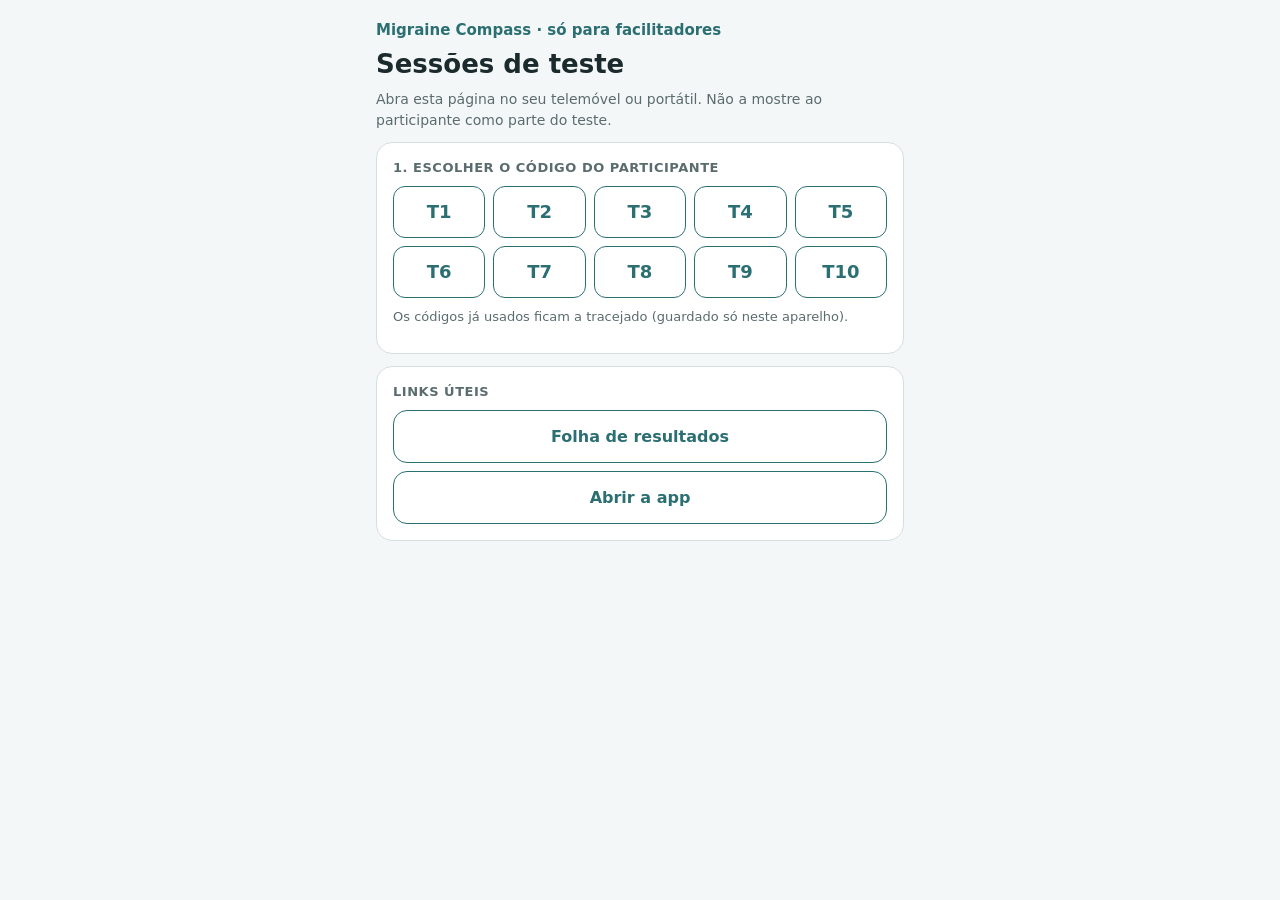
==== sessao/index.html @ 12ce5a34 "Facilitator page /sessao: codes T1-T10, participant QR and pre-filled facilitator record Co-Authored" ====
<!DOCTYPE html>
<html lang="pt-PT">
<head>
<meta charset="utf-8">
<meta name="viewport" content="width=device-width, initial-scale=1, viewport-fit=cover">
<meta name="robots" content="noindex, nofollow">
<title>Migraine Compass · Sessões de teste</title>
<link rel="icon" href="/icon-192.png">
<style>
:root{--bg:#F4F7F7;--card:#FFF;--ink:#1B2B2D;--muted:#5B6C6E;--primary:#2B6F73;--soft:#DCECEC;--line:#D5DFDF;--done:#9AA9AA}
@media (prefers-color-scheme:dark){:root{--bg:#111A1B;--card:#1A2526;--ink:#D9E4E4;--muted:#93A6A7;--primary:#4E908D;--soft:#203335;--line:#2A3A3B;--done:#5D6E6F}}
*{box-sizing:border-box}
body{margin:0;background:var(--bg);color:var(--ink);font:16px/1.45 Inter,system-ui,-apple-system,"Segoe UI",Roboto,sans-serif}
main{max-width:560px;margin:0 auto;padding:20px 16px 40px}
.top{color:var(--primary);font-weight:600;font-size:15px}
h1{font-size:26px;margin:4px 0 6px}
p{margin:0 0 10px}
.muted{color:var(--muted);font-size:14px}
.card{background:var(--card);border:1px solid var(--line);border-radius:16px;padding:16px;margin:12px 0}
ol{margin:6px 0 0;padding-left:20px}
ol li{margin:4px 0}
.codes{display:grid;grid-template-columns:repeat(5,1fr);gap:8px;margin-top:8px}
.code{font:inherit;font-weight:700;font-size:18px;padding:12px 0;border-radius:12px;border:1.5px solid var(--primary);background:var(--card);color:var(--primary);cursor:pointer}
.code[aria-pressed=true]{background:var(--primary);color:#fff}
.code.used{border-style:dashed;color:var(--done);border-color:var(--done)}
.code.used[aria-pressed=true]{background:var(--done);color:#fff}
.panel{display:none}
.panel.on{display:block}
.label{font-size:13px;font-weight:600;letter-spacing:.04em;text-transform:uppercase;color:var(--muted);margin:0 0 8px}
.qrwrap{background:#fff;border-radius:12px;padding:10px;width:min(240px,70vw);margin:8px auto}
.qr{width:100%;height:auto;display:block}
.btn{display:block;width:100%;text-align:center;text-decoration:none;font:inherit;font-weight:700;padding:14px;border-radius:14px;border:0;background:var(--primary);color:#fff;cursor:pointer;margin-top:8px}
.btn.outline{background:transparent;color:var(--primary);border:1.5px solid var(--primary)}
.big{font-size:40px;font-weight:800;color:var(--primary);text-align:center;margin:0}
.small{font-size:13px}
a{color:var(--primary)}
</style>
</head>
<body>
<main>
  <div class="top">Migraine Compass · só para facilitadores</div>
  <h1>Sessões de teste</h1>
  <p class="muted">Abra esta página no seu telemóvel ou portátil. Não a mostre ao participante como parte do teste.</p>

  <div class="card">
    <p class="label">1. Escolher o código do participante</p>
    <div class="codes" id="codes"></div>
    <p class="muted small" style="margin-top:10px">Os códigos já usados ficam a tracejado (guardado só neste aparelho).</p>
  </div>

  <div id="panels"></div>

  <div class="card">
    <p class="label">Links úteis</p>
    <a class="btn outline" href="https://docs.google.com/spreadsheets/d/1HkFYwpGPPAi-QM-9GYHcIaAOdXdDjIM5D2pAPT6kwIw/edit" target="_blank" rel="noopener">Folha de resultados</a>
    <a class="btn outline" href="/" target="_blank" rel="noopener">Abrir a app</a>
  </div>
</main>
<script>
const QR = {"T1": "<svg class=\"qr\" role=\"img\" version=\"1.1\" viewBox=\"0 0 33 33\" xmlns=\"http://www.w3.org/2000/svg\"><path d=\"M2,2H3V3H2zM3,2H4V3H3zM4,2H5V3H4zM5,2H6V3H5zM6,2H7V3H6zM7,2H8V3H7zM8,2H9V3H8zM10,2H11V3H10zM11,2H12V3H11zM12,2H13V3H12zM13,2H14V3H13zM15,2H16V3H15zM19,2H20V3H19zM24,2H25V3H24zM25,2H26V3H25zM26,2H27V3H26zM27,2H28V3H27zM28,2H29V3H28zM29,2H30V3H29zM30,2H31V3H30zM2,3H3V4H2zM8,3H9V4H8zM10,3H11V4H10zM13,3H14V4H13zM14,3H15V4H14zM15,3H16V4H15zM18,3H19V4H18zM19,3H20V4H19zM20,3H21V4H20zM21,3H22V4H21zM24,3H25V4H24zM30,3H31V4H30zM2,4H3V5H2zM4,4H5V5H4zM5,4H6V5H5zM6,4H7V5H6zM8,4H9V5H8zM10,4H11V5H10zM11,4H12V5H11zM12,4H13V5H12zM15,4H16V5H15zM21,4H22V5H21zM24,4H25V5H24zM26,4H27V5H26zM27,4H28V5H27zM28,4H29V5H28zM30,4H31V5H30zM2,5H3V6H2zM4,5H5V6H4zM5,5H6V6H5zM6,5H7V6H6zM8,5H9V6H8zM11,5H12V6H11zM12,5H13V6H12zM13,5H14V6H13zM15,5H16V6H15zM16,5H17V6H16zM17,5H18V6H17zM19,5H20V6H19zM22,5H23V6H22zM24,5H25V6H24zM26,5H27V6H26zM27,5H28V6H27zM28,5H29V6H28zM30,5H31V6H30zM2,6H3V7H2zM4,6H5V7H4zM5,6H6V7H5zM6,6H7V7H6zM8,6H9V7H8zM10,6H11V7H10zM11,6H12V7H11zM12,6H13V7H12zM14,6H15V7H14zM15,6H16V7H15zM19,6H20V7H19zM21,6H22V7H21zM24,6H25V7H24zM26,6H27V7H26zM27,6H28V7H27zM28,6H29V7H28zM30,6H31V7H30zM2,7H3V8H2zM8,7H9V8H8zM12,7H13V8H12zM14,7H15V8H14zM16,7H17V8H16zM20,7H21V8H20zM24,7H25V8H24zM30,7H31V8H30zM2,8H3V9H2zM3,8H4V9H3zM4,8H5V9H4zM5,8H6V9H5zM6,8H7V9H6zM7,8H8V9H7zM8,8H9V9H8zM10,8H11V9H10zM12,8H13V9H12zM14,8H15V9H14zM16,8H17V9H16zM18,8H19V9H18zM20,8H21V9H20zM22,8H23V9H22zM24,8H25V9H24zM25,8H26V9H25zM26,8H27V9H26zM27,8H28V9H27zM28,8H29V9H28zM29,8H30V9H29zM30,8H31V9H30zM11,9H12V10H11zM12,9H13V10H12zM14,9H15V10H14zM15,9H16V10H15zM17,9H18V10H17zM18,9H19V10H18zM21,9H22V10H21zM22,9H23V10H22zM2,10H3V11H2zM5,10H6V11H5zM6,10H7V11H6zM7,10H8V11H7zM8,10H9V11H8zM9,10H10V11H9zM10,10H11V11H10zM11,10H12V11H11zM12,10H13V11H12zM15,10H16V11H15zM16,10H17V11H16zM18,10H19V11H18zM19,10H20V11H19zM20,10H21V11H20zM21,10H22V11H21zM22,10H23V11H22zM23,10H24V11H23zM26,10H27V11H26zM28,10H29V11H28zM29,10H30V11H29zM30,10H31V11H30zM2,11H3V12H2zM3,11H4V12H3zM9,11H10V12H9zM10,11H11V12H10zM11,11H12V12H11zM17,11H18V12H17zM18,11H19V12H18zM19,11H20V12H19zM20,11H21V12H20zM21,11H22V12H21zM25,11H26V12H25zM26,11H27V12H26zM28,11H29V12H28zM29,11H30V12H29zM4,12H5V13H4zM5,12H6V13H5zM6,12H7V13H6zM8,12H9V13H8zM11,12H12V13H11zM12,12H13V13H12zM14,12H15V13H14zM17,12H18V13H17zM23,12H24V13H23zM25,12H26V13H25zM28,12H29V13H28zM2,13H3V14H2zM4,13H5V14H4zM7,13H8V14H7zM9,13H10V14H9zM10,13H11V14H10zM17,13H18V14H17zM19,13H20V14H19zM20,13H21V14H20zM22,13H23V14H22zM23,13H24V14H23zM24,13H25V14H24zM25,13H26V14H25zM26,13H27V14H26zM27,13H28V14H27zM30,13H31V14H30zM2,14H3V15H2zM6,14H7V15H6zM7,14H8V15H7zM8,14H9V15H8zM11,14H12V15H11zM13,14H14V15H13zM16,14H17V15H16zM17,14H18V15H17zM22,14H23V15H22zM24,14H25V15H24zM30,14H31V15H30zM2,15H3V16H2zM3,15H4V16H3zM4,15H5V16H4zM5,15H6V16H5zM6,15H7V16H6zM9,15H10V16H9zM10,15H11V16H10zM11,15H12V16H11zM13,15H14V16H13zM15,15H16V16H15zM17,15H18V16H17zM18,15H19V16H18zM24,15H25V16H24zM25,15H26V16H25zM26,15H27V16H26zM27,15H28V16H27zM28,15H29V16H28zM29,15H30V16H29zM30,15H31V16H30zM2,16H3V17H2zM4,16H5V17H4zM5,16H6V17H5zM6,16H7V17H6zM7,16H8V17H7zM8,16H9V17H8zM11,16H12V17H11zM12,16H13V17H12zM13,16H14V17H13zM15,16H16V17H15zM17,16H18V17H17zM20,16H21V17H20zM21,16H22V17H21zM22,16H23V17H22zM23,16H24V17H23zM25,16H26V17H25zM28,16H29V17H28zM30,16H31V17H30zM3,17H4V18H3zM4,17H5V18H4zM5,17H6V18H5zM7,17H8V18H7zM9,17H10V18H9zM10,17H11V18H10zM11,17H12V18H11zM12,17H13V18H12zM20,17H21V18H20zM21,17H22V18H21zM23,17H24V18H23zM24,17H25V18H24zM25,17H26V18H25zM26,17H27V18H26zM28,17H29V18H28zM30,17H31V18H30zM2,18H3V19H2zM5,18H6V19H5zM7,18H8V19H7zM8,18H9V19H8zM9,18H10V19H9zM12,18H13V19H12zM16,18H17V19H16zM17,18H18V19H17zM21,18H22V19H21zM22,18H23V19H22zM25,18H26V19H25zM27,18H28V19H27zM2,19H3V20H2zM4,19H5V20H4zM5,19H6V20H5zM6,19H7V20H6zM7,19H8V20H7zM9,19H10V20H9zM13,19H14V20H13zM15,19H16V20H15zM17,19H18V20H17zM19,19H20V20H19zM20,19H21V20H20zM21,19H22V20H21zM22,19H23V20H22zM26,19H27V20H26zM28,19H29V20H28zM29,19H30V20H29zM2,20H3V21H2zM3,20H4V21H3zM4,20H5V21H4zM5,20H6V21H5zM7,20H8V21H7zM8,20H9V21H8zM12,20H13V21H12zM14,20H15V21H14zM17,20H18V21H17zM18,20H19V21H18zM19,20H20V21H19zM20,20H21V21H20zM21,20H22V21H21zM26,20H27V21H26zM27,20H28V21H27zM30,20H31V21H30zM2,21H3V22H2zM3,21H4V22H3zM7,21H8V22H7zM12,21H13V22H12zM14,21H15V22H14zM16,21H17V22H16zM18,21H19V22H18zM22,21H23V22H22zM24,21H25V22H24zM27,21H28V22H27zM28,21H29V22H28zM2,22H3V23H2zM3,22H4V23H3zM4,22H5V23H4zM6,22H7V23H6zM8,22H9V23H8zM11,22H12V23H11zM12,22H13V23H12zM13,22H14V23H13zM15,22H16V23H15zM16,22H17V23H16zM17,22H18V23H17zM18,22H19V23H18zM19,22H20V23H19zM21,22H22V23H21zM22,22H23V23H22zM23,22H24V23H23zM24,22H25V23H24zM25,22H26V23H25zM26,22H27V23H26zM27,22H28V23H27zM28,22H29V23H28zM29,22H30V23H29zM10,23H11V24H10zM11,23H12V24H11zM13,23H14V24H13zM16,23H17V24H16zM17,23H18V24H17zM20,23H21V24H20zM22,23H23V24H22zM26,23H27V24H26zM27,23H28V24H27zM2,24H3V25H2zM3,24H4V25H3zM4,24H5V25H4zM5,24H6V25H5zM6,24H7V25H6zM7,24H8V25H7zM8,24H9V25H8zM10,24H11V25H10zM11,24H12V25H11zM14,24H15V25H14zM16,24H17V25H16zM17,24H18V25H17zM21,24H22V25H21zM22,24H23V25H22zM24,24H25V25H24zM26,24H27V25H26zM27,24H28V25H27zM2,25H3V26H2zM8,25H9V26H8zM10,25H11V26H10zM11,25H12V26H11zM12,25H13V26H12zM14,25H15V26H14zM16,25H17V26H16zM17,25H18V26H17zM19,25H20V26H19zM21,25H22V26H21zM22,25H23V26H22zM26,25H27V26H26zM30,25H31V26H30zM2,26H3V27H2zM4,26H5V27H4zM5,26H6V27H5zM6,26H7V27H6zM8,26H9V27H8zM10,26H11V27H10zM13,26H14V27H13zM15,26H16V27H15zM16,26H17V27H16zM18,26H19V27H18zM21,26H22V27H21zM22,26H23V27H22zM23,26H24V27H23zM24,26H25V27H24zM25,26H26V27H25zM26,26H27V27H26zM27,26H28V27H27zM29,26H30V27H29zM2,27H3V28H2zM4,27H5V28H4zM5,27H6V28H5zM6,27H7V28H6zM8,27H9V28H8zM10,27H11V28H10zM13,27H14V28H13zM14,27H15V28H14zM17,27H18V28H17zM20,27H21V28H20zM22,27H23V28H22zM23,27H24V28H23zM30,27H31V28H30zM2,28H3V29H2zM4,28H5V29H4zM5,28H6V29H5zM6,28H7V29H6zM8,28H9V29H8zM11,28H12V29H11zM13,28H14V29H13zM15,28H16V29H15zM17,28H18V29H17zM22,28H23V29H22zM23,28H24V29H23zM25,28H26V29H25zM26,28H27V29H26zM28,28H29V29H28zM29,28H30V29H29zM30,28H31V29H30zM2,29H3V30H2zM8,29H9V30H8zM14,29H15V30H14zM15,29H16V30H15zM17,29H18V30H17zM18,29H19V30H18zM23,29H24V30H23zM24,29H25V30H24zM25,29H26V30H25zM26,29H27V30H26zM27,29H28V30H27zM28,29H29V30H28zM30,29H31V30H30zM2,30H3V31H2zM3,30H4V31H3zM4,30H5V31H4zM5,30H6V31H5zM6,30H7V31H6zM7,30H8V31H7zM8,30H9V31H8zM10,30H11V31H10zM11,30H12V31H11zM12,30H13V31H12zM15,30H16V31H15zM17,30H18V31H17zM18,30H19V31H18zM22,30H23V31H22z\" id=\"qr-path\" fill=\"#000000\" fill-opacity=\"1\" fill-rule=\"nonzero\" stroke=\"none\"/></svg>", "T2": "<svg class=\"qr\" role=\"img\" version=\"1.1\" viewBox=\"0 0 33 33\" xmlns=\"http://www.w3.org/2000/svg\"><path d=\"M2,2H3V3H2zM3,2H4V3H3zM4,2H5V3H4zM5,2H6V3H5zM6,2H7V3H6zM7,2H8V3H7zM8,2H9V3H8zM11,2H12V3H11zM12,2H13V3H12zM15,2H16V3H15zM19,2H20V3H19zM24,2H25V3H24zM25,2H26V3H25zM26,2H27V3H26zM27,2H28V3H27zM28,2H29V3H28zM29,2H30V3H29zM30,2H31V3H30zM2,3H3V4H2zM8,3H9V4H8zM10,3H11V4H10zM12,3H13V4H12zM13,3H14V4H13zM14,3H15V4H14zM16,3H17V4H16zM18,3H19V4H18zM19,3H20V4H19zM20,3H21V4H20zM22,3H23V4H22zM24,3H25V4H24zM30,3H31V4H30zM2,4H3V5H2zM4,4H5V5H4zM5,4H6V5H5zM6,4H7V5H6zM8,4H9V5H8zM10,4H11V5H10zM18,4H19V5H18zM24,4H25V5H24zM26,4H27V5H26zM27,4H28V5H27zM28,4H29V5H28zM30,4H31V5H30zM2,5H3V6H2zM4,5H5V6H4zM5,5H6V6H5zM6,5H7V6H6zM8,5H9V6H8zM10,5H11V6H10zM11,5H12V6H11zM15,5H16V6H15zM16,5H17V6H16zM17,5H18V6H17zM19,5H20V6H19zM22,5H23V6H22zM24,5H25V6H24zM26,5H27V6H26zM27,5H28V6H27zM28,5H29V6H28zM30,5H31V6H30zM2,6H3V7H2zM4,6H5V7H4zM5,6H6V7H5zM6,6H7V7H6zM8,6H9V7H8zM12,6H13V7H12zM13,6H14V7H13zM15,6H16V7H15zM16,6H17V7H16zM21,6H22V7H21zM22,6H23V7H22zM24,6H25V7H24zM26,6H27V7H26zM27,6H28V7H27zM28,6H29V7H28zM30,6H31V7H30zM2,7H3V8H2zM8,7H9V8H8zM11,7H12V8H11zM13,7H14V8H13zM16,7H17V8H16zM18,7H19V8H18zM19,7H20V8H19zM20,7H21V8H20zM24,7H25V8H24zM30,7H31V8H30zM2,8H3V9H2zM3,8H4V9H3zM4,8H5V9H4zM5,8H6V9H5zM6,8H7V9H6zM7,8H8V9H7zM8,8H9V9H8zM10,8H11V9H10zM12,8H13V9H12zM14,8H15V9H14zM16,8H17V9H16zM18,8H19V9H18zM20,8H21V9H20zM22,8H23V9H22zM24,8H25V9H24zM25,8H26V9H25zM26,8H27V9H26zM27,8H28V9H27zM28,8H29V9H28zM29,8H30V9H29zM30,8H31V9H30zM10,9H11V10H10zM11,9H12V10H11zM12,9H13V10H12zM13,9H14V10H13zM14,9H15V10H14zM16,9H17V10H16zM17,9H18V10H17zM18,9H19V10H18zM2,10H3V11H2zM8,10H9V11H8zM10,10H11V11H10zM14,10H15V11H14zM16,10H17V11H16zM19,10H20V11H19zM20,10H21V11H20zM22,10H23V11H22zM23,10H24V11H23zM24,10H25V11H24zM27,10H28V11H27zM28,10H29V11H28zM29,10H30V11H29zM5,11H6V12H5zM6,11H7V12H6zM7,11H8V12H7zM11,11H12V12H11zM12,11H13V12H12zM14,11H15V12H14zM17,11H18V12H17zM18,11H19V12H18zM19,11H20V12H19zM20,11H21V12H20zM21,11H22V12H21zM25,11H26V12H25zM26,11H27V12H26zM28,11H29V12H28zM29,11H30V12H29zM3,12H4V13H3zM4,12H5V13H4zM5,12H6V13H5zM7,12H8V13H7zM8,12H9V13H8zM10,12H11V13H10zM11,12H12V13H11zM13,12H14V13H13zM14,12H15V13H14zM16,12H17V13H16zM17,12H18V13H17zM19,12H20V13H19zM22,12H23V13H22zM23,12H24V13H23zM4,13H5V14H4zM6,13H7V14H6zM12,13H13V14H12zM14,13H15V14H14zM17,13H18V14H17zM18,13H19V14H18zM20,13H21V14H20zM22,13H23V14H22zM23,13H24V14H23zM26,13H27V14H26zM27,13H28V14H27zM3,14H4V15H3zM4,14H5V15H4zM5,14H6V15H5zM7,14H8V15H7zM8,14H9V15H8zM9,14H10V15H9zM10,14H11V15H10zM12,14H13V15H12zM14,14H15V15H14zM16,14H17V15H16zM17,14H18V15H17zM22,14H23V15H22zM24,14H25V15H24zM30,14H31V15H30zM5,15H6V16H5zM7,15H8V16H7zM9,15H10V16H9zM11,15H12V16H11zM12,15H13V16H12zM16,15H17V16H16zM17,15H18V16H17zM18,15H19V16H18zM21,15H22V16H21zM22,15H23V16H22zM24,15H25V16H24zM25,15H26V16H25zM26,15H27V16H26zM29,15H30V16H29zM30,15H31V16H30zM3,16H4V17H3zM4,16H5V17H4zM5,16H6V17H5zM6,16H7V17H6zM8,16H9V17H8zM10,16H11V17H10zM12,16H13V17H12zM13,16H14V17H13zM14,16H15V17H14zM15,16H16V17H15zM17,16H18V17H17zM18,16H19V17H18zM20,16H21V17H20zM22,16H23V17H22zM23,16H24V17H23zM24,16H25V17H24zM25,16H26V17H25zM27,16H28V17H27zM28,16H29V17H28zM2,17H3V18H2zM7,17H8V18H7zM9,17H10V18H9zM10,17H11V18H10zM11,17H12V18H11zM12,17H13V18H12zM13,17H14V18H13zM16,17H17V18H16zM20,17H21V18H20zM21,17H22V18H21zM23,17H24V18H23zM24,17H25V18H24zM25,17H26V18H25zM26,17H27V18H26zM28,17H29V18H28zM30,17H31V18H30zM2,18H3V19H2zM3,18H4V19H3zM6,18H7V19H6zM7,18H8V19H7zM8,18H9V19H8zM11,18H12V19H11zM12,18H13V19H12zM13,18H14V19H13zM14,18H15V19H14zM17,18H18V19H17zM19,18H20V19H19zM21,18H22V19H21zM27,18H28V19H27zM28,18H29V19H28zM2,19H3V20H2zM4,19H5V20H4zM11,19H12V20H11zM12,19H13V20H12zM13,19H14V20H13zM14,19H15V20H14zM15,19H16V20H15zM17,19H18V20H17zM18,19H19V20H18zM20,19H21V20H20zM21,19H22V20H21zM22,19H23V20H22zM24,19H25V20H24zM25,19H26V20H25zM26,19H27V20H26zM28,19H29V20H28zM29,19H30V20H29zM30,19H31V20H30zM2,20H3V21H2zM3,20H4V21H3zM7,20H8V21H7zM8,20H9V21H8zM9,20H10V21H9zM10,20H11V21H10zM12,20H13V21H12zM13,20H14V21H13zM17,20H18V21H17zM18,20H19V21H18zM19,20H20V21H19zM20,20H21V21H20zM21,20H22V21H21zM26,20H27V21H26zM27,20H28V21H27zM30,20H31V21H30zM2,21H3V22H2zM4,21H5V22H4zM5,21H6V22H5zM6,21H7V22H6zM9,21H10V22H9zM13,21H14V22H13zM14,21H15V22H14zM15,21H16V22H15zM18,21H19V22H18zM21,21H22V22H21zM24,21H25V22H24zM2,22H3V23H2zM5,22H6V23H5zM6,22H7V23H6zM7,22H8V23H7zM8,22H9V23H8zM11,22H12V23H11zM16,22H17V23H16zM17,22H18V23H17zM19,22H20V23H19zM22,22H23V23H22zM23,22H24V23H23zM24,22H25V23H24zM25,22H26V23H25zM26,22H27V23H26zM28,22H29V23H28zM29,22H30V23H29zM30,22H31V23H30zM10,23H11V24H10zM14,23H15V24H14zM16,23H17V24H16zM17,23H18V24H17zM20,23H21V24H20zM22,23H23V24H22zM26,23H27V24H26zM27,23H28V24H27zM2,24H3V25H2zM3,24H4V25H3zM4,24H5V25H4zM5,24H6V25H5zM6,24H7V25H6zM7,24H8V25H7zM8,24H9V25H8zM11,24H12V25H11zM13,24H14V25H13zM17,24H18V25H17zM19,24H20V25H19zM21,24H22V25H21zM22,24H23V25H22zM24,24H25V25H24zM26,24H27V25H26zM27,24H28V25H27zM28,24H29V25H28zM2,25H3V26H2zM8,25H9V26H8zM11,25H12V26H11zM13,25H14V26H13zM14,25H15V26H14zM16,25H17V26H16zM17,25H18V26H17zM18,25H19V26H18zM21,25H22V26H21zM22,25H23V26H22zM26,25H27V26H26zM2,26H3V27H2zM4,26H5V27H4zM5,26H6V27H5zM6,26H7V27H6zM8,26H9V27H8zM12,26H13V27H12zM13,26H14V27H13zM15,26H16V27H15zM16,26H17V27H16zM18,26H19V27H18zM21,26H22V27H21zM22,26H23V27H22zM23,26H24V27H23zM24,26H25V27H24zM25,26H26V27H25zM26,26H27V27H26zM27,26H28V27H27zM29,26H30V27H29zM2,27H3V28H2zM4,27H5V28H4zM5,27H6V28H5zM6,27H7V28H6zM8,27H9V28H8zM11,27H12V28H11zM12,27H13V28H12zM13,27H14V28H13zM15,27H16V28H15zM16,27H17V28H16zM17,27H18V28H17zM20,27H21V28H20zM21,27H22V28H21zM23,27H24V28H23zM27,27H28V28H27zM28,27H29V28H28zM30,27H31V28H30zM2,28H3V29H2zM4,28H5V29H4zM5,28H6V29H5zM6,28H7V29H6zM8,28H9V29H8zM14,28H15V29H14zM16,28H17V29H16zM17,28H18V29H17zM18,28H19V29H18zM21,28H22V29H21zM22,28H23V29H22zM23,28H24V29H23zM24,28H25V29H24zM25,28H26V29H25zM26,28H27V29H26zM27,28H28V29H27zM28,28H29V29H28zM29,28H30V29H29zM2,29H3V30H2zM8,29H9V30H8zM11,29H12V30H11zM13,29H14V30H13zM14,29H15V30H14zM17,29H18V30H17zM18,29H19V30H18zM23,29H24V30H23zM24,29H25V30H24zM25,29H26V30H25zM26,29H27V30H26zM27,29H28V30H27zM28,29H29V30H28zM30,29H31V30H30zM2,30H3V31H2zM3,30H4V31H3zM4,30H5V31H4zM5,30H6V31H5zM6,30H7V31H6zM7,30H8V31H7zM8,30H9V31H8zM10,30H11V31H10zM11,30H12V31H11zM15,30H16V31H15zM16,30H17V31H16zM17,30H18V31H17zM18,30H19V31H18zM19,30H20V31H19zM25,30H26V31H25zM28,30H29V31H28z\" id=\"qr-path\" fill=\"#000000\" fill-opacity=\"1\" fill-rule=\"nonzero\" stroke=\"none\"/></svg>", "T3": "<svg class=\"qr\" role=\"img\" version=\"1.1\" viewBox=\"0 0 33 33\" xmlns=\"http://www.w3.org/2000/svg\"><path d=\"M2,2H3V3H2zM3,2H4V3H3zM4,2H5V3H4zM5,2H6V3H5zM6,2H7V3H6zM7,2H8V3H7zM8,2H9V3H8zM10,2H11V3H10zM11,2H12V3H11zM14,2H15V3H14zM15,2H16V3H15zM17,2H18V3H17zM18,2H19V3H18zM24,2H25V3H24zM25,2H26V3H25zM26,2H27V3H26zM27,2H28V3H27zM28,2H29V3H28zM29,2H30V3H29zM30,2H31V3H30zM2,3H3V4H2zM8,3H9V4H8zM15,3H16V4H15zM18,3H19V4H18zM19,3H20V4H19zM20,3H21V4H20zM21,3H22V4H21zM24,3H25V4H24zM30,3H31V4H30zM2,4H3V5H2zM4,4H5V5H4zM5,4H6V5H5zM6,4H7V5H6zM8,4H9V5H8zM11,4H12V5H11zM12,4H13V5H12zM19,4H20V5H19zM20,4H21V5H20zM24,4H25V5H24zM26,4H27V5H26zM27,4H28V5H27zM28,4H29V5H28zM30,4H31V5H30zM2,5H3V6H2zM4,5H5V6H4zM5,5H6V6H5zM6,5H7V6H6zM8,5H9V6H8zM10,5H11V6H10zM11,5H12V6H11zM12,5H13V6H12zM13,5H14V6H13zM15,5H16V6H15zM20,5H21V6H20zM24,5H25V6H24zM26,5H27V6H26zM27,5H28V6H27zM28,5H29V6H28zM30,5H31V6H30zM2,6H3V7H2zM4,6H5V7H4zM5,6H6V7H5zM6,6H7V7H6zM8,6H9V7H8zM10,6H11V7H10zM11,6H12V7H11zM14,6H15V7H14zM17,6H18V7H17zM24,6H25V7H24zM26,6H27V7H26zM27,6H28V7H27zM28,6H29V7H28zM30,6H31V7H30zM2,7H3V8H2zM8,7H9V8H8zM10,7H11V8H10zM12,7H13V8H12zM13,7H14V8H13zM15,7H16V8H15zM18,7H19V8H18zM19,7H20V8H19zM20,7H21V8H20zM21,7H22V8H21zM22,7H23V8H22zM24,7H25V8H24zM30,7H31V8H30zM2,8H3V9H2zM3,8H4V9H3zM4,8H5V9H4zM5,8H6V9H5zM6,8H7V9H6zM7,8H8V9H7zM8,8H9V9H8zM10,8H11V9H10zM12,8H13V9H12zM14,8H15V9H14zM16,8H17V9H16zM18,8H19V9H18zM20,8H21V9H20zM22,8H23V9H22zM24,8H25V9H24zM25,8H26V9H25zM26,8H27V9H26zM27,8H28V9H27zM28,8H29V9H28zM29,8H30V9H29zM30,8H31V9H30zM10,9H11V10H10zM13,9H14V10H13zM14,9H15V10H14zM16,9H17V10H16zM19,9H20V10H19zM20,9H21V10H20zM2,10H3V11H2zM6,10H7V11H6zM8,10H9V11H8zM9,10H10V11H9zM10,10H11V11H10zM11,10H12V11H11zM13,10H14V11H13zM14,10H15V11H14zM15,10H16V11H15zM17,10H18V11H17zM19,10H20V11H19zM20,10H21V11H20zM21,10H22V11H21zM23,10H24V11H23zM24,10H25V11H24zM25,10H26V11H25zM26,10H27V11H26zM27,10H28V11H27zM30,10H31V11H30zM2,11H3V12H2zM4,11H5V12H4zM5,11H6V12H5zM9,11H10V12H9zM10,11H11V12H10zM11,11H12V12H11zM12,11H13V12H12zM14,11H15V12H14zM15,11H16V12H15zM17,11H18V12H17zM19,11H20V12H19zM20,11H21V12H20zM24,11H25V12H24zM25,11H26V12H25zM26,11H27V12H26zM27,11H28V12H27zM28,11H29V12H28zM29,11H30V12H29zM30,11H31V12H30zM3,12H4V13H3zM7,12H8V13H7zM8,12H9V13H8zM9,12H10V13H9zM12,12H13V13H12zM13,12H14V13H13zM16,12H17V13H16zM17,12H18V13H17zM18,12H19V13H18zM20,12H21V13H20zM22,12H23V13H22zM23,12H24V13H23zM24,12H25V13H24zM25,12H26V13H25zM26,12H27V13H26zM30,12H31V13H30zM2,13H3V14H2zM3,13H4V14H3zM7,13H8V14H7zM10,13H11V14H10zM12,13H13V14H12zM19,13H20V14H19zM22,13H23V14H22zM24,13H25V14H24zM25,13H26V14H25zM27,13H28V14H27zM29,13H30V14H29zM30,13H31V14H30zM3,14H4V15H3zM4,14H5V15H4zM5,14H6V15H5zM6,14H7V15H6zM8,14H9V15H8zM9,14H10V15H9zM10,14H11V15H10zM11,14H12V15H11zM12,14H13V15H12zM16,14H17V15H16zM18,14H19V15H18zM19,14H20V15H19zM22,14H23V15H22zM23,14H24V15H23zM25,14H26V15H25zM29,14H30V15H29zM2,15H3V16H2zM6,15H7V16H6zM9,15H10V16H9zM10,15H11V16H10zM15,15H16V16H15zM17,15H18V16H17zM18,15H19V16H18zM24,15H25V16H24zM25,15H26V16H25zM26,15H27V16H26zM27,15H28V16H27zM28,15H29V16H28zM29,15H30V16H29zM30,15H31V16H30zM2,16H3V17H2zM3,16H4V17H3zM6,16H7V17H6zM7,16H8V17H7zM8,16H9V17H8zM10,16H11V17H10zM12,16H13V17H12zM14,16H15V17H14zM15,16H16V17H15zM17,16H18V17H17zM19,16H20V17H19zM22,16H23V17H22zM23,16H24V17H23zM26,16H27V17H26zM27,16H28V17H27zM28,16H29V17H28zM30,16H31V17H30zM2,17H3V18H2zM3,17H4V18H3zM4,17H5V18H4zM6,17H7V18H6zM9,17H10V18H9zM14,17H15V18H14zM16,17H17V18H16zM17,17H18V18H17zM19,17H20V18H19zM21,17H22V18H21zM22,17H23V18H22zM24,17H25V18H24zM29,17H30V18H29zM30,17H31V18H30zM3,18H4V19H3zM4,18H5V19H4zM6,18H7V19H6zM7,18H8V19H7zM8,18H9V19H8zM13,18H14V19H13zM14,18H15V19H14zM15,18H16V19H15zM16,18H17V19H16zM19,18H20V19H19zM22,18H23V19H22zM23,18H24V19H23zM29,18H30V19H29zM2,19H3V20H2zM4,19H5V20H4zM6,19H7V20H6zM7,19H8V20H7zM9,19H10V20H9zM10,19H11V20H10zM11,19H12V20H11zM16,19H17V20H16zM17,19H18V20H17zM18,19H19V20H18zM20,19H21V20H20zM24,19H25V20H24zM25,19H26V20H25zM26,19H27V20H26zM27,19H28V20H27zM29,19H30V20H29zM30,19H31V20H30zM6,20H7V21H6zM8,20H9V21H8zM9,20H10V21H9zM11,20H12V21H11zM15,20H16V21H15zM16,20H17V21H16zM17,20H18V21H17zM18,20H19V21H18zM19,20H20V21H19zM22,20H23V21H22zM28,20H29V21H28zM30,20H31V21H30zM4,21H5V22H4zM5,21H6V22H5zM6,21H7V22H6zM9,21H10V22H9zM10,21H11V22H10zM11,21H12V22H11zM15,21H16V22H15zM17,21H18V22H17zM19,21H20V22H19zM20,21H21V22H20zM21,21H22V22H21zM23,21H24V22H23zM25,21H26V22H25zM26,21H27V22H26zM29,21H30V22H29zM30,21H31V22H30zM2,22H3V23H2zM3,22H4V23H3zM4,22H5V23H4zM8,22H9V23H8zM9,22H10V23H9zM13,22H14V23H13zM14,22H15V23H14zM15,22H16V23H15zM19,22H20V23H19zM21,22H22V23H21zM22,22H23V23H22zM23,22H24V23H23zM24,22H25V23H24zM25,22H26V23H25zM26,22H27V23H26zM27,22H28V23H27zM30,22H31V23H30zM10,23H11V24H10zM11,23H12V24H11zM12,23H13V24H12zM14,23H15V24H14zM15,23H16V24H15zM16,23H17V24H16zM17,23H18V24H17zM18,23H19V24H18zM20,23H21V24H20zM21,23H22V24H21zM22,23H23V24H22zM26,23H27V24H26zM30,23H31V24H30zM2,24H3V25H2zM3,24H4V25H3zM4,24H5V25H4zM5,24H6V25H5zM6,24H7V25H6zM7,24H8V25H7zM8,24H9V25H8zM10,24H11V25H10zM11,24H12V25H11zM12,24H13V25H12zM13,24H14V25H13zM17,24H18V25H17zM18,24H19V25H18zM20,24H21V25H20zM21,24H22V25H21zM22,24H23V25H22zM24,24H25V25H24zM26,24H27V25H26zM27,24H28V25H27zM28,24H29V25H28zM30,24H31V25H30zM2,25H3V26H2zM8,25H9V26H8zM11,25H12V26H11zM12,25H13V26H12zM13,25H14V26H13zM14,25H15V26H14zM16,25H17V26H16zM19,25H20V26H19zM20,25H21V26H20zM21,25H22V26H21zM22,25H23V26H22zM26,25H27V26H26zM29,25H30V26H29zM30,25H31V26H30zM2,26H3V27H2zM4,26H5V27H4zM5,26H6V27H5zM6,26H7V27H6zM8,26H9V27H8zM10,26H11V27H10zM11,26H12V27H11zM13,26H14V27H13zM14,26H15V27H14zM15,26H16V27H15zM16,26H17V27H16zM17,26H18V27H17zM19,26H20V27H19zM21,26H22V27H21zM22,26H23V27H22zM23,26H24V27H23zM24,26H25V27H24zM25,26H26V27H25zM26,26H27V27H26zM27,26H28V27H27zM30,26H31V27H30zM2,27H3V28H2zM4,27H5V28H4zM5,27H6V28H5zM6,27H7V28H6zM8,27H9V28H8zM12,27H13V28H12zM14,27H15V28H14zM17,27H18V28H17zM20,27H21V28H20zM22,27H23V28H22zM23,27H24V28H23zM30,27H31V28H30zM2,28H3V29H2zM4,28H5V29H4zM5,28H6V29H5zM6,28H7V29H6zM8,28H9V29H8zM11,28H12V29H11zM12,28H13V29H12zM14,28H15V29H14zM15,28H16V29H15zM16,28H17V29H16zM17,28H18V29H17zM19,28H20V29H19zM20,28H21V29H20zM21,28H22V29H21zM22,28H23V29H22zM23,28H24V29H23zM27,28H28V29H27zM28,28H29V29H28zM29,28H30V29H29zM30,28H31V29H30zM2,29H3V30H2zM8,29H9V30H8zM11,29H12V30H11zM15,29H16V30H15zM18,29H19V30H18zM19,29H20V30H19zM20,29H21V30H20zM22,29H23V30H22zM24,29H25V30H24zM27,29H28V30H27zM29,29H30V30H29zM30,29H31V30H30zM2,30H3V31H2zM3,30H4V31H3zM4,30H5V31H4zM5,30H6V31H5zM6,30H7V31H6zM7,30H8V31H7zM8,30H9V31H8zM10,30H11V31H10zM11,30H12V31H11zM12,30H13V31H12zM13,30H14V31H13zM18,30H19V31H18zM19,30H20V31H19zM21,30H22V31H21zM22,30H23V31H22zM23,30H24V31H23zM25,30H26V31H25zM27,30H28V31H27zM29,30H30V31H29z\" id=\"qr-path\" fill=\"#000000\" fill-opacity=\"1\" fill-rule=\"nonzero\" stroke=\"none\"/></svg>", "T4": "<svg class=\"qr\" role=\"img\" version=\"1.1\" viewBox=\"0 0 33 33\" xmlns=\"http://www.w3.org/2000/svg\"><path d=\"M2,2H3V3H2zM3,2H4V3H3zM4,2H5V3H4zM5,2H6V3H5zM6,2H7V3H6zM7,2H8V3H7zM8,2H9V3H8zM15,2H16V3H15zM19,2H20V3H19zM24,2H25V3H24zM25,2H26V3H25zM26,2H27V3H26zM27,2H28V3H27zM28,2H29V3H28zM29,2H30V3H29zM30,2H31V3H30zM2,3H3V4H2zM8,3H9V4H8zM10,3H11V4H10zM12,3H13V4H12zM16,3H17V4H16zM18,3H19V4H18zM19,3H20V4H19zM20,3H21V4H20zM22,3H23V4H22zM24,3H25V4H24zM30,3H31V4H30zM2,4H3V5H2zM4,4H5V5H4zM5,4H6V5H5zM6,4H7V5H6zM8,4H9V5H8zM10,4H11V5H10zM11,4H12V5H11zM12,4H13V5H12zM18,4H19V5H18zM24,4H25V5H24zM26,4H27V5H26zM27,4H28V5H27zM28,4H29V5H28zM30,4H31V5H30zM2,5H3V6H2zM4,5H5V6H4zM5,5H6V6H5zM6,5H7V6H6zM8,5H9V6H8zM10,5H11V6H10zM11,5H12V6H11zM15,5H16V6H15zM16,5H17V6H16zM17,5H18V6H17zM19,5H20V6H19zM22,5H23V6H22zM24,5H25V6H24zM26,5H27V6H26zM27,5H28V6H27zM28,5H29V6H28zM30,5H31V6H30zM2,6H3V7H2zM4,6H5V7H4zM5,6H6V7H5zM6,6H7V7H6zM8,6H9V7H8zM12,6H13V7H12zM13,6H14V7H13zM15,6H16V7H15zM16,6H17V7H16zM21,6H22V7H21zM22,6H23V7H22zM24,6H25V7H24zM26,6H27V7H26zM27,6H28V7H27zM28,6H29V7H28zM30,6H31V7H30zM2,7H3V8H2zM8,7H9V8H8zM11,7H12V8H11zM12,7H13V8H12zM16,7H17V8H16zM18,7H19V8H18zM19,7H20V8H19zM20,7H21V8H20zM24,7H25V8H24zM30,7H31V8H30zM2,8H3V9H2zM3,8H4V9H3zM4,8H5V9H4zM5,8H6V9H5zM6,8H7V9H6zM7,8H8V9H7zM8,8H9V9H8zM10,8H11V9H10zM12,8H13V9H12zM14,8H15V9H14zM16,8H17V9H16zM18,8H19V9H18zM20,8H21V9H20zM22,8H23V9H22zM24,8H25V9H24zM25,8H26V9H25zM26,8H27V9H26zM27,8H28V9H27zM28,8H29V9H28zM29,8H30V9H29zM30,8H31V9H30zM10,9H11V10H10zM16,9H17V10H16zM17,9H18V10H17zM18,9H19V10H18zM2,10H3V11H2zM8,10H9V11H8zM10,10H11V11H10zM11,10H12V11H11zM16,10H17V11H16zM19,10H20V11H19zM20,10H21V11H20zM22,10H23V11H22zM23,10H24V11H23zM24,10H25V11H24zM27,10H28V11H27zM28,10H29V11H28zM29,10H30V11H29zM2,11H3V12H2zM3,11H4V12H3zM4,11H5V12H4zM6,11H7V12H6zM9,11H10V12H9zM13,11H14V12H13zM17,11H18V12H17zM18,11H19V12H18zM19,11H20V12H19zM20,11H21V12H20zM21,11H22V12H21zM25,11H26V12H25zM26,11H27V12H26zM28,11H29V12H28zM29,11H30V12H29zM3,12H4V13H3zM4,12H5V13H4zM5,12H6V13H5zM8,12H9V13H8zM11,12H12V13H11zM13,12H14V13H13zM16,12H17V13H16zM17,12H18V13H17zM19,12H20V13H19zM22,12H23V13H22zM23,12H24V13H23zM4,13H5V14H4zM7,13H8V14H7zM10,13H11V14H10zM11,13H12V14H11zM12,13H13V14H12zM17,13H18V14H17zM18,13H19V14H18zM20,13H21V14H20zM22,13H23V14H22zM23,13H24V14H23zM26,13H27V14H26zM27,13H28V14H27zM3,14H4V15H3zM4,14H5V15H4zM6,14H7V15H6zM7,14H8V15H7zM8,14H9V15H8zM11,14H12V15H11zM13,14H14V15H13zM14,14H15V15H14zM16,14H17V15H16zM17,14H18V15H17zM22,14H23V15H22zM24,14H25V15H24zM30,14H31V15H30zM3,15H4V16H3zM4,15H5V16H4zM6,15H7V16H6zM12,15H13V16H12zM13,15H14V16H13zM14,15H15V16H14zM16,15H17V16H16zM17,15H18V16H17zM18,15H19V16H18zM21,15H22V16H21zM22,15H23V16H22zM24,15H25V16H24zM25,15H26V16H25zM26,15H27V16H26zM29,15H30V16H29zM30,15H31V16H30zM2,16H3V17H2zM6,16H7V17H6zM7,16H8V17H7zM8,16H9V17H8zM9,16H10V17H9zM10,16H11V17H10zM13,16H14V17H13zM14,16H15V17H14zM16,16H17V17H16zM17,16H18V17H17zM18,16H19V17H18zM20,16H21V17H20zM22,16H23V17H22zM23,16H24V17H23zM24,16H25V17H24zM25,16H26V17H25zM27,16H28V17H27zM28,16H29V17H28zM2,17H3V18H2zM5,17H6V18H5zM10,17H11V18H10zM11,17H12V18H11zM12,17H13V18H12zM14,17H15V18H14zM16,17H17V18H16zM20,17H21V18H20zM21,17H22V18H21zM23,17H24V18H23zM24,17H25V18H24zM25,17H26V18H25zM26,17H27V18H26zM28,17H29V18H28zM30,17H31V18H30zM2,18H3V19H2zM4,18H5V19H4zM5,18H6V19H5zM6,18H7V19H6zM7,18H8V19H7zM8,18H9V19H8zM10,18H11V19H10zM11,18H12V19H11zM13,18H14V19H13zM17,18H18V19H17zM19,18H20V19H19zM21,18H22V19H21zM27,18H28V19H27zM28,18H29V19H28zM2,19H3V20H2zM3,19H4V20H3zM5,19H6V20H5zM7,19H8V20H7zM9,19H10V20H9zM11,19H12V20H11zM12,19H13V20H12zM14,19H15V20H14zM15,19H16V20H15zM17,19H18V20H17zM18,19H19V20H18zM20,19H21V20H20zM21,19H22V20H21zM22,19H23V20H22zM24,19H25V20H24zM25,19H26V20H25zM26,19H27V20H26zM28,19H29V20H28zM29,19H30V20H29zM30,19H31V20H30zM2,20H3V21H2zM3,20H4V21H3zM6,20H7V21H6zM7,20H8V21H7zM8,20H9V21H8zM10,20H11V21H10zM11,20H12V21H11zM12,20H13V21H12zM13,20H14V21H13zM17,20H18V21H17zM18,20H19V21H18zM19,20H20V21H19zM20,20H21V21H20zM21,20H22V21H21zM26,20H27V21H26zM27,20H28V21H27zM30,20H31V21H30zM2,21H3V22H2zM5,21H6V22H5zM7,21H8V22H7zM11,21H12V22H11zM12,21H13V22H12zM15,21H16V22H15zM18,21H19V22H18zM21,21H22V22H21zM24,21H25V22H24zM2,22H3V23H2zM4,22H5V23H4zM5,22H6V23H5zM8,22H9V23H8zM9,22H10V23H9zM10,22H11V23H10zM11,22H12V23H11zM12,22H13V23H12zM16,22H17V23H16zM17,22H18V23H17zM19,22H20V23H19zM22,22H23V23H22zM23,22H24V23H23zM24,22H25V23H24zM25,22H26V23H25zM26,22H27V23H26zM28,22H29V23H28zM29,22H30V23H29zM30,22H31V23H30zM10,23H11V24H10zM12,23H13V24H12zM16,23H17V24H16zM17,23H18V24H17zM20,23H21V24H20zM22,23H23V24H22zM26,23H27V24H26zM27,23H28V24H27zM2,24H3V25H2zM3,24H4V25H3zM4,24H5V25H4zM5,24H6V25H5zM6,24H7V25H6zM7,24H8V25H7zM8,24H9V25H8zM11,24H12V25H11zM17,24H18V25H17zM19,24H20V25H19zM21,24H22V25H21zM22,24H23V25H22zM24,24H25V25H24zM26,24H27V25H26zM27,24H28V25H27zM28,24H29V25H28zM2,25H3V26H2zM8,25H9V26H8zM11,25H12V26H11zM12,25H13V26H12zM14,25H15V26H14zM16,25H17V26H16zM17,25H18V26H17zM18,25H19V26H18zM21,25H22V26H21zM22,25H23V26H22zM26,25H27V26H26zM2,26H3V27H2zM4,26H5V27H4zM5,26H6V27H5zM6,26H7V27H6zM8,26H9V27H8zM11,26H12V27H11zM13,26H14V27H13zM14,26H15V27H14zM15,26H16V27H15zM16,26H17V27H16zM18,26H19V27H18zM21,26H22V27H21zM22,26H23V27H22zM23,26H24V27H23zM24,26H25V27H24zM25,26H26V27H25zM26,26H27V27H26zM27,26H28V27H27zM29,26H30V27H29zM2,27H3V28H2zM4,27H5V28H4zM5,27H6V28H5zM6,27H7V28H6zM8,27H9V28H8zM13,27H14V28H13zM14,27H15V28H14zM16,27H17V28H16zM17,27H18V28H17zM20,27H21V28H20zM21,27H22V28H21zM23,27H24V28H23zM27,27H28V28H27zM28,27H29V28H28zM30,27H31V28H30zM2,28H3V29H2zM4,28H5V29H4zM5,28H6V29H5zM6,28H7V29H6zM8,28H9V29H8zM12,28H13V29H12zM14,28H15V29H14zM16,28H17V29H16zM17,28H18V29H17zM18,28H19V29H18zM21,28H22V29H21zM22,28H23V29H22zM23,28H24V29H23zM24,28H25V29H24zM25,28H26V29H25zM26,28H27V29H26zM27,28H28V29H27zM28,28H29V29H28zM29,28H30V29H29zM2,29H3V30H2zM8,29H9V30H8zM11,29H12V30H11zM16,29H17V30H16zM17,29H18V30H17zM18,29H19V30H18zM23,29H24V30H23zM24,29H25V30H24zM25,29H26V30H25zM26,29H27V30H26zM27,29H28V30H27zM28,29H29V30H28zM30,29H31V30H30zM2,30H3V31H2zM3,30H4V31H3zM4,30H5V31H4zM5,30H6V31H5zM6,30H7V31H6zM7,30H8V31H7zM8,30H9V31H8zM10,30H11V31H10zM11,30H12V31H11zM12,30H13V31H12zM15,30H16V31H15zM16,30H17V31H16zM17,30H18V31H17zM18,30H19V31H18zM19,30H20V31H19zM25,30H26V31H25zM28,30H29V31H28z\" id=\"qr-path\" fill=\"#000000\" fill-opacity=\"1\" fill-rule=\"nonzero\" stroke=\"none\"/></svg>", "T5": "<svg class=\"qr\" role=\"img\" version=\"1.1\" viewBox=\"0 0 33 33\" xmlns=\"http://www.w3.org/2000/svg\"><path d=\"M2,2H3V3H2zM3,2H4V3H3zM4,2H5V3H4zM5,2H6V3H5zM6,2H7V3H6zM7,2H8V3H7zM8,2H9V3H8zM11,2H12V3H11zM12,2H13V3H12zM14,2H15V3H14zM16,2H17V3H16zM18,2H19V3H18zM21,2H22V3H21zM22,2H23V3H22zM24,2H25V3H24zM25,2H26V3H25zM26,2H27V3H26zM27,2H28V3H27zM28,2H29V3H28zM29,2H30V3H29zM30,2H31V3H30zM2,3H3V4H2zM8,3H9V4H8zM11,3H12V4H11zM13,3H14V4H13zM14,3H15V4H14zM16,3H17V4H16zM17,3H18V4H17zM18,3H19V4H18zM19,3H20V4H19zM20,3H21V4H20zM22,3H23V4H22zM24,3H25V4H24zM30,3H31V4H30zM2,4H3V5H2zM4,4H5V5H4zM5,4H6V5H5zM6,4H7V5H6zM8,4H9V5H8zM10,4H11V5H10zM12,4H13V5H12zM13,4H14V5H13zM14,4H15V5H14zM18,4H19V5H18zM24,4H25V5H24zM26,4H27V5H26zM27,4H28V5H27zM28,4H29V5H28zM30,4H31V5H30zM2,5H3V6H2zM4,5H5V6H4zM5,5H6V6H5zM6,5H7V6H6zM8,5H9V6H8zM10,5H11V6H10zM11,5H12V6H11zM14,5H15V6H14zM15,5H16V6H15zM18,5H19V6H18zM19,5H20V6H19zM24,5H25V6H24zM26,5H27V6H26zM27,5H28V6H27zM28,5H29V6H28zM30,5H31V6H30zM2,6H3V7H2zM4,6H5V7H4zM5,6H6V7H5zM6,6H7V7H6zM8,6H9V7H8zM10,6H11V7H10zM14,6H15V7H14zM15,6H16V7H15zM16,6H17V7H16zM21,6H22V7H21zM22,6H23V7H22zM24,6H25V7H24zM26,6H27V7H26zM27,6H28V7H27zM28,6H29V7H28zM30,6H31V7H30zM2,7H3V8H2zM8,7H9V8H8zM10,7H11V8H10zM11,7H12V8H11zM16,7H17V8H16zM17,7H18V8H17zM18,7H19V8H18zM19,7H20V8H19zM20,7H21V8H20zM24,7H25V8H24zM30,7H31V8H30zM2,8H3V9H2zM3,8H4V9H3zM4,8H5V9H4zM5,8H6V9H5zM6,8H7V9H6zM7,8H8V9H7zM8,8H9V9H8zM10,8H11V9H10zM12,8H13V9H12zM14,8H15V9H14zM16,8H17V9H16zM18,8H19V9H18zM20,8H21V9H20zM22,8H23V9H22zM24,8H25V9H24zM25,8H26V9H25zM26,8H27V9H26zM27,8H28V9H27zM28,8H29V9H28zM29,8H30V9H29zM30,8H31V9H30zM10,9H11V10H10zM11,9H12V10H11zM13,9H14V10H13zM14,9H15V10H14zM16,9H17V10H16zM18,9H19V10H18zM2,10H3V11H2zM4,10H5V11H4zM5,10H6V11H5zM6,10H7V11H6zM7,10H8V11H7zM8,10H9V11H8zM11,10H12V11H11zM13,10H14V11H13zM16,10H17V11H16zM19,10H20V11H19zM20,10H21V11H20zM22,10H23V11H22zM24,10H25V11H24zM25,10H26V11H25zM26,10H27V11H26zM27,10H28V11H27zM28,10H29V11H28zM4,11H5V12H4zM5,11H6V12H5zM7,11H8V12H7zM9,11H10V12H9zM11,11H12V12H11zM13,11H14V12H13zM16,11H17V12H16zM19,11H20V12H19zM20,11H21V12H20zM21,11H22V12H21zM22,11H23V12H22zM23,11H24V12H23zM24,11H25V12H24zM25,11H26V12H25zM26,11H27V12H26zM30,11H31V12H30zM2,12H3V13H2zM3,12H4V13H3zM6,12H7V13H6zM7,12H8V13H7zM8,12H9V13H8zM9,12H10V13H9zM10,12H11V13H10zM16,12H17V13H16zM17,12H18V13H17zM19,12H20V13H19zM22,12H23V13H22zM23,12H24V13H23zM3,13H4V14H3zM7,13H8V14H7zM11,13H12V14H11zM13,13H14V14H13zM18,13H19V14H18zM20,13H21V14H20zM22,13H23V14H22zM26,13H27V14H26zM27,13H28V14H27zM29,13H30V14H29zM5,14H6V15H5zM8,14H9V15H8zM9,14H10V15H9zM10,14H11V15H10zM11,14H12V15H11zM13,14H14V15H13zM15,14H16V15H15zM17,14H18V15H17zM18,14H19V15H18zM19,14H20V15H19zM21,14H22V15H21zM25,14H26V15H25zM27,14H28V15H27zM28,14H29V15H28zM2,15H3V16H2zM7,15H8V16H7zM9,15H10V16H9zM13,15H14V16H13zM14,15H15V16H14zM16,15H17V16H16zM18,15H19V16H18zM21,15H22V16H21zM22,15H23V16H22zM23,15H24V16H23zM24,15H25V16H24zM25,15H26V16H25zM26,15H27V16H26zM30,15H31V16H30zM2,16H3V17H2zM4,16H5V17H4zM5,16H6V17H5zM7,16H8V17H7zM8,16H9V17H8zM9,16H10V17H9zM10,16H11V17H10zM12,16H13V17H12zM13,16H14V17H13zM16,16H17V17H16zM17,16H18V17H17zM18,16H19V17H18zM20,16H21V17H20zM22,16H23V17H22zM23,16H24V17H23zM24,16H25V17H24zM25,16H26V17H25zM27,16H28V17H27zM28,16H29V17H28zM3,17H4V18H3zM4,17H5V18H4zM5,17H6V18H5zM12,17H13V18H12zM14,17H15V18H14zM16,17H17V18H16zM17,17H18V18H17zM18,17H19V18H18zM20,17H21V18H20zM21,17H22V18H21zM22,17H23V18H22zM25,17H26V18H25zM26,17H27V18H26zM29,17H30V18H29zM3,18H4V19H3zM4,18H5V19H4zM6,18H7V19H6zM7,18H8V19H7zM8,18H9V19H8zM9,18H10V19H9zM11,18H12V19H11zM12,18H13V19H12zM13,18H14V19H13zM17,18H18V19H17zM19,18H20V19H19zM21,18H22V19H21zM27,18H28V19H27zM28,18H29V19H28zM2,19H3V20H2zM4,19H5V20H4zM6,19H7V20H6zM9,19H10V20H9zM13,19H14V20H13zM15,19H16V20H15zM18,19H19V20H18zM20,19H21V20H20zM21,19H22V20H21zM22,19H23V20H22zM23,19H24V20H23zM24,19H25V20H24zM25,19H26V20H25zM26,19H27V20H26zM28,19H29V20H28zM30,19H31V20H30zM2,20H3V21H2zM6,20H7V21H6zM7,20H8V21H7zM8,20H9V21H8zM12,20H13V21H12zM13,20H14V21H13zM14,20H15V21H14zM15,20H16V21H15zM16,20H17V21H16zM17,20H18V21H17zM20,20H21V21H20zM22,20H23V21H22zM24,20H25V21H24zM25,20H26V21H25zM26,20H27V21H26zM28,20H29V21H28zM2,21H3V22H2zM5,21H6V22H5zM6,21H7V22H6zM10,21H11V22H10zM15,21H16V22H15zM17,21H18V22H17zM18,21H19V22H18zM21,21H22V22H21zM23,21H24V22H23zM24,21H25V22H24zM29,21H30V22H29zM2,22H3V23H2zM4,22H5V23H4zM5,22H6V23H5zM6,22H7V23H6zM7,22H8V23H7zM8,22H9V23H8zM9,22H10V23H9zM11,22H12V23H11zM12,22H13V23H12zM13,22H14V23H13zM14,22H15V23H14zM16,22H17V23H16zM17,22H18V23H17zM19,22H20V23H19zM22,22H23V23H22zM23,22H24V23H23zM24,22H25V23H24zM25,22H26V23H25zM26,22H27V23H26zM28,22H29V23H28zM29,22H30V23H29zM30,22H31V23H30zM10,23H11V24H10zM18,23H19V24H18zM20,23H21V24H20zM22,23H23V24H22zM26,23H27V24H26zM27,23H28V24H27zM28,23H29V24H28zM29,23H30V24H29zM30,23H31V24H30zM2,24H3V25H2zM3,24H4V25H3zM4,24H5V25H4zM5,24H6V25H5zM6,24H7V25H6zM7,24H8V25H7zM8,24H9V25H8zM11,24H12V25H11zM13,24H14V25H13zM14,24H15V25H14zM17,24H18V25H17zM19,24H20V25H19zM21,24H22V25H21zM22,24H23V25H22zM24,24H25V25H24zM26,24H27V25H26zM27,24H28V25H27zM28,24H29V25H28zM2,25H3V26H2zM8,25H9V26H8zM10,25H11V26H10zM11,25H12V26H11zM12,25H13V26H12zM13,25H14V26H13zM16,25H17V26H16zM18,25H19V26H18zM21,25H22V26H21zM22,25H23V26H22zM26,25H27V26H26zM29,25H30V26H29zM2,26H3V27H2zM4,26H5V27H4zM5,26H6V27H5zM6,26H7V27H6zM8,26H9V27H8zM10,26H11V27H10zM11,26H12V27H11zM12,26H13V27H12zM13,26H14V27H13zM19,26H20V27H19zM22,26H23V27H22zM23,26H24V27H23zM24,26H25V27H24zM25,26H26V27H25zM26,26H27V27H26zM28,26H29V27H28zM29,26H30V27H29zM30,26H31V27H30zM2,27H3V28H2zM4,27H5V28H4zM5,27H6V28H5zM6,27H7V28H6zM8,27H9V28H8zM10,27H11V28H10zM16,27H17V28H16zM20,27H21V28H20zM21,27H22V28H21zM27,27H28V28H27zM28,27H29V28H28zM29,27H30V28H29zM30,27H31V28H30zM2,28H3V29H2zM4,28H5V29H4zM5,28H6V29H5zM6,28H7V29H6zM8,28H9V29H8zM10,28H11V29H10zM11,28H12V29H11zM12,28H13V29H12zM13,28H14V29H13zM15,28H16V29H15zM16,28H17V29H16zM17,28H18V29H17zM18,28H19V29H18zM21,28H22V29H21zM22,28H23V29H22zM23,28H24V29H23zM24,28H25V29H24zM25,28H26V29H25zM26,28H27V29H26zM27,28H28V29H27zM28,28H29V29H28zM29,28H30V29H29zM2,29H3V30H2zM8,29H9V30H8zM11,29H12V30H11zM12,29H13V30H12zM15,29H16V30H15zM16,29H17V30H16zM22,29H23V30H22zM25,29H26V30H25zM26,29H27V30H26zM27,29H28V30H27zM29,29H30V30H29zM2,30H3V31H2zM3,30H4V31H3zM4,30H5V31H4zM5,30H6V31H5zM6,30H7V31H6zM7,30H8V31H7zM8,30H9V31H8zM10,30H11V31H10zM13,30H14V31H13zM15,30H16V31H15zM16,30H17V31H16zM17,30H18V31H17zM18,30H19V31H18zM19,30H20V31H19zM25,30H26V31H25zM28,30H29V31H28z\" id=\"qr-path\" fill=\"#000000\" fill-opacity=\"1\" fill-rule=\"nonzero\" stroke=\"none\"/></svg>", "T6": "<svg class=\"qr\" role=\"img\" version=\"1.1\" viewBox=\"0 0 33 33\" xmlns=\"http://www.w3.org/2000/svg\"><path d=\"M2,2H3V3H2zM3,2H4V3H3zM4,2H5V3H4zM5,2H6V3H5zM6,2H7V3H6zM7,2H8V3H7zM8,2H9V3H8zM13,2H14V3H13zM14,2H15V3H14zM17,2H18V3H17zM21,2H22V3H21zM24,2H25V3H24zM25,2H26V3H25zM26,2H27V3H26zM27,2H28V3H27zM28,2H29V3H28zM29,2H30V3H29zM30,2H31V3H30zM2,3H3V4H2zM8,3H9V4H8zM10,3H11V4H10zM11,3H12V4H11zM12,3H13V4H12zM15,3H16V4H15zM16,3H17V4H16zM17,3H18V4H17zM18,3H19V4H18zM21,3H22V4H21zM22,3H23V4H22zM24,3H25V4H24zM30,3H31V4H30zM2,4H3V5H2zM4,4H5V5H4zM5,4H6V5H5zM6,4H7V5H6zM8,4H9V5H8zM13,4H14V5H13zM14,4H15V5H14zM16,4H17V5H16zM17,4H18V5H17zM22,4H23V5H22zM24,4H25V5H24zM26,4H27V5H26zM27,4H28V5H27zM28,4H29V5H28zM30,4H31V5H30zM2,5H3V6H2zM4,5H5V6H4zM5,5H6V6H5zM6,5H7V6H6zM8,5H9V6H8zM11,5H12V6H11zM12,5H13V6H12zM18,5H19V6H18zM20,5H21V6H20zM21,5H22V6H21zM24,5H25V6H24zM26,5H27V6H26zM27,5H28V6H27zM28,5H29V6H28zM30,5H31V6H30zM2,6H3V7H2zM4,6H5V7H4zM5,6H6V7H5zM6,6H7V7H6zM8,6H9V7H8zM10,6H11V7H10zM12,6H13V7H12zM15,6H16V7H15zM17,6H18V7H17zM18,6H19V7H18zM21,6H22V7H21zM24,6H25V7H24zM26,6H27V7H26zM27,6H28V7H27zM28,6H29V7H28zM30,6H31V7H30zM2,7H3V8H2zM8,7H9V8H8zM13,7H14V8H13zM15,7H16V8H15zM16,7H17V8H16zM17,7H18V8H17zM18,7H19V8H18zM21,7H22V8H21zM24,7H25V8H24zM30,7H31V8H30zM2,8H3V9H2zM3,8H4V9H3zM4,8H5V9H4zM5,8H6V9H5zM6,8H7V9H6zM7,8H8V9H7zM8,8H9V9H8zM10,8H11V9H10zM12,8H13V9H12zM14,8H15V9H14zM16,8H17V9H16zM18,8H19V9H18zM20,8H21V9H20zM22,8H23V9H22zM24,8H25V9H24zM25,8H26V9H25zM26,8H27V9H26zM27,8H28V9H27zM28,8H29V9H28zM29,8H30V9H29zM30,8H31V9H30zM11,9H12V10H11zM13,9H14V10H13zM15,9H16V10H15zM16,9H17V10H16zM18,9H19V10H18zM19,9H20V10H19zM20,9H21V10H20zM21,9H22V10H21zM2,10H3V11H2zM4,10H5V11H4zM6,10H7V11H6zM8,10H9V11H8zM11,10H12V11H11zM12,10H13V11H12zM13,10H14V11H13zM14,10H15V11H14zM17,10H18V11H17zM18,10H19V11H18zM19,10H20V11H19zM20,10H21V11H20zM26,10H27V11H26zM29,10H30V11H29zM4,11H5V12H4zM6,11H7V12H6zM7,11H8V12H7zM9,11H10V12H9zM10,11H11V12H10zM11,11H12V12H11zM12,11H13V12H12zM15,11H16V12H15zM16,11H17V12H16zM22,11H23V12H22zM23,11H24V12H23zM24,11H25V12H24zM27,11H28V12H27zM30,11H31V12H30zM2,12H3V13H2zM5,12H6V13H5zM6,12H7V13H6zM7,12H8V13H7zM8,12H9V13H8zM9,12H10V13H9zM11,12H12V13H11zM18,12H19V13H18zM19,12H20V13H19zM24,12H25V13H24zM28,12H29V13H28zM29,12H30V13H29zM30,12H31V13H30zM10,13H11V14H10zM11,13H12V14H11zM13,13H14V14H13zM15,13H16V14H15zM18,13H19V14H18zM19,13H20V14H19zM21,13H22V14H21zM22,13H23V14H22zM25,13H26V14H25zM29,13H30V14H29zM2,14H3V15H2zM3,14H4V15H3zM5,14H6V15H5zM8,14H9V15H8zM10,14H11V15H10zM11,14H12V15H11zM14,14H15V15H14zM15,14H16V15H15zM16,14H17V15H16zM19,14H20V15H19zM21,14H22V15H21zM22,14H23V15H22zM23,14H24V15H23zM24,14H25V15H24zM25,14H26V15H25zM27,14H28V15H27zM29,14H30V15H29zM30,14H31V15H30zM2,15H3V16H2zM3,15H4V16H3zM6,15H7V16H6zM7,15H8V16H7zM9,15H10V16H9zM12,15H13V16H12zM13,15H14V16H13zM15,15H16V16H15zM16,15H17V16H16zM18,15H19V16H18zM19,15H20V16H19zM20,15H21V16H20zM22,15H23V16H22zM23,15H24V16H23zM24,15H25V16H24zM27,15H28V16H27zM30,15H31V16H30zM8,16H9V17H8zM10,16H11V17H10zM12,16H13V17H12zM13,16H14V17H13zM14,16H15V17H14zM15,16H16V17H15zM20,16H21V17H20zM25,16H26V17H25zM27,16H28V17H27zM29,16H30V17H29zM30,16H31V17H30zM3,17H4V18H3zM7,17H8V18H7zM9,17H10V18H9zM12,17H13V18H12zM15,17H16V18H15zM17,17H18V18H17zM18,17H19V18H18zM19,17H20V18H19zM22,17H23V18H22zM27,17H28V18H27zM29,17H30V18H29zM4,18H5V19H4zM6,18H7V19H6zM8,18H9V19H8zM11,18H12V19H11zM13,18H14V19H13zM14,18H15V19H14zM16,18H17V19H16zM18,18H19V19H18zM19,18H20V19H19zM21,18H22V19H21zM22,18H23V19H22zM23,18H24V19H23zM24,18H25V19H24zM27,18H28V19H27zM29,18H30V19H29zM30,18H31V19H30zM3,19H4V20H3zM4,19H5V20H4zM5,19H6V20H5zM6,19H7V20H6zM7,19H8V20H7zM9,19H10V20H9zM11,19H12V20H11zM13,19H14V20H13zM18,19H19V20H18zM19,19H20V20H19zM22,19H23V20H22zM23,19H24V20H23zM24,19H25V20H24zM27,19H28V20H27zM28,19H29V20H28zM30,19H31V20H30zM2,20H3V21H2zM7,20H8V21H7zM8,20H9V21H8zM9,20H10V21H9zM11,20H12V21H11zM15,20H16V21H15zM18,20H19V21H18zM20,20H21V21H20zM23,20H24V21H23zM25,20H26V21H25zM26,20H27V21H26zM29,20H30V21H29zM30,20H31V21H30zM3,21H4V22H3zM9,21H10V22H9zM12,21H13V22H12zM14,21H15V22H14zM17,21H18V22H17zM18,21H19V22H18zM19,21H20V22H19zM20,21H21V22H20zM23,21H24V22H23zM24,21H25V22H24zM25,21H26V22H25zM26,21H27V22H26zM27,21H28V22H27zM29,21H30V22H29zM2,22H3V23H2zM4,22H5V23H4zM5,22H6V23H5zM6,22H7V23H6zM8,22H9V23H8zM10,22H11V23H10zM14,22H15V23H14zM18,22H19V23H18zM19,22H20V23H19zM22,22H23V23H22zM23,22H24V23H23zM24,22H25V23H24zM25,22H26V23H25zM26,22H27V23H26zM10,23H11V24H10zM11,23H12V24H11zM15,23H16V24H15zM18,23H19V24H18zM19,23H20V24H19zM21,23H22V24H21zM22,23H23V24H22zM26,23H27V24H26zM28,23H29V24H28zM29,23H30V24H29zM30,23H31V24H30zM2,24H3V25H2zM3,24H4V25H3zM4,24H5V25H4zM5,24H6V25H5zM6,24H7V25H6zM7,24H8V25H7zM8,24H9V25H8zM12,24H13V25H12zM13,24H14V25H13zM16,24H17V25H16zM18,24H19V25H18zM19,24H20V25H19zM21,24H22V25H21zM22,24H23V25H22zM24,24H25V25H24zM26,24H27V25H26zM27,24H28V25H27zM29,24H30V25H29zM30,24H31V25H30zM2,25H3V26H2zM8,25H9V26H8zM11,25H12V26H11zM12,25H13V26H12zM14,25H15V26H14zM15,25H16V26H15zM16,25H17V26H16zM18,25H19V26H18zM19,25H20V26H19zM20,25H21V26H20zM22,25H23V26H22zM26,25H27V26H26zM27,25H28V26H27zM29,25H30V26H29zM2,26H3V27H2zM4,26H5V27H4zM5,26H6V27H5zM6,26H7V27H6zM8,26H9V27H8zM10,26H11V27H10zM12,26H13V27H12zM13,26H14V27H13zM16,26H17V27H16zM17,26H18V27H17zM18,26H19V27H18zM19,26H20V27H19zM22,26H23V27H22zM23,26H24V27H23zM24,26H25V27H24zM25,26H26V27H25zM26,26H27V27H26zM2,27H3V28H2zM4,27H5V28H4zM5,27H6V28H5zM6,27H7V28H6zM8,27H9V28H8zM11,27H12V28H11zM12,27H13V28H12zM13,27H14V28H13zM15,27H16V28H15zM16,27H17V28H16zM19,27H20V28H19zM25,27H26V28H25zM26,27H27V28H26zM28,27H29V28H28zM29,27H30V28H29zM30,27H31V28H30zM2,28H3V29H2zM4,28H5V29H4zM5,28H6V29H5zM6,28H7V29H6zM8,28H9V29H8zM10,28H11V29H10zM11,28H12V29H11zM12,28H13V29H12zM14,28H15V29H14zM15,28H16V29H15zM16,28H17V29H16zM21,28H22V29H21zM25,28H26V29H25zM26,28H27V29H26zM27,28H28V29H27zM30,28H31V29H30zM2,29H3V30H2zM8,29H9V30H8zM12,29H13V30H12zM14,29H15V30H14zM15,29H16V30H15zM16,29H17V30H16zM19,29H20V30H19zM20,29H21V30H20zM21,29H22V30H21zM22,29H23V30H22zM29,29H30V30H29zM2,30H3V31H2zM3,30H4V31H3zM4,30H5V31H4zM5,30H6V31H5zM6,30H7V31H6zM7,30H8V31H7zM8,30H9V31H8zM10,30H11V31H10zM11,30H12V31H11zM15,30H16V31H15zM19,30H20V31H19zM22,30H23V31H22zM23,30H24V31H23zM24,30H25V31H24zM25,30H26V31H25zM29,30H30V31H29zM30,30H31V31H30z\" id=\"qr-path\" fill=\"#000000\" fill-opacity=\"1\" fill-rule=\"nonzero\" stroke=\"none\"/></svg>", "T7": "<svg class=\"qr\" role=\"img\" version=\"1.1\" viewBox=\"0 0 33 33\" xmlns=\"http://www.w3.org/2000/svg\"><path d=\"M2,2H3V3H2zM3,2H4V3H3zM4,2H5V3H4zM5,2H6V3H5zM6,2H7V3H6zM7,2H8V3H7zM8,2H9V3H8zM10,2H11V3H10zM13,2H14V3H13zM15,2H16V3H15zM19,2H20V3H19zM24,2H25V3H24zM25,2H26V3H25zM26,2H27V3H26zM27,2H28V3H27zM28,2H29V3H28zM29,2H30V3H29zM30,2H31V3H30zM2,3H3V4H2zM8,3H9V4H8zM10,3H11V4H10zM15,3H16V4H15zM18,3H19V4H18zM19,3H20V4H19zM20,3H21V4H20zM21,3H22V4H21zM24,3H25V4H24zM30,3H31V4H30zM2,4H3V5H2zM4,4H5V5H4zM5,4H6V5H5zM6,4H7V5H6zM8,4H9V5H8zM10,4H11V5H10zM15,4H16V5H15zM21,4H22V5H21zM24,4H25V5H24zM26,4H27V5H26zM27,4H28V5H27zM28,4H29V5H28zM30,4H31V5H30zM2,5H3V6H2zM4,5H5V6H4zM5,5H6V6H5zM6,5H7V6H6zM8,5H9V6H8zM11,5H12V6H11zM12,5H13V6H12zM13,5H14V6H13zM15,5H16V6H15zM16,5H17V6H16zM17,5H18V6H17zM19,5H20V6H19zM22,5H23V6H22zM24,5H25V6H24zM26,5H27V6H26zM27,5H28V6H27zM28,5H29V6H28zM30,5H31V6H30zM2,6H3V7H2zM4,6H5V7H4zM5,6H6V7H5zM6,6H7V7H6zM8,6H9V7H8zM10,6H11V7H10zM11,6H12V7H11zM12,6H13V7H12zM14,6H15V7H14zM15,6H16V7H15zM19,6H20V7H19zM21,6H22V7H21zM24,6H25V7H24zM26,6H27V7H26zM27,6H28V7H27zM28,6H29V7H28zM30,6H31V7H30zM2,7H3V8H2zM8,7H9V8H8zM13,7H14V8H13zM14,7H15V8H14zM16,7H17V8H16zM20,7H21V8H20zM24,7H25V8H24zM30,7H31V8H30zM2,8H3V9H2zM3,8H4V9H3zM4,8H5V9H4zM5,8H6V9H5zM6,8H7V9H6zM7,8H8V9H7zM8,8H9V9H8zM10,8H11V9H10zM12,8H13V9H12zM14,8H15V9H14zM16,8H17V9H16zM18,8H19V9H18zM20,8H21V9H20zM22,8H23V9H22zM24,8H25V9H24zM25,8H26V9H25zM26,8H27V9H26zM27,8H28V9H27zM28,8H29V9H28zM29,8H30V9H29zM30,8H31V9H30zM13,9H14V10H13zM15,9H16V10H15zM17,9H18V10H17zM18,9H19V10H18zM21,9H22V10H21zM22,9H23V10H22zM2,10H3V11H2zM5,10H6V11H5zM6,10H7V11H6zM7,10H8V11H7zM8,10H9V11H8zM9,10H10V11H9zM10,10H11V11H10zM12,10H13V11H12zM14,10H15V11H14zM15,10H16V11H15zM16,10H17V11H16zM18,10H19V11H18zM19,10H20V11H19zM20,10H21V11H20zM21,10H22V11H21zM22,10H23V11H22zM23,10H24V11H23zM26,10H27V11H26zM28,10H29V11H28zM29,10H30V11H29zM30,10H31V11H30zM4,11H5V12H4zM5,11H6V12H5zM7,11H8V12H7zM10,11H11V12H10zM12,11H13V12H12zM13,11H14V12H13zM14,11H15V12H14zM17,11H18V12H17zM18,11H19V12H18zM19,11H20V12H19zM20,11H21V12H20zM21,11H22V12H21zM25,11H26V12H25zM26,11H27V12H26zM28,11H29V12H28zM29,11H30V12H29zM4,12H5V13H4zM5,12H6V13H5zM6,12H7V13H6zM7,12H8V13H7zM8,12H9V13H8zM10,12H11V13H10zM11,12H12V13H11zM12,12H13V13H12zM17,12H18V13H17zM23,12H24V13H23zM25,12H26V13H25zM28,12H29V13H28zM2,13H3V14H2zM4,13H5V14H4zM6,13H7V14H6zM9,13H10V14H9zM11,13H12V14H11zM14,13H15V14H14zM17,13H18V14H17zM19,13H20V14H19zM20,13H21V14H20zM22,13H23V14H22zM23,13H24V14H23zM24,13H25V14H24zM25,13H26V14H25zM26,13H27V14H26zM27,13H28V14H27zM30,13H31V14H30zM2,14H3V15H2zM5,14H6V15H5zM7,14H8V15H7zM8,14H9V15H8zM9,14H10V15H9zM10,14H11V15H10zM12,14H13V15H12zM16,14H17V15H16zM17,14H18V15H17zM22,14H23V15H22zM24,14H25V15H24zM30,14H31V15H30zM2,15H3V16H2zM7,15H8V16H7zM10,15H11V16H10zM14,15H15V16H14zM15,15H16V16H15zM17,15H18V16H17zM18,15H19V16H18zM24,15H25V16H24zM25,15H26V16H25zM26,15H27V16H26zM27,15H28V16H27zM28,15H29V16H28zM29,15H30V16H29zM30,15H31V16H30zM3,16H4V17H3zM6,16H7V17H6zM8,16H9V17H8zM9,16H10V17H9zM11,16H12V17H11zM13,16H14V17H13zM16,16H17V17H16zM17,16H18V17H17zM20,16H21V17H20zM21,16H22V17H21zM22,16H23V17H22zM23,16H24V17H23zM25,16H26V17H25zM28,16H29V17H28zM30,16H31V17H30zM3,17H4V18H3zM4,17H5V18H4zM10,17H11V18H10zM11,17H12V18H11zM12,17H13V18H12zM13,17H14V18H13zM14,17H15V18H14zM20,17H21V18H20zM21,17H22V18H21zM23,17H24V18H23zM24,17H25V18H24zM25,17H26V18H25zM26,17H27V18H26zM28,17H29V18H28zM30,17H31V18H30zM2,18H3V19H2zM3,18H4V19H3zM4,18H5V19H4zM7,18H8V19H7zM8,18H9V19H8zM9,18H10V19H9zM10,18H11V19H10zM14,18H15V19H14zM16,18H17V19H16zM17,18H18V19H17zM21,18H22V19H21zM22,18H23V19H22zM25,18H26V19H25zM27,18H28V19H27zM2,19H3V20H2zM3,19H4V20H3zM6,19H7V20H6zM15,19H16V20H15zM17,19H18V20H17zM19,19H20V20H19zM20,19H21V20H20zM21,19H22V20H21zM22,19H23V20H22zM26,19H27V20H26zM28,19H29V20H28zM29,19H30V20H29zM2,20H3V21H2zM3,20H4V21H3zM4,20H5V21H4zM5,20H6V21H5zM6,20H7V21H6zM7,20H8V21H7zM8,20H9V21H8zM9,20H10V21H9zM11,20H12V21H11zM12,20H13V21H12zM14,20H15V21H14zM17,20H18V21H17zM18,20H19V21H18zM19,20H20V21H19zM20,20H21V21H20zM21,20H22V21H21zM26,20H27V21H26zM27,20H28V21H27zM30,20H31V21H30zM2,21H3V22H2zM3,21H4V22H3zM4,21H5V22H4zM6,21H7V22H6zM9,21H10V22H9zM11,21H12V22H11zM13,21H14V22H13zM16,21H17V22H16zM18,21H19V22H18zM22,21H23V22H22zM24,21H25V22H24zM27,21H28V22H27zM28,21H29V22H28zM2,22H3V23H2zM3,22H4V23H3zM7,22H8V23H7zM8,22H9V23H8zM9,22H10V23H9zM10,22H11V23H10zM11,22H12V23H11zM13,22H14V23H13zM15,22H16V23H15zM16,22H17V23H16zM17,22H18V23H17zM18,22H19V23H18zM19,22H20V23H19zM21,22H22V23H21zM22,22H23V23H22zM23,22H24V23H23zM24,22H25V23H24zM25,22H26V23H25zM26,22H27V23H26zM27,22H28V23H27zM28,22H29V23H28zM29,22H30V23H29zM10,23H11V24H10zM11,23H12V24H11zM12,23H13V24H12zM13,23H14V24H13zM14,23H15V24H14zM16,23H17V24H16zM17,23H18V24H17zM20,23H21V24H20zM22,23H23V24H22zM26,23H27V24H26zM27,23H28V24H27zM2,24H3V25H2zM3,24H4V25H3zM4,24H5V25H4zM5,24H6V25H5zM6,24H7V25H6zM7,24H8V25H7zM8,24H9V25H8zM10,24H11V25H10zM11,24H12V25H11zM13,24H14V25H13zM14,24H15V25H14zM16,24H17V25H16zM17,24H18V25H17zM21,24H22V25H21zM22,24H23V25H22zM24,24H25V25H24zM26,24H27V25H26zM27,24H28V25H27zM2,25H3V26H2zM8,25H9V26H8zM10,25H11V26H10zM11,25H12V26H11zM13,25H14V26H13zM14,25H15V26H14zM16,25H17V26H16zM17,25H18V26H17zM19,25H20V26H19zM21,25H22V26H21zM22,25H23V26H22zM26,25H27V26H26zM30,25H31V26H30zM2,26H3V27H2zM4,26H5V27H4zM5,26H6V27H5zM6,26H7V27H6zM8,26H9V27H8zM10,26H11V27H10zM11,26H12V27H11zM12,26H13V27H12zM13,26H14V27H13zM14,26H15V27H14zM15,26H16V27H15zM16,26H17V27H16zM18,26H19V27H18zM21,26H22V27H21zM22,26H23V27H22zM23,26H24V27H23zM24,26H25V27H24zM25,26H26V27H25zM26,26H27V27H26zM27,26H28V27H27zM29,26H30V27H29zM2,27H3V28H2zM4,27H5V28H4zM5,27H6V28H5zM6,27H7V28H6zM8,27H9V28H8zM10,27H11V28H10zM11,27H12V28H11zM12,27H13V28H12zM13,27H14V28H13zM15,27H16V28H15zM17,27H18V28H17zM20,27H21V28H20zM22,27H23V28H22zM23,27H24V28H23zM30,27H31V28H30zM2,28H3V29H2zM4,28H5V29H4zM5,28H6V29H5zM6,28H7V29H6zM8,28H9V29H8zM11,28H12V29H11zM12,28H13V29H12zM13,28H14V29H13zM15,28H16V29H15zM17,28H18V29H17zM22,28H23V29H22zM23,28H24V29H23zM25,28H26V29H25zM26,28H27V29H26zM28,28H29V29H28zM29,28H30V29H29zM30,28H31V29H30zM2,29H3V30H2zM8,29H9V30H8zM13,29H14V30H13zM15,29H16V30H15zM16,29H17V30H16zM17,29H18V30H17zM18,29H19V30H18zM23,29H24V30H23zM24,29H25V30H24zM25,29H26V30H25zM26,29H27V30H26zM27,29H28V30H27zM28,29H29V30H28zM30,29H31V30H30zM2,30H3V31H2zM3,30H4V31H3zM4,30H5V31H4zM5,30H6V31H5zM6,30H7V31H6zM7,30H8V31H7zM8,30H9V31H8zM10,30H11V31H10zM11,30H12V31H11zM15,30H16V31H15zM17,30H18V31H17zM18,30H19V31H18zM22,30H23V31H22z\" id=\"qr-path\" fill=\"#000000\" fill-opacity=\"1\" fill-rule=\"nonzero\" stroke=\"none\"/></svg>", "T8": "<svg class=\"qr\" role=\"img\" version=\"1.1\" viewBox=\"0 0 33 33\" xmlns=\"http://www.w3.org/2000/svg\"><path d=\"M2,2H3V3H2zM3,2H4V3H3zM4,2H5V3H4zM5,2H6V3H5zM6,2H7V3H6zM7,2H8V3H7zM8,2H9V3H8zM13,2H14V3H13zM15,2H16V3H15zM19,2H20V3H19zM24,2H25V3H24zM25,2H26V3H25zM26,2H27V3H26zM27,2H28V3H27zM28,2H29V3H28zM29,2H30V3H29zM30,2H31V3H30zM2,3H3V4H2zM8,3H9V4H8zM10,3H11V4H10zM11,3H12V4H11zM12,3H13V4H12zM14,3H15V4H14zM16,3H17V4H16zM18,3H19V4H18zM19,3H20V4H19zM20,3H21V4H20zM22,3H23V4H22zM24,3H25V4H24zM30,3H31V4H30zM2,4H3V5H2zM4,4H5V5H4zM5,4H6V5H5zM6,4H7V5H6zM8,4H9V5H8zM10,4H11V5H10zM12,4H13V5H12zM13,4H14V5H13zM18,4H19V5H18zM24,4H25V5H24zM26,4H27V5H26zM27,4H28V5H27zM28,4H29V5H28zM30,4H31V5H30zM2,5H3V6H2zM4,5H5V6H4zM5,5H6V6H5zM6,5H7V6H6zM8,5H9V6H8zM10,5H11V6H10zM11,5H12V6H11zM12,5H13V6H12zM15,5H16V6H15zM16,5H17V6H16zM17,5H18V6H17zM19,5H20V6H19zM22,5H23V6H22zM24,5H25V6H24zM26,5H27V6H26zM27,5H28V6H27zM28,5H29V6H28zM30,5H31V6H30zM2,6H3V7H2zM4,6H5V7H4zM5,6H6V7H5zM6,6H7V7H6zM8,6H9V7H8zM11,6H12V7H11zM13,6H14V7H13zM15,6H16V7H15zM16,6H17V7H16zM21,6H22V7H21zM22,6H23V7H22zM24,6H25V7H24zM26,6H27V7H26zM27,6H28V7H27zM28,6H29V7H28zM30,6H31V7H30zM2,7H3V8H2zM8,7H9V8H8zM12,7H13V8H12zM14,7H15V8H14zM16,7H17V8H16zM18,7H19V8H18zM19,7H20V8H19zM20,7H21V8H20zM24,7H25V8H24zM30,7H31V8H30zM2,8H3V9H2zM3,8H4V9H3zM4,8H5V9H4zM5,8H6V9H5zM6,8H7V9H6zM7,8H8V9H7zM8,8H9V9H8zM10,8H11V9H10zM12,8H13V9H12zM14,8H15V9H14zM16,8H17V9H16zM18,8H19V9H18zM20,8H21V9H20zM22,8H23V9H22zM24,8H25V9H24zM25,8H26V9H25zM26,8H27V9H26zM27,8H28V9H27zM28,8H29V9H28zM29,8H30V9H29zM30,8H31V9H30zM10,9H11V10H10zM12,9H13V10H12zM14,9H15V10H14zM16,9H17V10H16zM17,9H18V10H17zM18,9H19V10H18zM2,10H3V11H2zM8,10H9V11H8zM10,10H11V11H10zM12,10H13V11H12zM13,10H14V11H13zM14,10H15V11H14zM16,10H17V11H16zM19,10H20V11H19zM20,10H21V11H20zM22,10H23V11H22zM23,10H24V11H23zM24,10H25V11H24zM27,10H28V11H27zM28,10H29V11H28zM29,10H30V11H29zM2,11H3V12H2zM3,11H4V12H3zM5,11H6V12H5zM7,11H8V12H7zM17,11H18V12H17zM18,11H19V12H18zM19,11H20V12H19zM20,11H21V12H20zM21,11H22V12H21zM25,11H26V12H25zM26,11H27V12H26zM28,11H29V12H28zM29,11H30V12H29zM3,12H4V13H3zM5,12H6V13H5zM6,12H7V13H6zM8,12H9V13H8zM9,12H10V13H9zM10,12H11V13H10zM11,12H12V13H11zM13,12H14V13H13zM14,12H15V13H14zM16,12H17V13H16zM17,12H18V13H17zM19,12H20V13H19zM22,12H23V13H22zM23,12H24V13H23zM2,13H3V14H2zM3,13H4V14H3zM4,13H5V14H4zM9,13H10V14H9zM10,13H11V14H10zM11,13H12V14H11zM12,13H13V14H12zM13,13H14V14H13zM17,13H18V14H17zM18,13H19V14H18zM20,13H21V14H20zM22,13H23V14H22zM23,13H24V14H23zM26,13H27V14H26zM27,13H28V14H27zM2,14H3V15H2zM4,14H5V15H4zM5,14H6V15H5zM8,14H9V15H8zM9,14H10V15H9zM11,14H12V15H11zM14,14H15V15H14zM16,14H17V15H16zM17,14H18V15H17zM22,14H23V15H22zM24,14H25V15H24zM30,14H31V15H30zM2,15H3V16H2zM9,15H10V16H9zM10,15H11V16H10zM11,15H12V16H11zM13,15H14V16H13zM15,15H16V16H15zM16,15H17V16H16zM17,15H18V16H17zM18,15H19V16H18zM21,15H22V16H21zM22,15H23V16H22zM24,15H25V16H24zM25,15H26V16H25zM26,15H27V16H26zM29,15H30V16H29zM30,15H31V16H30zM2,16H3V17H2zM3,16H4V17H3zM7,16H8V17H7zM8,16H9V17H8zM9,16H10V17H9zM14,16H15V17H14zM17,16H18V17H17zM18,16H19V17H18zM20,16H21V17H20zM22,16H23V17H22zM23,16H24V17H23zM24,16H25V17H24zM25,16H26V17H25zM27,16H28V17H27zM28,16H29V17H28zM4,17H5V18H4zM5,17H6V18H5zM6,17H7V18H6zM7,17H8V18H7zM11,17H12V18H11zM16,17H17V18H16zM20,17H21V18H20zM21,17H22V18H21zM23,17H24V18H23zM24,17H25V18H24zM25,17H26V18H25zM26,17H27V18H26zM28,17H29V18H28zM30,17H31V18H30zM8,18H9V19H8zM11,18H12V19H11zM12,18H13V19H12zM17,18H18V19H17zM19,18H20V19H19zM21,18H22V19H21zM27,18H28V19H27zM28,18H29V19H28zM2,19H3V20H2zM3,19H4V20H3zM4,19H5V20H4zM5,19H6V20H5zM11,19H12V20H11zM13,19H14V20H13zM15,19H16V20H15zM17,19H18V20H17zM18,19H19V20H18zM20,19H21V20H20zM21,19H22V20H21zM22,19H23V20H22zM24,19H25V20H24zM25,19H26V20H25zM26,19H27V20H26zM28,19H29V20H28zM29,19H30V20H29zM30,19H31V20H30zM2,20H3V21H2zM3,20H4V21H3zM5,20H6V21H5zM8,20H9V21H8zM9,20H10V21H9zM10,20H11V21H10zM13,20H14V21H13zM17,20H18V21H17zM18,20H19V21H18zM19,20H20V21H19zM20,20H21V21H20zM21,20H22V21H21zM26,20H27V21H26zM27,20H28V21H27zM30,20H31V21H30zM2,21H3V22H2zM6,21H7V22H6zM10,21H11V22H10zM14,21H15V22H14zM15,21H16V22H15zM18,21H19V22H18zM21,21H22V22H21zM24,21H25V22H24zM2,22H3V23H2zM4,22H5V23H4zM5,22H6V23H5zM7,22H8V23H7zM8,22H9V23H8zM9,22H10V23H9zM12,22H13V23H12zM13,22H14V23H13zM16,22H17V23H16zM17,22H18V23H17zM19,22H20V23H19zM22,22H23V23H22zM23,22H24V23H23zM24,22H25V23H24zM25,22H26V23H25zM26,22H27V23H26zM28,22H29V23H28zM29,22H30V23H29zM30,22H31V23H30zM10,23H11V24H10zM12,23H13V24H12zM16,23H17V24H16zM17,23H18V24H17zM20,23H21V24H20zM22,23H23V24H22zM26,23H27V24H26zM27,23H28V24H27zM2,24H3V25H2zM3,24H4V25H3zM4,24H5V25H4zM5,24H6V25H5zM6,24H7V25H6zM7,24H8V25H7zM8,24H9V25H8zM13,24H14V25H13zM14,24H15V25H14zM17,24H18V25H17zM19,24H20V25H19zM21,24H22V25H21zM22,24H23V25H22zM24,24H25V25H24zM26,24H27V25H26zM27,24H28V25H27zM28,24H29V25H28zM2,25H3V26H2zM8,25H9V26H8zM12,25H13V26H12zM16,25H17V26H16zM17,25H18V26H17zM18,25H19V26H18zM21,25H22V26H21zM22,25H23V26H22zM26,25H27V26H26zM2,26H3V27H2zM4,26H5V27H4zM5,26H6V27H5zM6,26H7V27H6zM8,26H9V27H8zM12,26H13V27H12zM13,26H14V27H13zM14,26H15V27H14zM15,26H16V27H15zM16,26H17V27H16zM18,26H19V27H18zM21,26H22V27H21zM22,26H23V27H22zM23,26H24V27H23zM24,26H25V27H24zM25,26H26V27H25zM26,26H27V27H26zM27,26H28V27H27zM29,26H30V27H29zM2,27H3V28H2zM4,27H5V28H4zM5,27H6V28H5zM6,27H7V28H6zM8,27H9V28H8zM11,27H12V28H11zM14,27H15V28H14zM16,27H17V28H16zM17,27H18V28H17zM20,27H21V28H20zM21,27H22V28H21zM23,27H24V28H23zM27,27H28V28H27zM28,27H29V28H28zM30,27H31V28H30zM2,28H3V29H2zM4,28H5V29H4zM5,28H6V29H5zM6,28H7V29H6zM8,28H9V29H8zM12,28H13V29H12zM13,28H14V29H13zM14,28H15V29H14zM15,28H16V29H15zM16,28H17V29H16zM17,28H18V29H17zM18,28H19V29H18zM21,28H22V29H21zM22,28H23V29H22zM23,28H24V29H23zM24,28H25V29H24zM25,28H26V29H25zM26,28H27V29H26zM27,28H28V29H27zM28,28H29V29H28zM29,28H30V29H29zM2,29H3V30H2zM8,29H9V30H8zM11,29H12V30H11zM12,29H13V30H12zM14,29H15V30H14zM15,29H16V30H15zM17,29H18V30H17zM18,29H19V30H18zM23,29H24V30H23zM24,29H25V30H24zM25,29H26V30H25zM26,29H27V30H26zM27,29H28V30H27zM28,29H29V30H28zM30,29H31V30H30zM2,30H3V31H2zM3,30H4V31H3zM4,30H5V31H4zM5,30H6V31H5zM6,30H7V31H6zM7,30H8V31H7zM8,30H9V31H8zM10,30H11V31H10zM13,30H14V31H13zM14,30H15V31H14zM15,30H16V31H15zM17,30H18V31H17zM18,30H19V31H18zM19,30H20V31H19zM25,30H26V31H25zM28,30H29V31H28z\" id=\"qr-path\" fill=\"#000000\" fill-opacity=\"1\" fill-rule=\"nonzero\" stroke=\"none\"/></svg>", "T9": "<svg class=\"qr\" role=\"img\" version=\"1.1\" viewBox=\"0 0 33 33\" xmlns=\"http://www.w3.org/2000/svg\"><path d=\"M2,2H3V3H2zM3,2H4V3H3zM4,2H5V3H4zM5,2H6V3H5zM6,2H7V3H6zM7,2H8V3H7zM8,2H9V3H8zM10,2H11V3H10zM12,2H13V3H12zM13,2H14V3H13zM14,2H15V3H14zM15,2H16V3H15zM17,2H18V3H17zM18,2H19V3H18zM24,2H25V3H24zM25,2H26V3H25zM26,2H27V3H26zM27,2H28V3H27zM28,2H29V3H28zM29,2H30V3H29zM30,2H31V3H30zM2,3H3V4H2zM8,3H9V4H8zM11,3H12V4H11zM13,3H14V4H13zM15,3H16V4H15zM18,3H19V4H18zM19,3H20V4H19zM20,3H21V4H20zM21,3H22V4H21zM24,3H25V4H24zM30,3H31V4H30zM2,4H3V5H2zM4,4H5V5H4zM5,4H6V5H5zM6,4H7V5H6zM8,4H9V5H8zM11,4H12V5H11zM13,4H14V5H13zM19,4H20V5H19zM20,4H21V5H20zM24,4H25V5H24zM26,4H27V5H26zM27,4H28V5H27zM28,4H29V5H28zM30,4H31V5H30zM2,5H3V6H2zM4,5H5V6H4zM5,5H6V6H5zM6,5H7V6H6zM8,5H9V6H8zM10,5H11V6H10zM11,5H12V6H11zM13,5H14V6H13zM15,5H16V6H15zM20,5H21V6H20zM24,5H25V6H24zM26,5H27V6H26zM27,5H28V6H27zM28,5H29V6H28zM30,5H31V6H30zM2,6H3V7H2zM4,6H5V7H4zM5,6H6V7H5zM6,6H7V7H6zM8,6H9V7H8zM10,6H11V7H10zM12,6H13V7H12zM14,6H15V7H14zM17,6H18V7H17zM24,6H25V7H24zM26,6H27V7H26zM27,6H28V7H27zM28,6H29V7H28zM30,6H31V7H30zM2,7H3V8H2zM8,7H9V8H8zM10,7H11V8H10zM11,7H12V8H11zM14,7H15V8H14zM15,7H16V8H15zM18,7H19V8H18zM19,7H20V8H19zM20,7H21V8H20zM21,7H22V8H21zM22,7H23V8H22zM24,7H25V8H24zM30,7H31V8H30zM2,8H3V9H2zM3,8H4V9H3zM4,8H5V9H4zM5,8H6V9H5zM6,8H7V9H6zM7,8H8V9H7zM8,8H9V9H8zM10,8H11V9H10zM12,8H13V9H12zM14,8H15V9H14zM16,8H17V9H16zM18,8H19V9H18zM20,8H21V9H20zM22,8H23V9H22zM24,8H25V9H24zM25,8H26V9H25zM26,8H27V9H26zM27,8H28V9H27zM28,8H29V9H28zM29,8H30V9H29zM30,8H31V9H30zM10,9H11V10H10zM11,9H12V10H11zM14,9H15V10H14zM16,9H17V10H16zM19,9H20V10H19zM20,9H21V10H20zM2,10H3V11H2zM6,10H7V11H6zM8,10H9V11H8zM9,10H10V11H9zM10,10H11V11H10zM11,10H12V11H11zM12,10H13V11H12zM14,10H15V11H14zM15,10H16V11H15zM17,10H18V11H17zM19,10H20V11H19zM20,10H21V11H20zM21,10H22V11H21zM23,10H24V11H23zM24,10H25V11H24zM25,10H26V11H25zM26,10H27V11H26zM27,10H28V11H27zM30,10H31V11H30zM3,11H4V12H3zM4,11H5V12H4zM5,11H6V12H5zM6,11H7V12H6zM9,11H10V12H9zM10,11H11V12H10zM15,11H16V12H15zM17,11H18V12H17zM19,11H20V12H19zM20,11H21V12H20zM24,11H25V12H24zM25,11H26V12H25zM26,11H27V12H26zM27,11H28V12H27zM28,11H29V12H28zM29,11H30V12H29zM30,11H31V12H30zM3,12H4V13H3zM4,12H5V13H4zM6,12H7V13H6zM8,12H9V13H8zM12,12H13V13H12zM13,12H14V13H13zM16,12H17V13H16zM17,12H18V13H17zM18,12H19V13H18zM20,12H21V13H20zM22,12H23V13H22zM23,12H24V13H23zM24,12H25V13H24zM25,12H26V13H25zM26,12H27V13H26zM30,12H31V13H30zM6,13H7V14H6zM7,13H8V14H7zM9,13H10V14H9zM11,13H12V14H11zM12,13H13V14H12zM13,13H14V14H13zM14,13H15V14H14zM19,13H20V14H19zM22,13H23V14H22zM24,13H25V14H24zM25,13H26V14H25zM27,13H28V14H27zM29,13H30V14H29zM30,13H31V14H30zM2,14H3V15H2zM4,14H5V15H4zM5,14H6V15H5zM6,14H7V15H6zM7,14H8V15H7zM8,14H9V15H8zM9,14H10V15H9zM16,14H17V15H16zM18,14H19V15H18zM19,14H20V15H19zM22,14H23V15H22zM23,14H24V15H23zM25,14H26V15H25zM29,14H30V15H29zM5,15H6V16H5zM6,15H7V16H6zM7,15H8V16H7zM9,15H10V16H9zM12,15H13V16H12zM13,15H14V16H13zM17,15H18V16H17zM18,15H19V16H18zM24,15H25V16H24zM25,15H26V16H25zM26,15H27V16H26zM27,15H28V16H27zM28,15H29V16H28zM29,15H30V16H29zM30,15H31V16H30zM3,16H4V17H3zM4,16H5V17H4zM5,16H6V17H5zM8,16H9V17H8zM9,16H10V17H9zM13,16H14V17H13zM14,16H15V17H14zM17,16H18V17H17zM19,16H20V17H19zM22,16H23V17H22zM23,16H24V17H23zM26,16H27V17H26zM27,16H28V17H27zM28,16H29V17H28zM30,16H31V17H30zM3,17H4V18H3zM5,17H6V18H5zM10,17H11V18H10zM12,17H13V18H12zM13,17H14V18H13zM14,17H15V18H14zM16,17H17V18H16zM17,17H18V18H17zM19,17H20V18H19zM21,17H22V18H21zM22,17H23V18H22zM24,17H25V18H24zM29,17H30V18H29zM30,17H31V18H30zM2,18H3V19H2zM4,18H5V19H4zM8,18H9V19H8zM15,18H16V19H15zM16,18H17V19H16zM19,18H20V19H19zM22,18H23V19H22zM23,18H24V19H23zM29,18H30V19H29zM2,19H3V20H2zM3,19H4V20H3zM4,19H5V20H4zM5,19H6V20H5zM6,19H7V20H6zM7,19H8V20H7zM9,19H10V20H9zM10,19H11V20H10zM11,19H12V20H11zM12,19H13V20H12zM14,19H15V20H14zM16,19H17V20H16zM17,19H18V20H17zM18,19H19V20H18zM20,19H21V20H20zM24,19H25V20H24zM25,19H26V20H25zM26,19H27V20H26zM27,19H28V20H27zM29,19H30V20H29zM30,19H31V20H30zM5,20H6V21H5zM6,20H7V21H6zM7,20H8V21H7zM8,20H9V21H8zM9,20H10V21H9zM11,20H12V21H11zM12,20H13V21H12zM15,20H16V21H15zM16,20H17V21H16zM17,20H18V21H17zM18,20H19V21H18zM19,20H20V21H19zM22,20H23V21H22zM28,20H29V21H28zM30,20H31V21H30zM6,21H7V22H6zM11,21H12V22H11zM13,21H14V22H13zM15,21H16V22H15zM17,21H18V22H17zM19,21H20V22H19zM20,21H21V22H20zM21,21H22V22H21zM23,21H24V22H23zM25,21H26V22H25zM26,21H27V22H26zM29,21H30V22H29zM30,21H31V22H30zM2,22H3V23H2zM3,22H4V23H3zM6,22H7V23H6zM8,22H9V23H8zM11,22H12V23H11zM12,22H13V23H12zM14,22H15V23H14zM15,22H16V23H15zM19,22H20V23H19zM21,22H22V23H21zM22,22H23V23H22zM23,22H24V23H23zM24,22H25V23H24zM25,22H26V23H25zM26,22H27V23H26zM27,22H28V23H27zM30,22H31V23H30zM10,23H11V24H10zM11,23H12V24H11zM15,23H16V24H15zM16,23H17V24H16zM17,23H18V24H17zM18,23H19V24H18zM20,23H21V24H20zM21,23H22V24H21zM22,23H23V24H22zM26,23H27V24H26zM30,23H31V24H30zM2,24H3V25H2zM3,24H4V25H3zM4,24H5V25H4zM5,24H6V25H5zM6,24H7V25H6zM7,24H8V25H7zM8,24H9V25H8zM10,24H11V25H10zM12,24H13V25H12zM13,24H14V25H13zM14,24H15V25H14zM17,24H18V25H17zM18,24H19V25H18zM20,24H21V25H20zM21,24H22V25H21zM22,24H23V25H22zM24,24H25V25H24zM26,24H27V25H26zM27,24H28V25H27zM28,24H29V25H28zM30,24H31V25H30zM2,25H3V26H2zM8,25H9V26H8zM16,25H17V26H16zM19,25H20V26H19zM20,25H21V26H20zM21,25H22V26H21zM22,25H23V26H22zM26,25H27V26H26zM29,25H30V26H29zM30,25H31V26H30zM2,26H3V27H2zM4,26H5V27H4zM5,26H6V27H5zM6,26H7V27H6zM8,26H9V27H8zM10,26H11V27H10zM11,26H12V27H11zM13,26H14V27H13zM15,26H16V27H15zM16,26H17V27H16zM17,26H18V27H17zM19,26H20V27H19zM21,26H22V27H21zM22,26H23V27H22zM23,26H24V27H23zM24,26H25V27H24zM25,26H26V27H25zM26,26H27V27H26zM27,26H28V27H27zM30,26H31V27H30zM2,27H3V28H2zM4,27H5V28H4zM5,27H6V28H5zM6,27H7V28H6zM8,27H9V28H8zM13,27H14V28H13zM15,27H16V28H15zM17,27H18V28H17zM20,27H21V28H20zM22,27H23V28H22zM23,27H24V28H23zM30,27H31V28H30zM2,28H3V29H2zM4,28H5V29H4zM5,28H6V29H5zM6,28H7V29H6zM8,28H9V29H8zM11,28H12V29H11zM13,28H14V29H13zM14,28H15V29H14zM16,28H17V29H16zM17,28H18V29H17zM19,28H20V29H19zM20,28H21V29H20zM21,28H22V29H21zM22,28H23V29H22zM23,28H24V29H23zM27,28H28V29H27zM28,28H29V29H28zM29,28H30V29H29zM30,28H31V29H30zM2,29H3V30H2zM8,29H9V30H8zM11,29H12V30H11zM12,29H13V30H12zM13,29H14V30H13zM18,29H19V30H18zM19,29H20V30H19zM20,29H21V30H20zM22,29H23V30H22zM24,29H25V30H24zM27,29H28V30H27zM29,29H30V30H29zM30,29H31V30H30zM2,30H3V31H2zM3,30H4V31H3zM4,30H5V31H4zM5,30H6V31H5zM6,30H7V31H6zM7,30H8V31H7zM8,30H9V31H8zM10,30H11V31H10zM12,30H13V31H12zM14,30H15V31H14zM16,30H17V31H16zM18,30H19V31H18zM19,30H20V31H19zM21,30H22V31H21zM22,30H23V31H22zM23,30H24V31H23zM25,30H26V31H25zM27,30H28V31H27zM29,30H30V31H29z\" id=\"qr-path\" fill=\"#000000\" fill-opacity=\"1\" fill-rule=\"nonzero\" stroke=\"none\"/></svg>", "T10": "<svg class=\"qr\" role=\"img\" version=\"1.1\" viewBox=\"0 0 33 33\" xmlns=\"http://www.w3.org/2000/svg\"><path d=\"M2,2H3V3H2zM3,2H4V3H3zM4,2H5V3H4zM5,2H6V3H5zM6,2H7V3H6zM7,2H8V3H7zM8,2H9V3H8zM11,2H12V3H11zM12,2H13V3H12zM14,2H15V3H14zM17,2H18V3H17zM21,2H22V3H21zM24,2H25V3H24zM25,2H26V3H25zM26,2H27V3H26zM27,2H28V3H27zM28,2H29V3H28zM29,2H30V3H29zM30,2H31V3H30zM2,3H3V4H2zM8,3H9V4H8zM10,3H11V4H10zM11,3H12V4H11zM12,3H13V4H12zM13,3H14V4H13zM14,3H15V4H14zM15,3H16V4H15zM16,3H17V4H16zM17,3H18V4H17zM18,3H19V4H18zM21,3H22V4H21zM22,3H23V4H22zM24,3H25V4H24zM30,3H31V4H30zM2,4H3V5H2zM4,4H5V5H4zM5,4H6V5H5zM6,4H7V5H6zM8,4H9V5H8zM12,4H13V5H12zM13,4H14V5H13zM16,4H17V5H16zM17,4H18V5H17zM22,4H23V5H22zM24,4H25V5H24zM26,4H27V5H26zM27,4H28V5H27zM28,4H29V5H28zM30,4H31V5H30zM2,5H3V6H2zM4,5H5V6H4zM5,5H6V6H5zM6,5H7V6H6zM8,5H9V6H8zM11,5H12V6H11zM12,5H13V6H12zM13,5H14V6H13zM18,5H19V6H18zM20,5H21V6H20zM21,5H22V6H21zM24,5H25V6H24zM26,5H27V6H26zM27,5H28V6H27zM28,5H29V6H28zM30,5H31V6H30zM2,6H3V7H2zM4,6H5V7H4zM5,6H6V7H5zM6,6H7V7H6zM8,6H9V7H8zM10,6H11V7H10zM11,6H12V7H11zM13,6H14V7H13zM14,6H15V7H14zM15,6H16V7H15zM17,6H18V7H17zM18,6H19V7H18zM21,6H22V7H21zM24,6H25V7H24zM26,6H27V7H26zM27,6H28V7H27zM28,6H29V7H28zM30,6H31V7H30zM2,7H3V8H2zM8,7H9V8H8zM12,7H13V8H12zM14,7H15V8H14zM15,7H16V8H15zM16,7H17V8H16zM17,7H18V8H17zM18,7H19V8H18zM21,7H22V8H21zM24,7H25V8H24zM30,7H31V8H30zM2,8H3V9H2zM3,8H4V9H3zM4,8H5V9H4zM5,8H6V9H5zM6,8H7V9H6zM7,8H8V9H7zM8,8H9V9H8zM10,8H11V9H10zM12,8H13V9H12zM14,8H15V9H14zM16,8H17V9H16zM18,8H19V9H18zM20,8H21V9H20zM22,8H23V9H22zM24,8H25V9H24zM25,8H26V9H25zM26,8H27V9H26zM27,8H28V9H27zM28,8H29V9H28zM29,8H30V9H29zM30,8H31V9H30zM11,9H12V10H11zM12,9H13V10H12zM14,9H15V10H14zM15,9H16V10H15zM16,9H17V10H16zM18,9H19V10H18zM19,9H20V10H19zM20,9H21V10H20zM21,9H22V10H21zM2,10H3V11H2zM4,10H5V11H4zM6,10H7V11H6zM8,10H9V11H8zM17,10H18V11H17zM18,10H19V11H18zM19,10H20V11H19zM20,10H21V11H20zM26,10H27V11H26zM29,10H30V11H29zM5,11H6V12H5zM7,11H8V12H7zM11,11H12V12H11zM13,11H14V12H13zM14,11H15V12H14zM15,11H16V12H15zM16,11H17V12H16zM22,11H23V12H22zM23,11H24V12H23zM24,11H25V12H24zM27,11H28V12H27zM30,11H31V12H30zM2,12H3V13H2zM3,12H4V13H3zM4,12H5V13H4zM5,12H6V13H5zM6,12H7V13H6zM8,12H9V13H8zM11,12H12V13H11zM13,12H14V13H13zM18,12H19V13H18zM19,12H20V13H19zM24,12H25V13H24zM28,12H29V13H28zM29,12H30V13H29zM30,12H31V13H30zM2,13H3V14H2zM3,13H4V14H3zM4,13H5V14H4zM6,13H7V14H6zM7,13H8V14H7zM10,13H11V14H10zM14,13H15V14H14zM15,13H16V14H15zM18,13H19V14H18zM19,13H20V14H19zM21,13H22V14H21zM22,13H23V14H22zM25,13H26V14H25zM29,13H30V14H29zM3,14H4V15H3zM4,14H5V15H4zM8,14H9V15H8zM10,14H11V15H10zM12,14H13V15H12zM15,14H16V15H15zM16,14H17V15H16zM19,14H20V15H19zM21,14H22V15H21zM22,14H23V15H22zM23,14H24V15H23zM24,14H25V15H24zM25,14H26V15H25zM27,14H28V15H27zM29,14H30V15H29zM30,14H31V15H30zM6,15H7V16H6zM9,15H10V16H9zM11,15H12V16H11zM12,15H13V16H12zM13,15H14V16H13zM15,15H16V16H15zM16,15H17V16H16zM18,15H19V16H18zM19,15H20V16H19zM20,15H21V16H20zM22,15H23V16H22zM23,15H24V16H23zM24,15H25V16H24zM27,15H28V16H27zM30,15H31V16H30zM2,16H3V17H2zM3,16H4V17H3zM4,16H5V17H4zM7,16H8V17H7zM8,16H9V17H8zM11,16H12V17H11zM16,16H17V17H16zM20,16H21V17H20zM25,16H26V17H25zM27,16H28V17H27zM29,16H30V17H29zM30,16H31V17H30zM2,17H3V18H2zM3,17H4V18H3zM4,17H5V18H4zM5,17H6V18H5zM7,17H8V18H7zM13,17H14V18H13zM15,17H16V18H15zM16,17H17V18H16zM17,17H18V18H17zM18,17H19V18H18zM19,17H20V18H19zM22,17H23V18H22zM27,17H28V18H27zM29,17H30V18H29zM3,18H4V19H3zM5,18H6V19H5zM6,18H7V19H6zM8,18H9V19H8zM13,18H14V19H13zM15,18H16V19H15zM16,18H17V19H16zM18,18H19V19H18zM19,18H20V19H19zM21,18H22V19H21zM22,18H23V19H22zM23,18H24V19H23zM24,18H25V19H24zM27,18H28V19H27zM29,18H30V19H29zM30,18H31V19H30zM9,19H10V20H9zM11,19H12V20H11zM12,19H13V20H12zM13,19H14V20H13zM14,19H15V20H14zM15,19H16V20H15zM16,19H17V20H16zM18,19H19V20H18zM19,19H20V20H19zM22,19H23V20H22zM23,19H24V20H23zM24,19H25V20H24zM27,19H28V20H27zM28,19H29V20H28zM30,19H31V20H30zM2,20H3V21H2zM5,20H6V21H5zM7,20H8V21H7zM8,20H9V21H8zM9,20H10V21H9zM10,20H11V21H10zM13,20H14V21H13zM16,20H17V21H16zM18,20H19V21H18zM20,20H21V21H20zM23,20H24V21H23zM25,20H26V21H25zM26,20H27V21H26zM29,20H30V21H29zM30,20H31V21H30zM3,21H4V22H3zM6,21H7V22H6zM10,21H11V22H10zM14,21H15V22H14zM15,21H16V22H15zM17,21H18V22H17zM18,21H19V22H18zM19,21H20V22H19zM20,21H21V22H20zM23,21H24V22H23zM24,21H25V22H24zM25,21H26V22H25zM26,21H27V22H26zM27,21H28V22H27zM29,21H30V22H29zM2,22H3V23H2zM4,22H5V23H4zM6,22H7V23H6zM8,22H9V23H8zM12,22H13V23H12zM16,22H17V23H16zM18,22H19V23H18zM19,22H20V23H19zM22,22H23V23H22zM23,22H24V23H23zM24,22H25V23H24zM25,22H26V23H25zM26,22H27V23H26zM10,23H11V24H10zM11,23H12V24H11zM12,23H13V24H12zM13,23H14V24H13zM18,23H19V24H18zM19,23H20V24H19zM21,23H22V24H21zM22,23H23V24H22zM26,23H27V24H26zM28,23H29V24H28zM29,23H30V24H29zM30,23H31V24H30zM2,24H3V25H2zM3,24H4V25H3zM4,24H5V25H4zM5,24H6V25H5zM6,24H7V25H6zM7,24H8V25H7zM8,24H9V25H8zM11,24H12V25H11zM12,24H13V25H12zM13,24H14V25H13zM14,24H15V25H14zM15,24H16V25H15zM18,24H19V25H18zM19,24H20V25H19zM21,24H22V25H21zM22,24H23V25H22zM24,24H25V25H24zM26,24H27V25H26zM27,24H28V25H27zM29,24H30V25H29zM30,24H31V25H30zM2,25H3V26H2zM8,25H9V26H8zM13,25H14V26H13zM14,25H15V26H14zM18,25H19V26H18zM19,25H20V26H19zM20,25H21V26H20zM22,25H23V26H22zM26,25H27V26H26zM27,25H28V26H27zM2,26H3V27H2zM4,26H5V27H4zM5,26H6V27H5zM6,26H7V27H6zM8,26H9V27H8zM10,26H11V27H10zM11,26H12V27H11zM13,26H14V27H13zM17,26H18V27H17zM18,26H19V27H18zM19,26H20V27H19zM22,26H23V27H22zM23,26H24V27H23zM24,26H25V27H24zM25,26H26V27H25zM26,26H27V27H26zM2,27H3V28H2zM4,27H5V28H4zM5,27H6V28H5zM6,27H7V28H6zM8,27H9V28H8zM11,27H12V28H11zM12,27H13V28H12zM13,27H14V28H13zM14,27H15V28H14zM19,27H20V28H19zM25,27H26V28H25zM26,27H27V28H26zM28,27H29V28H28zM29,27H30V28H29zM30,27H31V28H30zM2,28H3V29H2zM4,28H5V29H4zM5,28H6V29H5zM6,28H7V29H6zM8,28H9V29H8zM10,28H11V29H10zM11,28H12V29H11zM13,28H14V29H13zM14,28H15V29H14zM16,28H17V29H16zM21,28H22V29H21zM25,28H26V29H25zM26,28H27V29H26zM27,28H28V29H27zM30,28H31V29H30zM2,29H3V30H2zM8,29H9V30H8zM16,29H17V30H16zM19,29H20V30H19zM20,29H21V30H20zM21,29H22V30H21zM22,29H23V30H22zM29,29H30V30H29zM2,30H3V31H2zM3,30H4V31H3zM4,30H5V31H4zM5,30H6V31H5zM6,30H7V31H6zM7,30H8V31H7zM8,30H9V31H8zM10,30H11V31H10zM11,30H12V31H11zM13,30H14V31H13zM14,30H15V31H14zM19,30H20V31H19zM22,30H23V31H22zM23,30H24V31H23zM24,30H25V31H24zM25,30H26V31H25zM29,30H30V31H29zM30,30H31V31H30z\" id=\"qr-path\" fill=\"#000000\" fill-opacity=\"1\" fill-rule=\"nonzero\" stroke=\"none\"/></svg>"};
const FAC = 'https://docs.google.com/forms/d/e/1FAIpQLScrXlcs8Xp2gMg4NMzmWuIHKdK8YvA7niv_Aawyp80KQPuL6w/viewform?usp=pp_url&entry.1205096400=';
const EVAL = 'https://docs.google.com/forms/d/e/1FAIpQLScND-Njh00GLtgika9plVlZOSR3kby6mKCc_xpSPN4hRtWqLA/viewform?usp=pp_url&entry.2107248025=';
const codes = Object.keys(QR);
const read = () => { try { return JSON.parse(localStorage.getItem('mc.sessao.used') || '[]'); } catch { return []; } };
const write = v => { try { localStorage.setItem('mc.sessao.used', JSON.stringify(v)); } catch {} };
let sel = null;
function render() {
  const used = read();
  document.getElementById('codes').innerHTML = codes.map(c =>
    `<button class="code${used.includes(c) ? ' used' : ''}" aria-pressed="${c === sel}" data-c="${c}">${c}</button>`).join('');
  document.getElementById('panels').innerHTML = sel ? `
    <div class="card">
      <p class="big">${sel}</p>
      <p class="label" style="margin-top:12px">2. Telemóvel do participante</p>
      <p>Peça ao participante para ler este QR com a câmara. A app abre no browser já com o código ${sel}.</p>
      <div class="qrwrap">${QR[sel]}</div>
      <p class="muted small">Confirmar em Definições: “Código do participante neste telemóvel: ${sel}”. Depois: Definições → Carregar dados de exemplo.</p>
    </div>
    <div class="card">
      <p class="label">3. O seu registo</p>
      <p>Abre o Registo do facilitador com o código ${sel} já preenchido (conta da Universidade de Lisboa).</p>
      <a class="btn" href="${FAC + sel}" target="_blank" rel="noopener" data-open="${sel}">Abrir Registo do facilitador · ${sel}</a>
    </div>
    <div class="card">
      <p class="label">4. No fim</p>
      <ol>
        <li>O participante responde ao questionário na app (Definições → Responder ao questionário de avaliação). O código já vem preenchido.</li>
        <li>Perguntas de seguimento e enviar o seu registo.</li>
        <li>No telemóvel do participante: Definições → Apagar tudo.</li>
      </ol>
      <a class="btn outline" href="${EVAL + sel}" target="_blank" rel="noopener">Questionário do participante · ${sel} (se a app não abrir)</a>
      <button class="btn outline" data-toggle="${sel}">${read().includes(sel) ? 'Desmarcar ' + sel + ' como usado' : 'Marcar ' + sel + ' como usado'}</button>
    </div>` : '';
}
document.addEventListener('click', e => {
  const b = e.target.closest('[data-c]'); if (b) { sel = b.dataset.c; render(); document.getElementById('panels').scrollIntoView({ behavior: 'smooth' }); return; }
  const o = e.target.closest('[data-open]'); if (o) { const u = read(); if (!u.includes(o.dataset.open)) { u.push(o.dataset.open); write(u); setTimeout(render, 300); } return; }
  const t = e.target.closest('[data-toggle]'); if (t) { const c = t.dataset.toggle; let u = read(); u = u.includes(c) ? u.filter(x => x !== c) : [...u, c]; write(u); render(); }
});
render();
</script>
</body>
</html>
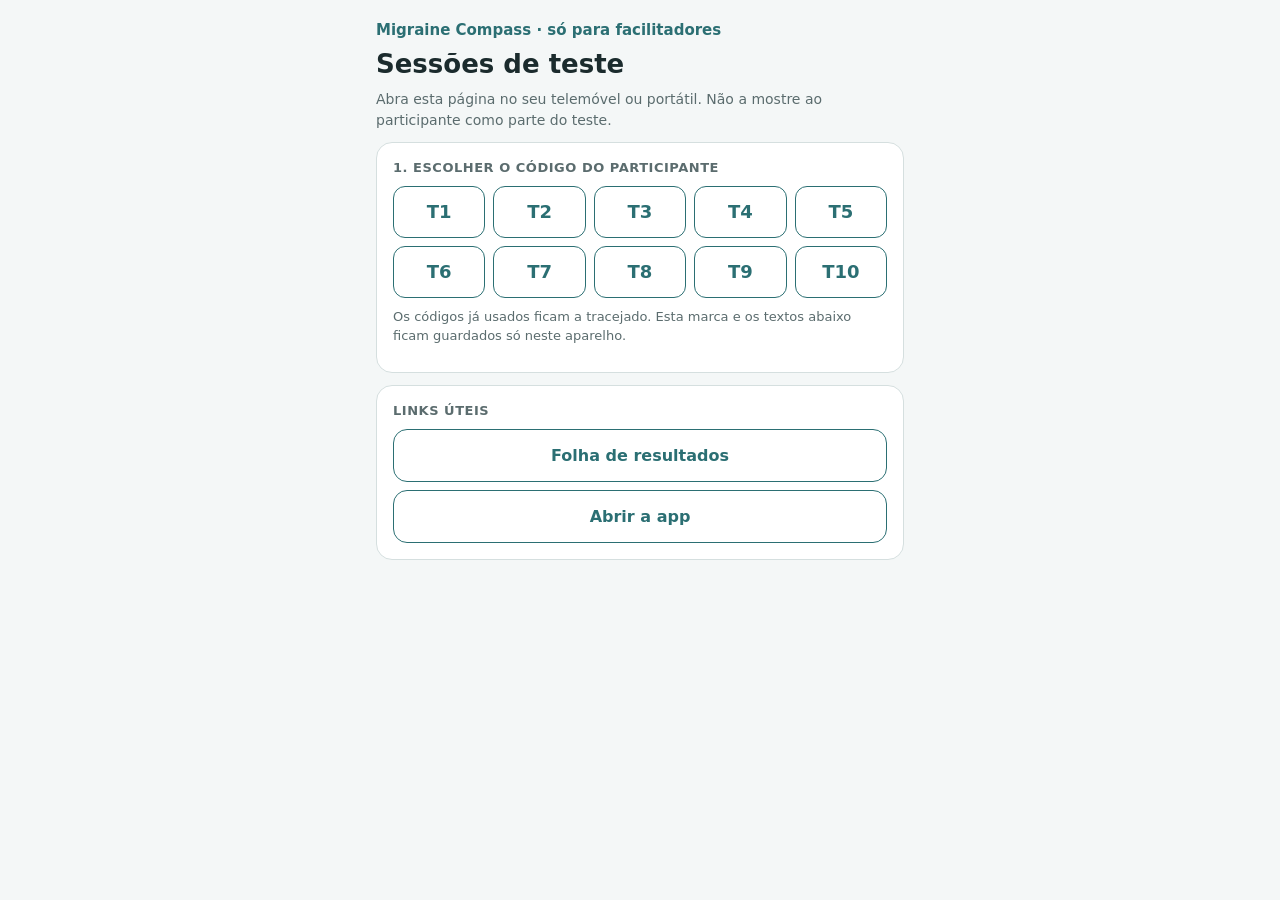
==== commit f67af062: "Session page: dictate open answers per question (Gemini transcription, consent-gated) and open the f" ====
--- a/sessao/index.html
+++ b/sessao/index.html
@@ -7,8 +7,8 @@
 <title>Migraine Compass · Sessões de teste</title>
 <link rel="icon" href="/icon-192.png">
 <style>
-:root{--bg:#F4F7F7;--card:#FFF;--ink:#1B2B2D;--muted:#5B6C6E;--primary:#2B6F73;--soft:#DCECEC;--line:#D5DFDF;--done:#9AA9AA}
-@media (prefers-color-scheme:dark){:root{--bg:#111A1B;--card:#1A2526;--ink:#D9E4E4;--muted:#93A6A7;--primary:#4E908D;--soft:#203335;--line:#2A3A3B;--done:#5D6E6F}}
+:root{--bg:#F4F7F7;--card:#FFF;--ink:#1B2B2D;--muted:#5B6C6E;--primary:#2B6F73;--soft:#DCECEC;--line:#D5DFDF;--done:#9AA9AA;--rec:#C0392B}
+@media (prefers-color-scheme:dark){:root{--bg:#111A1B;--card:#1A2526;--ink:#D9E4E4;--muted:#93A6A7;--primary:#4E908D;--soft:#203335;--line:#2A3A3B;--done:#5D6E6F;--rec:#E0675A}}
 *{box-sizing:border-box}
 body{margin:0;background:var(--bg);color:var(--ink);font:16px/1.45 Inter,system-ui,-apple-system,"Segoe UI",Roboto,sans-serif}
 main{max-width:560px;margin:0 auto;padding:20px 16px 40px}
@@ -17,15 +17,12 @@
 p{margin:0 0 10px}
 .muted{color:var(--muted);font-size:14px}
 .card{background:var(--card);border:1px solid var(--line);border-radius:16px;padding:16px;margin:12px 0}
-ol{margin:6px 0 0;padding-left:20px}
-ol li{margin:4px 0}
+ol{margin:6px 0 0;padding-left:20px} ol li{margin:4px 0}
 .codes{display:grid;grid-template-columns:repeat(5,1fr);gap:8px;margin-top:8px}
 .code{font:inherit;font-weight:700;font-size:18px;padding:12px 0;border-radius:12px;border:1.5px solid var(--primary);background:var(--card);color:var(--primary);cursor:pointer}
 .code[aria-pressed=true]{background:var(--primary);color:#fff}
 .code.used{border-style:dashed;color:var(--done);border-color:var(--done)}
 .code.used[aria-pressed=true]{background:var(--done);color:#fff}
-.panel{display:none}
-.panel.on{display:block}
 .label{font-size:13px;font-weight:600;letter-spacing:.04em;text-transform:uppercase;color:var(--muted);margin:0 0 8px}
 .qrwrap{background:#fff;border-radius:12px;padding:10px;width:min(240px,70vw);margin:8px auto}
 .qr{width:100%;height:auto;display:block}
@@ -34,6 +31,21 @@
 .big{font-size:40px;font-weight:800;color:var(--primary);text-align:center;margin:0}
 .small{font-size:13px}
 a{color:var(--primary)}
+.sec{font-weight:700;margin:16px 0 4px;color:var(--primary)}
+.q{margin:10px 0 14px}
+.q label{display:block;font-weight:600;font-size:15px;margin-bottom:6px}
+.qrow{display:flex;gap:8px;align-items:flex-start}
+textarea,input[type=text]{flex:1;width:100%;font:inherit;font-size:15px;color:var(--ink);background:var(--bg);border:1px solid var(--line);border-radius:12px;padding:10px 12px;min-height:44px}
+textarea{min-height:70px;resize:vertical}
+.mic{flex:none;width:52px;height:52px;border-radius:50%;border:1.5px solid var(--primary);background:var(--card);color:var(--primary);font-size:22px;cursor:pointer;display:grid;place-items:center}
+.mic[disabled]{opacity:.35;cursor:not-allowed}
+.mic.rec{background:var(--rec);border-color:var(--rec);color:#fff;animation:pulse 1.2s infinite}
+.mic.busy{opacity:.6;cursor:progress}
+@keyframes pulse{50%{box-shadow:0 0 0 8px rgba(192,57,43,.18)}}
+.status{font-size:13px;color:var(--muted);min-height:18px;margin-top:4px}
+.consent{display:flex;gap:10px;align-items:flex-start;background:var(--soft);border-radius:12px;padding:12px}
+.consent input{width:22px;height:22px;margin-top:2px;flex:none}
+.warn{color:var(--rec);font-size:13px}
 </style>
 </head>
 <body>
@@ -41,15 +53,12 @@
   <div class="top">Migraine Compass · só para facilitadores</div>
   <h1>Sessões de teste</h1>
   <p class="muted">Abra esta página no seu telemóvel ou portátil. Não a mostre ao participante como parte do teste.</p>
-
   <div class="card">
     <p class="label">1. Escolher o código do participante</p>
     <div class="codes" id="codes"></div>
-    <p class="muted small" style="margin-top:10px">Os códigos já usados ficam a tracejado (guardado só neste aparelho).</p>
+    <p class="muted small" style="margin-top:10px">Os códigos já usados ficam a tracejado. Esta marca e os textos abaixo ficam guardados só neste aparelho.</p>
   </div>
-
   <div id="panels"></div>
-
   <div class="card">
     <p class="label">Links úteis</p>
     <a class="btn outline" href="https://docs.google.com/spreadsheets/d/1HkFYwpGPPAi-QM-9GYHcIaAOdXdDjIM5D2pAPT6kwIw/edit" target="_blank" rel="noopener">Folha de resultados</a>
@@ -58,17 +67,41 @@
 </main>
 <script>
 const QR = {"T1": "<svg class=\"qr\" role=\"img\" version=\"1.1\" viewBox=\"0 0 33 33\" xmlns=\"http://www.w3.org/2000/svg\"><path d=\"M2,2H3V3H2zM3,2H4V3H3zM4,2H5V3H4zM5,2H6V3H5zM6,2H7V3H6zM7,2H8V3H7zM8,2H9V3H8zM10,2H11V3H10zM11,2H12V3H11zM12,2H13V3H12zM13,2H14V3H13zM15,2H16V3H15zM19,2H20V3H19zM24,2H25V3H24zM25,2H26V3H25zM26,2H27V3H26zM27,2H28V3H27zM28,2H29V3H28zM29,2H30V3H29zM30,2H31V3H30zM2,3H3V4H2zM8,3H9V4H8zM10,3H11V4H10zM13,3H14V4H13zM14,3H15V4H14zM15,3H16V4H15zM18,3H19V4H18zM19,3H20V4H19zM20,3H21V4H20zM21,3H22V4H21zM24,3H25V4H24zM30,3H31V4H30zM2,4H3V5H2zM4,4H5V5H4zM5,4H6V5H5zM6,4H7V5H6zM8,4H9V5H8zM10,4H11V5H10zM11,4H12V5H11zM12,4H13V5H12zM15,4H16V5H15zM21,4H22V5H21zM24,4H25V5H24zM26,4H27V5H26zM27,4H28V5H27zM28,4H29V5H28zM30,4H31V5H30zM2,5H3V6H2zM4,5H5V6H4zM5,5H6V6H5zM6,5H7V6H6zM8,5H9V6H8zM11,5H12V6H11zM12,5H13V6H12zM13,5H14V6H13zM15,5H16V6H15zM16,5H17V6H16zM17,5H18V6H17zM19,5H20V6H19zM22,5H23V6H22zM24,5H25V6H24zM26,5H27V6H26zM27,5H28V6H27zM28,5H29V6H28zM30,5H31V6H30zM2,6H3V7H2zM4,6H5V7H4zM5,6H6V7H5zM6,6H7V7H6zM8,6H9V7H8zM10,6H11V7H10zM11,6H12V7H11zM12,6H13V7H12zM14,6H15V7H14zM15,6H16V7H15zM19,6H20V7H19zM21,6H22V7H21zM24,6H25V7H24zM26,6H27V7H26zM27,6H28V7H27zM28,6H29V7H28zM30,6H31V7H30zM2,7H3V8H2zM8,7H9V8H8zM12,7H13V8H12zM14,7H15V8H14zM16,7H17V8H16zM20,7H21V8H20zM24,7H25V8H24zM30,7H31V8H30zM2,8H3V9H2zM3,8H4V9H3zM4,8H5V9H4zM5,8H6V9H5zM6,8H7V9H6zM7,8H8V9H7zM8,8H9V9H8zM10,8H11V9H10zM12,8H13V9H12zM14,8H15V9H14zM16,8H17V9H16zM18,8H19V9H18zM20,8H21V9H20zM22,8H23V9H22zM24,8H25V9H24zM25,8H26V9H25zM26,8H27V9H26zM27,8H28V9H27zM28,8H29V9H28zM29,8H30V9H29zM30,8H31V9H30zM11,9H12V10H11zM12,9H13V10H12zM14,9H15V10H14zM15,9H16V10H15zM17,9H18V10H17zM18,9H19V10H18zM21,9H22V10H21zM22,9H23V10H22zM2,10H3V11H2zM5,10H6V11H5zM6,10H7V11H6zM7,10H8V11H7zM8,10H9V11H8zM9,10H10V11H9zM10,10H11V11H10zM11,10H12V11H11zM12,10H13V11H12zM15,10H16V11H15zM16,10H17V11H16zM18,10H19V11H18zM19,10H20V11H19zM20,10H21V11H20zM21,10H22V11H21zM22,10H23V11H22zM23,10H24V11H23zM26,10H27V11H26zM28,10H29V11H28zM29,10H30V11H29zM30,10H31V11H30zM2,11H3V12H2zM3,11H4V12H3zM9,11H10V12H9zM10,11H11V12H10zM11,11H12V12H11zM17,11H18V12H17zM18,11H19V12H18zM19,11H20V12H19zM20,11H21V12H20zM21,11H22V12H21zM25,11H26V12H25zM26,11H27V12H26zM28,11H29V12H28zM29,11H30V12H29zM4,12H5V13H4zM5,12H6V13H5zM6,12H7V13H6zM8,12H9V13H8zM11,12H12V13H11zM12,12H13V13H12zM14,12H15V13H14zM17,12H18V13H17zM23,12H24V13H23zM25,12H26V13H25zM28,12H29V13H28zM2,13H3V14H2zM4,13H5V14H4zM7,13H8V14H7zM9,13H10V14H9zM10,13H11V14H10zM17,13H18V14H17zM19,13H20V14H19zM20,13H21V14H20zM22,13H23V14H22zM23,13H24V14H23zM24,13H25V14H24zM25,13H26V14H25zM26,13H27V14H26zM27,13H28V14H27zM30,13H31V14H30zM2,14H3V15H2zM6,14H7V15H6zM7,14H8V15H7zM8,14H9V15H8zM11,14H12V15H11zM13,14H14V15H13zM16,14H17V15H16zM17,14H18V15H17zM22,14H23V15H22zM24,14H25V15H24zM30,14H31V15H30zM2,15H3V16H2zM3,15H4V16H3zM4,15H5V16H4zM5,15H6V16H5zM6,15H7V16H6zM9,15H10V16H9zM10,15H11V16H10zM11,15H12V16H11zM13,15H14V16H13zM15,15H16V16H15zM17,15H18V16H17zM18,15H19V16H18zM24,15H25V16H24zM25,15H26V16H25zM26,15H27V16H26zM27,15H28V16H27zM28,15H29V16H28zM29,15H30V16H29zM30,15H31V16H30zM2,16H3V17H2zM4,16H5V17H4zM5,16H6V17H5zM6,16H7V17H6zM7,16H8V17H7zM8,16H9V17H8zM11,16H12V17H11zM12,16H13V17H12zM13,16H14V17H13zM15,16H16V17H15zM17,16H18V17H17zM20,16H21V17H20zM21,16H22V17H21zM22,16H23V17H22zM23,16H24V17H23zM25,16H26V17H25zM28,16H29V17H28zM30,16H31V17H30zM3,17H4V18H3zM4,17H5V18H4zM5,17H6V18H5zM7,17H8V18H7zM9,17H10V18H9zM10,17H11V18H10zM11,17H12V18H11zM12,17H13V18H12zM20,17H21V18H20zM21,17H22V18H21zM23,17H24V18H23zM24,17H25V18H24zM25,17H26V18H25zM26,17H27V18H26zM28,17H29V18H28zM30,17H31V18H30zM2,18H3V19H2zM5,18H6V19H5zM7,18H8V19H7zM8,18H9V19H8zM9,18H10V19H9zM12,18H13V19H12zM16,18H17V19H16zM17,18H18V19H17zM21,18H22V19H21zM22,18H23V19H22zM25,18H26V19H25zM27,18H28V19H27zM2,19H3V20H2zM4,19H5V20H4zM5,19H6V20H5zM6,19H7V20H6zM7,19H8V20H7zM9,19H10V20H9zM13,19H14V20H13zM15,19H16V20H15zM17,19H18V20H17zM19,19H20V20H19zM20,19H21V20H20zM21,19H22V20H21zM22,19H23V20H22zM26,19H27V20H26zM28,19H29V20H28zM29,19H30V20H29zM2,20H3V21H2zM3,20H4V21H3zM4,20H5V21H4zM5,20H6V21H5zM7,20H8V21H7zM8,20H9V21H8zM12,20H13V21H12zM14,20H15V21H14zM17,20H18V21H17zM18,20H19V21H18zM19,20H20V21H19zM20,20H21V21H20zM21,20H22V21H21zM26,20H27V21H26zM27,20H28V21H27zM30,20H31V21H30zM2,21H3V22H2zM3,21H4V22H3zM7,21H8V22H7zM12,21H13V22H12zM14,21H15V22H14zM16,21H17V22H16zM18,21H19V22H18zM22,21H23V22H22zM24,21H25V22H24zM27,21H28V22H27zM28,21H29V22H28zM2,22H3V23H2zM3,22H4V23H3zM4,22H5V23H4zM6,22H7V23H6zM8,22H9V23H8zM11,22H12V23H11zM12,22H13V23H12zM13,22H14V23H13zM15,22H16V23H15zM16,22H17V23H16zM17,22H18V23H17zM18,22H19V23H18zM19,22H20V23H19zM21,22H22V23H21zM22,22H23V23H22zM23,22H24V23H23zM24,22H25V23H24zM25,22H26V23H25zM26,22H27V23H26zM27,22H28V23H27zM28,22H29V23H28zM29,22H30V23H29zM10,23H11V24H10zM11,23H12V24H11zM13,23H14V24H13zM16,23H17V24H16zM17,23H18V24H17zM20,23H21V24H20zM22,23H23V24H22zM26,23H27V24H26zM27,23H28V24H27zM2,24H3V25H2zM3,24H4V25H3zM4,24H5V25H4zM5,24H6V25H5zM6,24H7V25H6zM7,24H8V25H7zM8,24H9V25H8zM10,24H11V25H10zM11,24H12V25H11zM14,24H15V25H14zM16,24H17V25H16zM17,24H18V25H17zM21,24H22V25H21zM22,24H23V25H22zM24,24H25V25H24zM26,24H27V25H26zM27,24H28V25H27zM2,25H3V26H2zM8,25H9V26H8zM10,25H11V26H10zM11,25H12V26H11zM12,25H13V26H12zM14,25H15V26H14zM16,25H17V26H16zM17,25H18V26H17zM19,25H20V26H19zM21,25H22V26H21zM22,25H23V26H22zM26,25H27V26H26zM30,25H31V26H30zM2,26H3V27H2zM4,26H5V27H4zM5,26H6V27H5zM6,26H7V27H6zM8,26H9V27H8zM10,26H11V27H10zM13,26H14V27H13zM15,26H16V27H15zM16,26H17V27H16zM18,26H19V27H18zM21,26H22V27H21zM22,26H23V27H22zM23,26H24V27H23zM24,26H25V27H24zM25,26H26V27H25zM26,26H27V27H26zM27,26H28V27H27zM29,26H30V27H29zM2,27H3V28H2zM4,27H5V28H4zM5,27H6V28H5zM6,27H7V28H6zM8,27H9V28H8zM10,27H11V28H10zM13,27H14V28H13zM14,27H15V28H14zM17,27H18V28H17zM20,27H21V28H20zM22,27H23V28H22zM23,27H24V28H23zM30,27H31V28H30zM2,28H3V29H2zM4,28H5V29H4zM5,28H6V29H5zM6,28H7V29H6zM8,28H9V29H8zM11,28H12V29H11zM13,28H14V29H13zM15,28H16V29H15zM17,28H18V29H17zM22,28H23V29H22zM23,28H24V29H23zM25,28H26V29H25zM26,28H27V29H26zM28,28H29V29H28zM29,28H30V29H29zM30,28H31V29H30zM2,29H3V30H2zM8,29H9V30H8zM14,29H15V30H14zM15,29H16V30H15zM17,29H18V30H17zM18,29H19V30H18zM23,29H24V30H23zM24,29H25V30H24zM25,29H26V30H25zM26,29H27V30H26zM27,29H28V30H27zM28,29H29V30H28zM30,29H31V30H30zM2,30H3V31H2zM3,30H4V31H3zM4,30H5V31H4zM5,30H6V31H5zM6,30H7V31H6zM7,30H8V31H7zM8,30H9V31H8zM10,30H11V31H10zM11,30H12V31H11zM12,30H13V31H12zM15,30H16V31H15zM17,30H18V31H17zM18,30H19V31H18zM22,30H23V31H22z\" id=\"qr-path\" fill=\"#000000\" fill-opacity=\"1\" fill-rule=\"nonzero\" stroke=\"none\"/></svg>", "T2": "<svg class=\"qr\" role=\"img\" version=\"1.1\" viewBox=\"0 0 33 33\" xmlns=\"http://www.w3.org/2000/svg\"><path d=\"M2,2H3V3H2zM3,2H4V3H3zM4,2H5V3H4zM5,2H6V3H5zM6,2H7V3H6zM7,2H8V3H7zM8,2H9V3H8zM11,2H12V3H11zM12,2H13V3H12zM15,2H16V3H15zM19,2H20V3H19zM24,2H25V3H24zM25,2H26V3H25zM26,2H27V3H26zM27,2H28V3H27zM28,2H29V3H28zM29,2H30V3H29zM30,2H31V3H30zM2,3H3V4H2zM8,3H9V4H8zM10,3H11V4H10zM12,3H13V4H12zM13,3H14V4H13zM14,3H15V4H14zM16,3H17V4H16zM18,3H19V4H18zM19,3H20V4H19zM20,3H21V4H20zM22,3H23V4H22zM24,3H25V4H24zM30,3H31V4H30zM2,4H3V5H2zM4,4H5V5H4zM5,4H6V5H5zM6,4H7V5H6zM8,4H9V5H8zM10,4H11V5H10zM18,4H19V5H18zM24,4H25V5H24zM26,4H27V5H26zM27,4H28V5H27zM28,4H29V5H28zM30,4H31V5H30zM2,5H3V6H2zM4,5H5V6H4zM5,5H6V6H5zM6,5H7V6H6zM8,5H9V6H8zM10,5H11V6H10zM11,5H12V6H11zM15,5H16V6H15zM16,5H17V6H16zM17,5H18V6H17zM19,5H20V6H19zM22,5H23V6H22zM24,5H25V6H24zM26,5H27V6H26zM27,5H28V6H27zM28,5H29V6H28zM30,5H31V6H30zM2,6H3V7H2zM4,6H5V7H4zM5,6H6V7H5zM6,6H7V7H6zM8,6H9V7H8zM12,6H13V7H12zM13,6H14V7H13zM15,6H16V7H15zM16,6H17V7H16zM21,6H22V7H21zM22,6H23V7H22zM24,6H25V7H24zM26,6H27V7H26zM27,6H28V7H27zM28,6H29V7H28zM30,6H31V7H30zM2,7H3V8H2zM8,7H9V8H8zM11,7H12V8H11zM13,7H14V8H13zM16,7H17V8H16zM18,7H19V8H18zM19,7H20V8H19zM20,7H21V8H20zM24,7H25V8H24zM30,7H31V8H30zM2,8H3V9H2zM3,8H4V9H3zM4,8H5V9H4zM5,8H6V9H5zM6,8H7V9H6zM7,8H8V9H7zM8,8H9V9H8zM10,8H11V9H10zM12,8H13V9H12zM14,8H15V9H14zM16,8H17V9H16zM18,8H19V9H18zM20,8H21V9H20zM22,8H23V9H22zM24,8H25V9H24zM25,8H26V9H25zM26,8H27V9H26zM27,8H28V9H27zM28,8H29V9H28zM29,8H30V9H29zM30,8H31V9H30zM10,9H11V10H10zM11,9H12V10H11zM12,9H13V10H12zM13,9H14V10H13zM14,9H15V10H14zM16,9H17V10H16zM17,9H18V10H17zM18,9H19V10H18zM2,10H3V11H2zM8,10H9V11H8zM10,10H11V11H10zM14,10H15V11H14zM16,10H17V11H16zM19,10H20V11H19zM20,10H21V11H20zM22,10H23V11H22zM23,10H24V11H23zM24,10H25V11H24zM27,10H28V11H27zM28,10H29V11H28zM29,10H30V11H29zM5,11H6V12H5zM6,11H7V12H6zM7,11H8V12H7zM11,11H12V12H11zM12,11H13V12H12zM14,11H15V12H14zM17,11H18V12H17zM18,11H19V12H18zM19,11H20V12H19zM20,11H21V12H20zM21,11H22V12H21zM25,11H26V12H25zM26,11H27V12H26zM28,11H29V12H28zM29,11H30V12H29zM3,12H4V13H3zM4,12H5V13H4zM5,12H6V13H5zM7,12H8V13H7zM8,12H9V13H8zM10,12H11V13H10zM11,12H12V13H11zM13,12H14V13H13zM14,12H15V13H14zM16,12H17V13H16zM17,12H18V13H17zM19,12H20V13H19zM22,12H23V13H22zM23,12H24V13H23zM4,13H5V14H4zM6,13H7V14H6zM12,13H13V14H12zM14,13H15V14H14zM17,13H18V14H17zM18,13H19V14H18zM20,13H21V14H20zM22,13H23V14H22zM23,13H24V14H23zM26,13H27V14H26zM27,13H28V14H27zM3,14H4V15H3zM4,14H5V15H4zM5,14H6V15H5zM7,14H8V15H7zM8,14H9V15H8zM9,14H10V15H9zM10,14H11V15H10zM12,14H13V15H12zM14,14H15V15H14zM16,14H17V15H16zM17,14H18V15H17zM22,14H23V15H22zM24,14H25V15H24zM30,14H31V15H30zM5,15H6V16H5zM7,15H8V16H7zM9,15H10V16H9zM11,15H12V16H11zM12,15H13V16H12zM16,15H17V16H16zM17,15H18V16H17zM18,15H19V16H18zM21,15H22V16H21zM22,15H23V16H22zM24,15H25V16H24zM25,15H26V16H25zM26,15H27V16H26zM29,15H30V16H29zM30,15H31V16H30zM3,16H4V17H3zM4,16H5V17H4zM5,16H6V17H5zM6,16H7V17H6zM8,16H9V17H8zM10,16H11V17H10zM12,16H13V17H12zM13,16H14V17H13zM14,16H15V17H14zM15,16H16V17H15zM17,16H18V17H17zM18,16H19V17H18zM20,16H21V17H20zM22,16H23V17H22zM23,16H24V17H23zM24,16H25V17H24zM25,16H26V17H25zM27,16H28V17H27zM28,16H29V17H28zM2,17H3V18H2zM7,17H8V18H7zM9,17H10V18H9zM10,17H11V18H10zM11,17H12V18H11zM12,17H13V18H12zM13,17H14V18H13zM16,17H17V18H16zM20,17H21V18H20zM21,17H22V18H21zM23,17H24V18H23zM24,17H25V18H24zM25,17H26V18H25zM26,17H27V18H26zM28,17H29V18H28zM30,17H31V18H30zM2,18H3V19H2zM3,18H4V19H3zM6,18H7V19H6zM7,18H8V19H7zM8,18H9V19H8zM11,18H12V19H11zM12,18H13V19H12zM13,18H14V19H13zM14,18H15V19H14zM17,18H18V19H17zM19,18H20V19H19zM21,18H22V19H21zM27,18H28V19H27zM28,18H29V19H28zM2,19H3V20H2zM4,19H5V20H4zM11,19H12V20H11zM12,19H13V20H12zM13,19H14V20H13zM14,19H15V20H14zM15,19H16V20H15zM17,19H18V20H17zM18,19H19V20H18zM20,19H21V20H20zM21,19H22V20H21zM22,19H23V20H22zM24,19H25V20H24zM25,19H26V20H25zM26,19H27V20H26zM28,19H29V20H28zM29,19H30V20H29zM30,19H31V20H30zM2,20H3V21H2zM3,20H4V21H3zM7,20H8V21H7zM8,20H9V21H8zM9,20H10V21H9zM10,20H11V21H10zM12,20H13V21H12zM13,20H14V21H13zM17,20H18V21H17zM18,20H19V21H18zM19,20H20V21H19zM20,20H21V21H20zM21,20H22V21H21zM26,20H27V21H26zM27,20H28V21H27zM30,20H31V21H30zM2,21H3V22H2zM4,21H5V22H4zM5,21H6V22H5zM6,21H7V22H6zM9,21H10V22H9zM13,21H14V22H13zM14,21H15V22H14zM15,21H16V22H15zM18,21H19V22H18zM21,21H22V22H21zM24,21H25V22H24zM2,22H3V23H2zM5,22H6V23H5zM6,22H7V23H6zM7,22H8V23H7zM8,22H9V23H8zM11,22H12V23H11zM16,22H17V23H16zM17,22H18V23H17zM19,22H20V23H19zM22,22H23V23H22zM23,22H24V23H23zM24,22H25V23H24zM25,22H26V23H25zM26,22H27V23H26zM28,22H29V23H28zM29,22H30V23H29zM30,22H31V23H30zM10,23H11V24H10zM14,23H15V24H14zM16,23H17V24H16zM17,23H18V24H17zM20,23H21V24H20zM22,23H23V24H22zM26,23H27V24H26zM27,23H28V24H27zM2,24H3V25H2zM3,24H4V25H3zM4,24H5V25H4zM5,24H6V25H5zM6,24H7V25H6zM7,24H8V25H7zM8,24H9V25H8zM11,24H12V25H11zM13,24H14V25H13zM17,24H18V25H17zM19,24H20V25H19zM21,24H22V25H21zM22,24H23V25H22zM24,24H25V25H24zM26,24H27V25H26zM27,24H28V25H27zM28,24H29V25H28zM2,25H3V26H2zM8,25H9V26H8zM11,25H12V26H11zM13,25H14V26H13zM14,25H15V26H14zM16,25H17V26H16zM17,25H18V26H17zM18,25H19V26H18zM21,25H22V26H21zM22,25H23V26H22zM26,25H27V26H26zM2,26H3V27H2zM4,26H5V27H4zM5,26H6V27H5zM6,26H7V27H6zM8,26H9V27H8zM12,26H13V27H12zM13,26H14V27H13zM15,26H16V27H15zM16,26H17V27H16zM18,26H19V27H18zM21,26H22V27H21zM22,26H23V27H22zM23,26H24V27H23zM24,26H25V27H24zM25,26H26V27H25zM26,26H27V27H26zM27,26H28V27H27zM29,26H30V27H29zM2,27H3V28H2zM4,27H5V28H4zM5,27H6V28H5zM6,27H7V28H6zM8,27H9V28H8zM11,27H12V28H11zM12,27H13V28H12zM13,27H14V28H13zM15,27H16V28H15zM16,27H17V28H16zM17,27H18V28H17zM20,27H21V28H20zM21,27H22V28H21zM23,27H24V28H23zM27,27H28V28H27zM28,27H29V28H28zM30,27H31V28H30zM2,28H3V29H2zM4,28H5V29H4zM5,28H6V29H5zM6,28H7V29H6zM8,28H9V29H8zM14,28H15V29H14zM16,28H17V29H16zM17,28H18V29H17zM18,28H19V29H18zM21,28H22V29H21zM22,28H23V29H22zM23,28H24V29H23zM24,28H25V29H24zM25,28H26V29H25zM26,28H27V29H26zM27,28H28V29H27zM28,28H29V29H28zM29,28H30V29H29zM2,29H3V30H2zM8,29H9V30H8zM11,29H12V30H11zM13,29H14V30H13zM14,29H15V30H14zM17,29H18V30H17zM18,29H19V30H18zM23,29H24V30H23zM24,29H25V30H24zM25,29H26V30H25zM26,29H27V30H26zM27,29H28V30H27zM28,29H29V30H28zM30,29H31V30H30zM2,30H3V31H2zM3,30H4V31H3zM4,30H5V31H4zM5,30H6V31H5zM6,30H7V31H6zM7,30H8V31H7zM8,30H9V31H8zM10,30H11V31H10zM11,30H12V31H11zM15,30H16V31H15zM16,30H17V31H16zM17,30H18V31H17zM18,30H19V31H18zM19,30H20V31H19zM25,30H26V31H25zM28,30H29V31H28z\" id=\"qr-path\" fill=\"#000000\" fill-opacity=\"1\" fill-rule=\"nonzero\" stroke=\"none\"/></svg>", "T3": "<svg class=\"qr\" role=\"img\" version=\"1.1\" viewBox=\"0 0 33 33\" xmlns=\"http://www.w3.org/2000/svg\"><path d=\"M2,2H3V3H2zM3,2H4V3H3zM4,2H5V3H4zM5,2H6V3H5zM6,2H7V3H6zM7,2H8V3H7zM8,2H9V3H8zM10,2H11V3H10zM11,2H12V3H11zM14,2H15V3H14zM15,2H16V3H15zM17,2H18V3H17zM18,2H19V3H18zM24,2H25V3H24zM25,2H26V3H25zM26,2H27V3H26zM27,2H28V3H27zM28,2H29V3H28zM29,2H30V3H29zM30,2H31V3H30zM2,3H3V4H2zM8,3H9V4H8zM15,3H16V4H15zM18,3H19V4H18zM19,3H20V4H19zM20,3H21V4H20zM21,3H22V4H21zM24,3H25V4H24zM30,3H31V4H30zM2,4H3V5H2zM4,4H5V5H4zM5,4H6V5H5zM6,4H7V5H6zM8,4H9V5H8zM11,4H12V5H11zM12,4H13V5H12zM19,4H20V5H19zM20,4H21V5H20zM24,4H25V5H24zM26,4H27V5H26zM27,4H28V5H27zM28,4H29V5H28zM30,4H31V5H30zM2,5H3V6H2zM4,5H5V6H4zM5,5H6V6H5zM6,5H7V6H6zM8,5H9V6H8zM10,5H11V6H10zM11,5H12V6H11zM12,5H13V6H12zM13,5H14V6H13zM15,5H16V6H15zM20,5H21V6H20zM24,5H25V6H24zM26,5H27V6H26zM27,5H28V6H27zM28,5H29V6H28zM30,5H31V6H30zM2,6H3V7H2zM4,6H5V7H4zM5,6H6V7H5zM6,6H7V7H6zM8,6H9V7H8zM10,6H11V7H10zM11,6H12V7H11zM14,6H15V7H14zM17,6H18V7H17zM24,6H25V7H24zM26,6H27V7H26zM27,6H28V7H27zM28,6H29V7H28zM30,6H31V7H30zM2,7H3V8H2zM8,7H9V8H8zM10,7H11V8H10zM12,7H13V8H12zM13,7H14V8H13zM15,7H16V8H15zM18,7H19V8H18zM19,7H20V8H19zM20,7H21V8H20zM21,7H22V8H21zM22,7H23V8H22zM24,7H25V8H24zM30,7H31V8H30zM2,8H3V9H2zM3,8H4V9H3zM4,8H5V9H4zM5,8H6V9H5zM6,8H7V9H6zM7,8H8V9H7zM8,8H9V9H8zM10,8H11V9H10zM12,8H13V9H12zM14,8H15V9H14zM16,8H17V9H16zM18,8H19V9H18zM20,8H21V9H20zM22,8H23V9H22zM24,8H25V9H24zM25,8H26V9H25zM26,8H27V9H26zM27,8H28V9H27zM28,8H29V9H28zM29,8H30V9H29zM30,8H31V9H30zM10,9H11V10H10zM13,9H14V10H13zM14,9H15V10H14zM16,9H17V10H16zM19,9H20V10H19zM20,9H21V10H20zM2,10H3V11H2zM6,10H7V11H6zM8,10H9V11H8zM9,10H10V11H9zM10,10H11V11H10zM11,10H12V11H11zM13,10H14V11H13zM14,10H15V11H14zM15,10H16V11H15zM17,10H18V11H17zM19,10H20V11H19zM20,10H21V11H20zM21,10H22V11H21zM23,10H24V11H23zM24,10H25V11H24zM25,10H26V11H25zM26,10H27V11H26zM27,10H28V11H27zM30,10H31V11H30zM2,11H3V12H2zM4,11H5V12H4zM5,11H6V12H5zM9,11H10V12H9zM10,11H11V12H10zM11,11H12V12H11zM12,11H13V12H12zM14,11H15V12H14zM15,11H16V12H15zM17,11H18V12H17zM19,11H20V12H19zM20,11H21V12H20zM24,11H25V12H24zM25,11H26V12H25zM26,11H27V12H26zM27,11H28V12H27zM28,11H29V12H28zM29,11H30V12H29zM30,11H31V12H30zM3,12H4V13H3zM7,12H8V13H7zM8,12H9V13H8zM9,12H10V13H9zM12,12H13V13H12zM13,12H14V13H13zM16,12H17V13H16zM17,12H18V13H17zM18,12H19V13H18zM20,12H21V13H20zM22,12H23V13H22zM23,12H24V13H23zM24,12H25V13H24zM25,12H26V13H25zM26,12H27V13H26zM30,12H31V13H30zM2,13H3V14H2zM3,13H4V14H3zM7,13H8V14H7zM10,13H11V14H10zM12,13H13V14H12zM19,13H20V14H19zM22,13H23V14H22zM24,13H25V14H24zM25,13H26V14H25zM27,13H28V14H27zM29,13H30V14H29zM30,13H31V14H30zM3,14H4V15H3zM4,14H5V15H4zM5,14H6V15H5zM6,14H7V15H6zM8,14H9V15H8zM9,14H10V15H9zM10,14H11V15H10zM11,14H12V15H11zM12,14H13V15H12zM16,14H17V15H16zM18,14H19V15H18zM19,14H20V15H19zM22,14H23V15H22zM23,14H24V15H23zM25,14H26V15H25zM29,14H30V15H29zM2,15H3V16H2zM6,15H7V16H6zM9,15H10V16H9zM10,15H11V16H10zM15,15H16V16H15zM17,15H18V16H17zM18,15H19V16H18zM24,15H25V16H24zM25,15H26V16H25zM26,15H27V16H26zM27,15H28V16H27zM28,15H29V16H28zM29,15H30V16H29zM30,15H31V16H30zM2,16H3V17H2zM3,16H4V17H3zM6,16H7V17H6zM7,16H8V17H7zM8,16H9V17H8zM10,16H11V17H10zM12,16H13V17H12zM14,16H15V17H14zM15,16H16V17H15zM17,16H18V17H17zM19,16H20V17H19zM22,16H23V17H22zM23,16H24V17H23zM26,16H27V17H26zM27,16H28V17H27zM28,16H29V17H28zM30,16H31V17H30zM2,17H3V18H2zM3,17H4V18H3zM4,17H5V18H4zM6,17H7V18H6zM9,17H10V18H9zM14,17H15V18H14zM16,17H17V18H16zM17,17H18V18H17zM19,17H20V18H19zM21,17H22V18H21zM22,17H23V18H22zM24,17H25V18H24zM29,17H30V18H29zM30,17H31V18H30zM3,18H4V19H3zM4,18H5V19H4zM6,18H7V19H6zM7,18H8V19H7zM8,18H9V19H8zM13,18H14V19H13zM14,18H15V19H14zM15,18H16V19H15zM16,18H17V19H16zM19,18H20V19H19zM22,18H23V19H22zM23,18H24V19H23zM29,18H30V19H29zM2,19H3V20H2zM4,19H5V20H4zM6,19H7V20H6zM7,19H8V20H7zM9,19H10V20H9zM10,19H11V20H10zM11,19H12V20H11zM16,19H17V20H16zM17,19H18V20H17zM18,19H19V20H18zM20,19H21V20H20zM24,19H25V20H24zM25,19H26V20H25zM26,19H27V20H26zM27,19H28V20H27zM29,19H30V20H29zM30,19H31V20H30zM6,20H7V21H6zM8,20H9V21H8zM9,20H10V21H9zM11,20H12V21H11zM15,20H16V21H15zM16,20H17V21H16zM17,20H18V21H17zM18,20H19V21H18zM19,20H20V21H19zM22,20H23V21H22zM28,20H29V21H28zM30,20H31V21H30zM4,21H5V22H4zM5,21H6V22H5zM6,21H7V22H6zM9,21H10V22H9zM10,21H11V22H10zM11,21H12V22H11zM15,21H16V22H15zM17,21H18V22H17zM19,21H20V22H19zM20,21H21V22H20zM21,21H22V22H21zM23,21H24V22H23zM25,21H26V22H25zM26,21H27V22H26zM29,21H30V22H29zM30,21H31V22H30zM2,22H3V23H2zM3,22H4V23H3zM4,22H5V23H4zM8,22H9V23H8zM9,22H10V23H9zM13,22H14V23H13zM14,22H15V23H14zM15,22H16V23H15zM19,22H20V23H19zM21,22H22V23H21zM22,22H23V23H22zM23,22H24V23H23zM24,22H25V23H24zM25,22H26V23H25zM26,22H27V23H26zM27,22H28V23H27zM30,22H31V23H30zM10,23H11V24H10zM11,23H12V24H11zM12,23H13V24H12zM14,23H15V24H14zM15,23H16V24H15zM16,23H17V24H16zM17,23H18V24H17zM18,23H19V24H18zM20,23H21V24H20zM21,23H22V24H21zM22,23H23V24H22zM26,23H27V24H26zM30,23H31V24H30zM2,24H3V25H2zM3,24H4V25H3zM4,24H5V25H4zM5,24H6V25H5zM6,24H7V25H6zM7,24H8V25H7zM8,24H9V25H8zM10,24H11V25H10zM11,24H12V25H11zM12,24H13V25H12zM13,24H14V25H13zM17,24H18V25H17zM18,24H19V25H18zM20,24H21V25H20zM21,24H22V25H21zM22,24H23V25H22zM24,24H25V25H24zM26,24H27V25H26zM27,24H28V25H27zM28,24H29V25H28zM30,24H31V25H30zM2,25H3V26H2zM8,25H9V26H8zM11,25H12V26H11zM12,25H13V26H12zM13,25H14V26H13zM14,25H15V26H14zM16,25H17V26H16zM19,25H20V26H19zM20,25H21V26H20zM21,25H22V26H21zM22,25H23V26H22zM26,25H27V26H26zM29,25H30V26H29zM30,25H31V26H30zM2,26H3V27H2zM4,26H5V27H4zM5,26H6V27H5zM6,26H7V27H6zM8,26H9V27H8zM10,26H11V27H10zM11,26H12V27H11zM13,26H14V27H13zM14,26H15V27H14zM15,26H16V27H15zM16,26H17V27H16zM17,26H18V27H17zM19,26H20V27H19zM21,26H22V27H21zM22,26H23V27H22zM23,26H24V27H23zM24,26H25V27H24zM25,26H26V27H25zM26,26H27V27H26zM27,26H28V27H27zM30,26H31V27H30zM2,27H3V28H2zM4,27H5V28H4zM5,27H6V28H5zM6,27H7V28H6zM8,27H9V28H8zM12,27H13V28H12zM14,27H15V28H14zM17,27H18V28H17zM20,27H21V28H20zM22,27H23V28H22zM23,27H24V28H23zM30,27H31V28H30zM2,28H3V29H2zM4,28H5V29H4zM5,28H6V29H5zM6,28H7V29H6zM8,28H9V29H8zM11,28H12V29H11zM12,28H13V29H12zM14,28H15V29H14zM15,28H16V29H15zM16,28H17V29H16zM17,28H18V29H17zM19,28H20V29H19zM20,28H21V29H20zM21,28H22V29H21zM22,28H23V29H22zM23,28H24V29H23zM27,28H28V29H27zM28,28H29V29H28zM29,28H30V29H29zM30,28H31V29H30zM2,29H3V30H2zM8,29H9V30H8zM11,29H12V30H11zM15,29H16V30H15zM18,29H19V30H18zM19,29H20V30H19zM20,29H21V30H20zM22,29H23V30H22zM24,29H25V30H24zM27,29H28V30H27zM29,29H30V30H29zM30,29H31V30H30zM2,30H3V31H2zM3,30H4V31H3zM4,30H5V31H4zM5,30H6V31H5zM6,30H7V31H6zM7,30H8V31H7zM8,30H9V31H8zM10,30H11V31H10zM11,30H12V31H11zM12,30H13V31H12zM13,30H14V31H13zM18,30H19V31H18zM19,30H20V31H19zM21,30H22V31H21zM22,30H23V31H22zM23,30H24V31H23zM25,30H26V31H25zM27,30H28V31H27zM29,30H30V31H29z\" id=\"qr-path\" fill=\"#000000\" fill-opacity=\"1\" fill-rule=\"nonzero\" stroke=\"none\"/></svg>", "T4": "<svg class=\"qr\" role=\"img\" version=\"1.1\" viewBox=\"0 0 33 33\" xmlns=\"http://www.w3.org/2000/svg\"><path d=\"M2,2H3V3H2zM3,2H4V3H3zM4,2H5V3H4zM5,2H6V3H5zM6,2H7V3H6zM7,2H8V3H7zM8,2H9V3H8zM15,2H16V3H15zM19,2H20V3H19zM24,2H25V3H24zM25,2H26V3H25zM26,2H27V3H26zM27,2H28V3H27zM28,2H29V3H28zM29,2H30V3H29zM30,2H31V3H30zM2,3H3V4H2zM8,3H9V4H8zM10,3H11V4H10zM12,3H13V4H12zM16,3H17V4H16zM18,3H19V4H18zM19,3H20V4H19zM20,3H21V4H20zM22,3H23V4H22zM24,3H25V4H24zM30,3H31V4H30zM2,4H3V5H2zM4,4H5V5H4zM5,4H6V5H5zM6,4H7V5H6zM8,4H9V5H8zM10,4H11V5H10zM11,4H12V5H11zM12,4H13V5H12zM18,4H19V5H18zM24,4H25V5H24zM26,4H27V5H26zM27,4H28V5H27zM28,4H29V5H28zM30,4H31V5H30zM2,5H3V6H2zM4,5H5V6H4zM5,5H6V6H5zM6,5H7V6H6zM8,5H9V6H8zM10,5H11V6H10zM11,5H12V6H11zM15,5H16V6H15zM16,5H17V6H16zM17,5H18V6H17zM19,5H20V6H19zM22,5H23V6H22zM24,5H25V6H24zM26,5H27V6H26zM27,5H28V6H27zM28,5H29V6H28zM30,5H31V6H30zM2,6H3V7H2zM4,6H5V7H4zM5,6H6V7H5zM6,6H7V7H6zM8,6H9V7H8zM12,6H13V7H12zM13,6H14V7H13zM15,6H16V7H15zM16,6H17V7H16zM21,6H22V7H21zM22,6H23V7H22zM24,6H25V7H24zM26,6H27V7H26zM27,6H28V7H27zM28,6H29V7H28zM30,6H31V7H30zM2,7H3V8H2zM8,7H9V8H8zM11,7H12V8H11zM12,7H13V8H12zM16,7H17V8H16zM18,7H19V8H18zM19,7H20V8H19zM20,7H21V8H20zM24,7H25V8H24zM30,7H31V8H30zM2,8H3V9H2zM3,8H4V9H3zM4,8H5V9H4zM5,8H6V9H5zM6,8H7V9H6zM7,8H8V9H7zM8,8H9V9H8zM10,8H11V9H10zM12,8H13V9H12zM14,8H15V9H14zM16,8H17V9H16zM18,8H19V9H18zM20,8H21V9H20zM22,8H23V9H22zM24,8H25V9H24zM25,8H26V9H25zM26,8H27V9H26zM27,8H28V9H27zM28,8H29V9H28zM29,8H30V9H29zM30,8H31V9H30zM10,9H11V10H10zM16,9H17V10H16zM17,9H18V10H17zM18,9H19V10H18zM2,10H3V11H2zM8,10H9V11H8zM10,10H11V11H10zM11,10H12V11H11zM16,10H17V11H16zM19,10H20V11H19zM20,10H21V11H20zM22,10H23V11H22zM23,10H24V11H23zM24,10H25V11H24zM27,10H28V11H27zM28,10H29V11H28zM29,10H30V11H29zM2,11H3V12H2zM3,11H4V12H3zM4,11H5V12H4zM6,11H7V12H6zM9,11H10V12H9zM13,11H14V12H13zM17,11H18V12H17zM18,11H19V12H18zM19,11H20V12H19zM20,11H21V12H20zM21,11H22V12H21zM25,11H26V12H25zM26,11H27V12H26zM28,11H29V12H28zM29,11H30V12H29zM3,12H4V13H3zM4,12H5V13H4zM5,12H6V13H5zM8,12H9V13H8zM11,12H12V13H11zM13,12H14V13H13zM16,12H17V13H16zM17,12H18V13H17zM19,12H20V13H19zM22,12H23V13H22zM23,12H24V13H23zM4,13H5V14H4zM7,13H8V14H7zM10,13H11V14H10zM11,13H12V14H11zM12,13H13V14H12zM17,13H18V14H17zM18,13H19V14H18zM20,13H21V14H20zM22,13H23V14H22zM23,13H24V14H23zM26,13H27V14H26zM27,13H28V14H27zM3,14H4V15H3zM4,14H5V15H4zM6,14H7V15H6zM7,14H8V15H7zM8,14H9V15H8zM11,14H12V15H11zM13,14H14V15H13zM14,14H15V15H14zM16,14H17V15H16zM17,14H18V15H17zM22,14H23V15H22zM24,14H25V15H24zM30,14H31V15H30zM3,15H4V16H3zM4,15H5V16H4zM6,15H7V16H6zM12,15H13V16H12zM13,15H14V16H13zM14,15H15V16H14zM16,15H17V16H16zM17,15H18V16H17zM18,15H19V16H18zM21,15H22V16H21zM22,15H23V16H22zM24,15H25V16H24zM25,15H26V16H25zM26,15H27V16H26zM29,15H30V16H29zM30,15H31V16H30zM2,16H3V17H2zM6,16H7V17H6zM7,16H8V17H7zM8,16H9V17H8zM9,16H10V17H9zM10,16H11V17H10zM13,16H14V17H13zM14,16H15V17H14zM16,16H17V17H16zM17,16H18V17H17zM18,16H19V17H18zM20,16H21V17H20zM22,16H23V17H22zM23,16H24V17H23zM24,16H25V17H24zM25,16H26V17H25zM27,16H28V17H27zM28,16H29V17H28zM2,17H3V18H2zM5,17H6V18H5zM10,17H11V18H10zM11,17H12V18H11zM12,17H13V18H12zM14,17H15V18H14zM16,17H17V18H16zM20,17H21V18H20zM21,17H22V18H21zM23,17H24V18H23zM24,17H25V18H24zM25,17H26V18H25zM26,17H27V18H26zM28,17H29V18H28zM30,17H31V18H30zM2,18H3V19H2zM4,18H5V19H4zM5,18H6V19H5zM6,18H7V19H6zM7,18H8V19H7zM8,18H9V19H8zM10,18H11V19H10zM11,18H12V19H11zM13,18H14V19H13zM17,18H18V19H17zM19,18H20V19H19zM21,18H22V19H21zM27,18H28V19H27zM28,18H29V19H28zM2,19H3V20H2zM3,19H4V20H3zM5,19H6V20H5zM7,19H8V20H7zM9,19H10V20H9zM11,19H12V20H11zM12,19H13V20H12zM14,19H15V20H14zM15,19H16V20H15zM17,19H18V20H17zM18,19H19V20H18zM20,19H21V20H20zM21,19H22V20H21zM22,19H23V20H22zM24,19H25V20H24zM25,19H26V20H25zM26,19H27V20H26zM28,19H29V20H28zM29,19H30V20H29zM30,19H31V20H30zM2,20H3V21H2zM3,20H4V21H3zM6,20H7V21H6zM7,20H8V21H7zM8,20H9V21H8zM10,20H11V21H10zM11,20H12V21H11zM12,20H13V21H12zM13,20H14V21H13zM17,20H18V21H17zM18,20H19V21H18zM19,20H20V21H19zM20,20H21V21H20zM21,20H22V21H21zM26,20H27V21H26zM27,20H28V21H27zM30,20H31V21H30zM2,21H3V22H2zM5,21H6V22H5zM7,21H8V22H7zM11,21H12V22H11zM12,21H13V22H12zM15,21H16V22H15zM18,21H19V22H18zM21,21H22V22H21zM24,21H25V22H24zM2,22H3V23H2zM4,22H5V23H4zM5,22H6V23H5zM8,22H9V23H8zM9,22H10V23H9zM10,22H11V23H10zM11,22H12V23H11zM12,22H13V23H12zM16,22H17V23H16zM17,22H18V23H17zM19,22H20V23H19zM22,22H23V23H22zM23,22H24V23H23zM24,22H25V23H24zM25,22H26V23H25zM26,22H27V23H26zM28,22H29V23H28zM29,22H30V23H29zM30,22H31V23H30zM10,23H11V24H10zM12,23H13V24H12zM16,23H17V24H16zM17,23H18V24H17zM20,23H21V24H20zM22,23H23V24H22zM26,23H27V24H26zM27,23H28V24H27zM2,24H3V25H2zM3,24H4V25H3zM4,24H5V25H4zM5,24H6V25H5zM6,24H7V25H6zM7,24H8V25H7zM8,24H9V25H8zM11,24H12V25H11zM17,24H18V25H17zM19,24H20V25H19zM21,24H22V25H21zM22,24H23V25H22zM24,24H25V25H24zM26,24H27V25H26zM27,24H28V25H27zM28,24H29V25H28zM2,25H3V26H2zM8,25H9V26H8zM11,25H12V26H11zM12,25H13V26H12zM14,25H15V26H14zM16,25H17V26H16zM17,25H18V26H17zM18,25H19V26H18zM21,25H22V26H21zM22,25H23V26H22zM26,25H27V26H26zM2,26H3V27H2zM4,26H5V27H4zM5,26H6V27H5zM6,26H7V27H6zM8,26H9V27H8zM11,26H12V27H11zM13,26H14V27H13zM14,26H15V27H14zM15,26H16V27H15zM16,26H17V27H16zM18,26H19V27H18zM21,26H22V27H21zM22,26H23V27H22zM23,26H24V27H23zM24,26H25V27H24zM25,26H26V27H25zM26,26H27V27H26zM27,26H28V27H27zM29,26H30V27H29zM2,27H3V28H2zM4,27H5V28H4zM5,27H6V28H5zM6,27H7V28H6zM8,27H9V28H8zM13,27H14V28H13zM14,27H15V28H14zM16,27H17V28H16zM17,27H18V28H17zM20,27H21V28H20zM21,27H22V28H21zM23,27H24V28H23zM27,27H28V28H27zM28,27H29V28H28zM30,27H31V28H30zM2,28H3V29H2zM4,28H5V29H4zM5,28H6V29H5zM6,28H7V29H6zM8,28H9V29H8zM12,28H13V29H12zM14,28H15V29H14zM16,28H17V29H16zM17,28H18V29H17zM18,28H19V29H18zM21,28H22V29H21zM22,28H23V29H22zM23,28H24V29H23zM24,28H25V29H24zM25,28H26V29H25zM26,28H27V29H26zM27,28H28V29H27zM28,28H29V29H28zM29,28H30V29H29zM2,29H3V30H2zM8,29H9V30H8zM11,29H12V30H11zM16,29H17V30H16zM17,29H18V30H17zM18,29H19V30H18zM23,29H24V30H23zM24,29H25V30H24zM25,29H26V30H25zM26,29H27V30H26zM27,29H28V30H27zM28,29H29V30H28zM30,29H31V30H30zM2,30H3V31H2zM3,30H4V31H3zM4,30H5V31H4zM5,30H6V31H5zM6,30H7V31H6zM7,30H8V31H7zM8,30H9V31H8zM10,30H11V31H10zM11,30H12V31H11zM12,30H13V31H12zM15,30H16V31H15zM16,30H17V31H16zM17,30H18V31H17zM18,30H19V31H18zM19,30H20V31H19zM25,30H26V31H25zM28,30H29V31H28z\" id=\"qr-path\" fill=\"#000000\" fill-opacity=\"1\" fill-rule=\"nonzero\" stroke=\"none\"/></svg>", "T5": "<svg class=\"qr\" role=\"img\" version=\"1.1\" viewBox=\"0 0 33 33\" xmlns=\"http://www.w3.org/2000/svg\"><path d=\"M2,2H3V3H2zM3,2H4V3H3zM4,2H5V3H4zM5,2H6V3H5zM6,2H7V3H6zM7,2H8V3H7zM8,2H9V3H8zM11,2H12V3H11zM12,2H13V3H12zM14,2H15V3H14zM16,2H17V3H16zM18,2H19V3H18zM21,2H22V3H21zM22,2H23V3H22zM24,2H25V3H24zM25,2H26V3H25zM26,2H27V3H26zM27,2H28V3H27zM28,2H29V3H28zM29,2H30V3H29zM30,2H31V3H30zM2,3H3V4H2zM8,3H9V4H8zM11,3H12V4H11zM13,3H14V4H13zM14,3H15V4H14zM16,3H17V4H16zM17,3H18V4H17zM18,3H19V4H18zM19,3H20V4H19zM20,3H21V4H20zM22,3H23V4H22zM24,3H25V4H24zM30,3H31V4H30zM2,4H3V5H2zM4,4H5V5H4zM5,4H6V5H5zM6,4H7V5H6zM8,4H9V5H8zM10,4H11V5H10zM12,4H13V5H12zM13,4H14V5H13zM14,4H15V5H14zM18,4H19V5H18zM24,4H25V5H24zM26,4H27V5H26zM27,4H28V5H27zM28,4H29V5H28zM30,4H31V5H30zM2,5H3V6H2zM4,5H5V6H4zM5,5H6V6H5zM6,5H7V6H6zM8,5H9V6H8zM10,5H11V6H10zM11,5H12V6H11zM14,5H15V6H14zM15,5H16V6H15zM18,5H19V6H18zM19,5H20V6H19zM24,5H25V6H24zM26,5H27V6H26zM27,5H28V6H27zM28,5H29V6H28zM30,5H31V6H30zM2,6H3V7H2zM4,6H5V7H4zM5,6H6V7H5zM6,6H7V7H6zM8,6H9V7H8zM10,6H11V7H10zM14,6H15V7H14zM15,6H16V7H15zM16,6H17V7H16zM21,6H22V7H21zM22,6H23V7H22zM24,6H25V7H24zM26,6H27V7H26zM27,6H28V7H27zM28,6H29V7H28zM30,6H31V7H30zM2,7H3V8H2zM8,7H9V8H8zM10,7H11V8H10zM11,7H12V8H11zM16,7H17V8H16zM17,7H18V8H17zM18,7H19V8H18zM19,7H20V8H19zM20,7H21V8H20zM24,7H25V8H24zM30,7H31V8H30zM2,8H3V9H2zM3,8H4V9H3zM4,8H5V9H4zM5,8H6V9H5zM6,8H7V9H6zM7,8H8V9H7zM8,8H9V9H8zM10,8H11V9H10zM12,8H13V9H12zM14,8H15V9H14zM16,8H17V9H16zM18,8H19V9H18zM20,8H21V9H20zM22,8H23V9H22zM24,8H25V9H24zM25,8H26V9H25zM26,8H27V9H26zM27,8H28V9H27zM28,8H29V9H28zM29,8H30V9H29zM30,8H31V9H30zM10,9H11V10H10zM11,9H12V10H11zM13,9H14V10H13zM14,9H15V10H14zM16,9H17V10H16zM18,9H19V10H18zM2,10H3V11H2zM4,10H5V11H4zM5,10H6V11H5zM6,10H7V11H6zM7,10H8V11H7zM8,10H9V11H8zM11,10H12V11H11zM13,10H14V11H13zM16,10H17V11H16zM19,10H20V11H19zM20,10H21V11H20zM22,10H23V11H22zM24,10H25V11H24zM25,10H26V11H25zM26,10H27V11H26zM27,10H28V11H27zM28,10H29V11H28zM4,11H5V12H4zM5,11H6V12H5zM7,11H8V12H7zM9,11H10V12H9zM11,11H12V12H11zM13,11H14V12H13zM16,11H17V12H16zM19,11H20V12H19zM20,11H21V12H20zM21,11H22V12H21zM22,11H23V12H22zM23,11H24V12H23zM24,11H25V12H24zM25,11H26V12H25zM26,11H27V12H26zM30,11H31V12H30zM2,12H3V13H2zM3,12H4V13H3zM6,12H7V13H6zM7,12H8V13H7zM8,12H9V13H8zM9,12H10V13H9zM10,12H11V13H10zM16,12H17V13H16zM17,12H18V13H17zM19,12H20V13H19zM22,12H23V13H22zM23,12H24V13H23zM3,13H4V14H3zM7,13H8V14H7zM11,13H12V14H11zM13,13H14V14H13zM18,13H19V14H18zM20,13H21V14H20zM22,13H23V14H22zM26,13H27V14H26zM27,13H28V14H27zM29,13H30V14H29zM5,14H6V15H5zM8,14H9V15H8zM9,14H10V15H9zM10,14H11V15H10zM11,14H12V15H11zM13,14H14V15H13zM15,14H16V15H15zM17,14H18V15H17zM18,14H19V15H18zM19,14H20V15H19zM21,14H22V15H21zM25,14H26V15H25zM27,14H28V15H27zM28,14H29V15H28zM2,15H3V16H2zM7,15H8V16H7zM9,15H10V16H9zM13,15H14V16H13zM14,15H15V16H14zM16,15H17V16H16zM18,15H19V16H18zM21,15H22V16H21zM22,15H23V16H22zM23,15H24V16H23zM24,15H25V16H24zM25,15H26V16H25zM26,15H27V16H26zM30,15H31V16H30zM2,16H3V17H2zM4,16H5V17H4zM5,16H6V17H5zM7,16H8V17H7zM8,16H9V17H8zM9,16H10V17H9zM10,16H11V17H10zM12,16H13V17H12zM13,16H14V17H13zM16,16H17V17H16zM17,16H18V17H17zM18,16H19V17H18zM20,16H21V17H20zM22,16H23V17H22zM23,16H24V17H23zM24,16H25V17H24zM25,16H26V17H25zM27,16H28V17H27zM28,16H29V17H28zM3,17H4V18H3zM4,17H5V18H4zM5,17H6V18H5zM12,17H13V18H12zM14,17H15V18H14zM16,17H17V18H16zM17,17H18V18H17zM18,17H19V18H18zM20,17H21V18H20zM21,17H22V18H21zM22,17H23V18H22zM25,17H26V18H25zM26,17H27V18H26zM29,17H30V18H29zM3,18H4V19H3zM4,18H5V19H4zM6,18H7V19H6zM7,18H8V19H7zM8,18H9V19H8zM9,18H10V19H9zM11,18H12V19H11zM12,18H13V19H12zM13,18H14V19H13zM17,18H18V19H17zM19,18H20V19H19zM21,18H22V19H21zM27,18H28V19H27zM28,18H29V19H28zM2,19H3V20H2zM4,19H5V20H4zM6,19H7V20H6zM9,19H10V20H9zM13,19H14V20H13zM15,19H16V20H15zM18,19H19V20H18zM20,19H21V20H20zM21,19H22V20H21zM22,19H23V20H22zM23,19H24V20H23zM24,19H25V20H24zM25,19H26V20H25zM26,19H27V20H26zM28,19H29V20H28zM30,19H31V20H30zM2,20H3V21H2zM6,20H7V21H6zM7,20H8V21H7zM8,20H9V21H8zM12,20H13V21H12zM13,20H14V21H13zM14,20H15V21H14zM15,20H16V21H15zM16,20H17V21H16zM17,20H18V21H17zM20,20H21V21H20zM22,20H23V21H22zM24,20H25V21H24zM25,20H26V21H25zM26,20H27V21H26zM28,20H29V21H28zM2,21H3V22H2zM5,21H6V22H5zM6,21H7V22H6zM10,21H11V22H10zM15,21H16V22H15zM17,21H18V22H17zM18,21H19V22H18zM21,21H22V22H21zM23,21H24V22H23zM24,21H25V22H24zM29,21H30V22H29zM2,22H3V23H2zM4,22H5V23H4zM5,22H6V23H5zM6,22H7V23H6zM7,22H8V23H7zM8,22H9V23H8zM9,22H10V23H9zM11,22H12V23H11zM12,22H13V23H12zM13,22H14V23H13zM14,22H15V23H14zM16,22H17V23H16zM17,22H18V23H17zM19,22H20V23H19zM22,22H23V23H22zM23,22H24V23H23zM24,22H25V23H24zM25,22H26V23H25zM26,22H27V23H26zM28,22H29V23H28zM29,22H30V23H29zM30,22H31V23H30zM10,23H11V24H10zM18,23H19V24H18zM20,23H21V24H20zM22,23H23V24H22zM26,23H27V24H26zM27,23H28V24H27zM28,23H29V24H28zM29,23H30V24H29zM30,23H31V24H30zM2,24H3V25H2zM3,24H4V25H3zM4,24H5V25H4zM5,24H6V25H5zM6,24H7V25H6zM7,24H8V25H7zM8,24H9V25H8zM11,24H12V25H11zM13,24H14V25H13zM14,24H15V25H14zM17,24H18V25H17zM19,24H20V25H19zM21,24H22V25H21zM22,24H23V25H22zM24,24H25V25H24zM26,24H27V25H26zM27,24H28V25H27zM28,24H29V25H28zM2,25H3V26H2zM8,25H9V26H8zM10,25H11V26H10zM11,25H12V26H11zM12,25H13V26H12zM13,25H14V26H13zM16,25H17V26H16zM18,25H19V26H18zM21,25H22V26H21zM22,25H23V26H22zM26,25H27V26H26zM29,25H30V26H29zM2,26H3V27H2zM4,26H5V27H4zM5,26H6V27H5zM6,26H7V27H6zM8,26H9V27H8zM10,26H11V27H10zM11,26H12V27H11zM12,26H13V27H12zM13,26H14V27H13zM19,26H20V27H19zM22,26H23V27H22zM23,26H24V27H23zM24,26H25V27H24zM25,26H26V27H25zM26,26H27V27H26zM28,26H29V27H28zM29,26H30V27H29zM30,26H31V27H30zM2,27H3V28H2zM4,27H5V28H4zM5,27H6V28H5zM6,27H7V28H6zM8,27H9V28H8zM10,27H11V28H10zM16,27H17V28H16zM20,27H21V28H20zM21,27H22V28H21zM27,27H28V28H27zM28,27H29V28H28zM29,27H30V28H29zM30,27H31V28H30zM2,28H3V29H2zM4,28H5V29H4zM5,28H6V29H5zM6,28H7V29H6zM8,28H9V29H8zM10,28H11V29H10zM11,28H12V29H11zM12,28H13V29H12zM13,28H14V29H13zM15,28H16V29H15zM16,28H17V29H16zM17,28H18V29H17zM18,28H19V29H18zM21,28H22V29H21zM22,28H23V29H22zM23,28H24V29H23zM24,28H25V29H24zM25,28H26V29H25zM26,28H27V29H26zM27,28H28V29H27zM28,28H29V29H28zM29,28H30V29H29zM2,29H3V30H2zM8,29H9V30H8zM11,29H12V30H11zM12,29H13V30H12zM15,29H16V30H15zM16,29H17V30H16zM22,29H23V30H22zM25,29H26V30H25zM26,29H27V30H26zM27,29H28V30H27zM29,29H30V30H29zM2,30H3V31H2zM3,30H4V31H3zM4,30H5V31H4zM5,30H6V31H5zM6,30H7V31H6zM7,30H8V31H7zM8,30H9V31H8zM10,30H11V31H10zM13,30H14V31H13zM15,30H16V31H15zM16,30H17V31H16zM17,30H18V31H17zM18,30H19V31H18zM19,30H20V31H19zM25,30H26V31H25zM28,30H29V31H28z\" id=\"qr-path\" fill=\"#000000\" fill-opacity=\"1\" fill-rule=\"nonzero\" stroke=\"none\"/></svg>", "T6": "<svg class=\"qr\" role=\"img\" version=\"1.1\" viewBox=\"0 0 33 33\" xmlns=\"http://www.w3.org/2000/svg\"><path d=\"M2,2H3V3H2zM3,2H4V3H3zM4,2H5V3H4zM5,2H6V3H5zM6,2H7V3H6zM7,2H8V3H7zM8,2H9V3H8zM13,2H14V3H13zM14,2H15V3H14zM17,2H18V3H17zM21,2H22V3H21zM24,2H25V3H24zM25,2H26V3H25zM26,2H27V3H26zM27,2H28V3H27zM28,2H29V3H28zM29,2H30V3H29zM30,2H31V3H30zM2,3H3V4H2zM8,3H9V4H8zM10,3H11V4H10zM11,3H12V4H11zM12,3H13V4H12zM15,3H16V4H15zM16,3H17V4H16zM17,3H18V4H17zM18,3H19V4H18zM21,3H22V4H21zM22,3H23V4H22zM24,3H25V4H24zM30,3H31V4H30zM2,4H3V5H2zM4,4H5V5H4zM5,4H6V5H5zM6,4H7V5H6zM8,4H9V5H8zM13,4H14V5H13zM14,4H15V5H14zM16,4H17V5H16zM17,4H18V5H17zM22,4H23V5H22zM24,4H25V5H24zM26,4H27V5H26zM27,4H28V5H27zM28,4H29V5H28zM30,4H31V5H30zM2,5H3V6H2zM4,5H5V6H4zM5,5H6V6H5zM6,5H7V6H6zM8,5H9V6H8zM11,5H12V6H11zM12,5H13V6H12zM18,5H19V6H18zM20,5H21V6H20zM21,5H22V6H21zM24,5H25V6H24zM26,5H27V6H26zM27,5H28V6H27zM28,5H29V6H28zM30,5H31V6H30zM2,6H3V7H2zM4,6H5V7H4zM5,6H6V7H5zM6,6H7V7H6zM8,6H9V7H8zM10,6H11V7H10zM12,6H13V7H12zM15,6H16V7H15zM17,6H18V7H17zM18,6H19V7H18zM21,6H22V7H21zM24,6H25V7H24zM26,6H27V7H26zM27,6H28V7H27zM28,6H29V7H28zM30,6H31V7H30zM2,7H3V8H2zM8,7H9V8H8zM13,7H14V8H13zM15,7H16V8H15zM16,7H17V8H16zM17,7H18V8H17zM18,7H19V8H18zM21,7H22V8H21zM24,7H25V8H24zM30,7H31V8H30zM2,8H3V9H2zM3,8H4V9H3zM4,8H5V9H4zM5,8H6V9H5zM6,8H7V9H6zM7,8H8V9H7zM8,8H9V9H8zM10,8H11V9H10zM12,8H13V9H12zM14,8H15V9H14zM16,8H17V9H16zM18,8H19V9H18zM20,8H21V9H20zM22,8H23V9H22zM24,8H25V9H24zM25,8H26V9H25zM26,8H27V9H26zM27,8H28V9H27zM28,8H29V9H28zM29,8H30V9H29zM30,8H31V9H30zM11,9H12V10H11zM13,9H14V10H13zM15,9H16V10H15zM16,9H17V10H16zM18,9H19V10H18zM19,9H20V10H19zM20,9H21V10H20zM21,9H22V10H21zM2,10H3V11H2zM4,10H5V11H4zM6,10H7V11H6zM8,10H9V11H8zM11,10H12V11H11zM12,10H13V11H12zM13,10H14V11H13zM14,10H15V11H14zM17,10H18V11H17zM18,10H19V11H18zM19,10H20V11H19zM20,10H21V11H20zM26,10H27V11H26zM29,10H30V11H29zM4,11H5V12H4zM6,11H7V12H6zM7,11H8V12H7zM9,11H10V12H9zM10,11H11V12H10zM11,11H12V12H11zM12,11H13V12H12zM15,11H16V12H15zM16,11H17V12H16zM22,11H23V12H22zM23,11H24V12H23zM24,11H25V12H24zM27,11H28V12H27zM30,11H31V12H30zM2,12H3V13H2zM5,12H6V13H5zM6,12H7V13H6zM7,12H8V13H7zM8,12H9V13H8zM9,12H10V13H9zM11,12H12V13H11zM18,12H19V13H18zM19,12H20V13H19zM24,12H25V13H24zM28,12H29V13H28zM29,12H30V13H29zM30,12H31V13H30zM10,13H11V14H10zM11,13H12V14H11zM13,13H14V14H13zM15,13H16V14H15zM18,13H19V14H18zM19,13H20V14H19zM21,13H22V14H21zM22,13H23V14H22zM25,13H26V14H25zM29,13H30V14H29zM2,14H3V15H2zM3,14H4V15H3zM5,14H6V15H5zM8,14H9V15H8zM10,14H11V15H10zM11,14H12V15H11zM14,14H15V15H14zM15,14H16V15H15zM16,14H17V15H16zM19,14H20V15H19zM21,14H22V15H21zM22,14H23V15H22zM23,14H24V15H23zM24,14H25V15H24zM25,14H26V15H25zM27,14H28V15H27zM29,14H30V15H29zM30,14H31V15H30zM2,15H3V16H2zM3,15H4V16H3zM6,15H7V16H6zM7,15H8V16H7zM9,15H10V16H9zM12,15H13V16H12zM13,15H14V16H13zM15,15H16V16H15zM16,15H17V16H16zM18,15H19V16H18zM19,15H20V16H19zM20,15H21V16H20zM22,15H23V16H22zM23,15H24V16H23zM24,15H25V16H24zM27,15H28V16H27zM30,15H31V16H30zM8,16H9V17H8zM10,16H11V17H10zM12,16H13V17H12zM13,16H14V17H13zM14,16H15V17H14zM15,16H16V17H15zM20,16H21V17H20zM25,16H26V17H25zM27,16H28V17H27zM29,16H30V17H29zM30,16H31V17H30zM3,17H4V18H3zM7,17H8V18H7zM9,17H10V18H9zM12,17H13V18H12zM15,17H16V18H15zM17,17H18V18H17zM18,17H19V18H18zM19,17H20V18H19zM22,17H23V18H22zM27,17H28V18H27zM29,17H30V18H29zM4,18H5V19H4zM6,18H7V19H6zM8,18H9V19H8zM11,18H12V19H11zM13,18H14V19H13zM14,18H15V19H14zM16,18H17V19H16zM18,18H19V19H18zM19,18H20V19H19zM21,18H22V19H21zM22,18H23V19H22zM23,18H24V19H23zM24,18H25V19H24zM27,18H28V19H27zM29,18H30V19H29zM30,18H31V19H30zM3,19H4V20H3zM4,19H5V20H4zM5,19H6V20H5zM6,19H7V20H6zM7,19H8V20H7zM9,19H10V20H9zM11,19H12V20H11zM13,19H14V20H13zM18,19H19V20H18zM19,19H20V20H19zM22,19H23V20H22zM23,19H24V20H23zM24,19H25V20H24zM27,19H28V20H27zM28,19H29V20H28zM30,19H31V20H30zM2,20H3V21H2zM7,20H8V21H7zM8,20H9V21H8zM9,20H10V21H9zM11,20H12V21H11zM15,20H16V21H15zM18,20H19V21H18zM20,20H21V21H20zM23,20H24V21H23zM25,20H26V21H25zM26,20H27V21H26zM29,20H30V21H29zM30,20H31V21H30zM3,21H4V22H3zM9,21H10V22H9zM12,21H13V22H12zM14,21H15V22H14zM17,21H18V22H17zM18,21H19V22H18zM19,21H20V22H19zM20,21H21V22H20zM23,21H24V22H23zM24,21H25V22H24zM25,21H26V22H25zM26,21H27V22H26zM27,21H28V22H27zM29,21H30V22H29zM2,22H3V23H2zM4,22H5V23H4zM5,22H6V23H5zM6,22H7V23H6zM8,22H9V23H8zM10,22H11V23H10zM14,22H15V23H14zM18,22H19V23H18zM19,22H20V23H19zM22,22H23V23H22zM23,22H24V23H23zM24,22H25V23H24zM25,22H26V23H25zM26,22H27V23H26zM10,23H11V24H10zM11,23H12V24H11zM15,23H16V24H15zM18,23H19V24H18zM19,23H20V24H19zM21,23H22V24H21zM22,23H23V24H22zM26,23H27V24H26zM28,23H29V24H28zM29,23H30V24H29zM30,23H31V24H30zM2,24H3V25H2zM3,24H4V25H3zM4,24H5V25H4zM5,24H6V25H5zM6,24H7V25H6zM7,24H8V25H7zM8,24H9V25H8zM12,24H13V25H12zM13,24H14V25H13zM16,24H17V25H16zM18,24H19V25H18zM19,24H20V25H19zM21,24H22V25H21zM22,24H23V25H22zM24,24H25V25H24zM26,24H27V25H26zM27,24H28V25H27zM29,24H30V25H29zM30,24H31V25H30zM2,25H3V26H2zM8,25H9V26H8zM11,25H12V26H11zM12,25H13V26H12zM14,25H15V26H14zM15,25H16V26H15zM16,25H17V26H16zM18,25H19V26H18zM19,25H20V26H19zM20,25H21V26H20zM22,25H23V26H22zM26,25H27V26H26zM27,25H28V26H27zM29,25H30V26H29zM2,26H3V27H2zM4,26H5V27H4zM5,26H6V27H5zM6,26H7V27H6zM8,26H9V27H8zM10,26H11V27H10zM12,26H13V27H12zM13,26H14V27H13zM16,26H17V27H16zM17,26H18V27H17zM18,26H19V27H18zM19,26H20V27H19zM22,26H23V27H22zM23,26H24V27H23zM24,26H25V27H24zM25,26H26V27H25zM26,26H27V27H26zM2,27H3V28H2zM4,27H5V28H4zM5,27H6V28H5zM6,27H7V28H6zM8,27H9V28H8zM11,27H12V28H11zM12,27H13V28H12zM13,27H14V28H13zM15,27H16V28H15zM16,27H17V28H16zM19,27H20V28H19zM25,27H26V28H25zM26,27H27V28H26zM28,27H29V28H28zM29,27H30V28H29zM30,27H31V28H30zM2,28H3V29H2zM4,28H5V29H4zM5,28H6V29H5zM6,28H7V29H6zM8,28H9V29H8zM10,28H11V29H10zM11,28H12V29H11zM12,28H13V29H12zM14,28H15V29H14zM15,28H16V29H15zM16,28H17V29H16zM21,28H22V29H21zM25,28H26V29H25zM26,28H27V29H26zM27,28H28V29H27zM30,28H31V29H30zM2,29H3V30H2zM8,29H9V30H8zM12,29H13V30H12zM14,29H15V30H14zM15,29H16V30H15zM16,29H17V30H16zM19,29H20V30H19zM20,29H21V30H20zM21,29H22V30H21zM22,29H23V30H22zM29,29H30V30H29zM2,30H3V31H2zM3,30H4V31H3zM4,30H5V31H4zM5,30H6V31H5zM6,30H7V31H6zM7,30H8V31H7zM8,30H9V31H8zM10,30H11V31H10zM11,30H12V31H11zM15,30H16V31H15zM19,30H20V31H19zM22,30H23V31H22zM23,30H24V31H23zM24,30H25V31H24zM25,30H26V31H25zM29,30H30V31H29zM30,30H31V31H30z\" id=\"qr-path\" fill=\"#000000\" fill-opacity=\"1\" fill-rule=\"nonzero\" stroke=\"none\"/></svg>", "T7": "<svg class=\"qr\" role=\"img\" version=\"1.1\" viewBox=\"0 0 33 33\" xmlns=\"http://www.w3.org/2000/svg\"><path d=\"M2,2H3V3H2zM3,2H4V3H3zM4,2H5V3H4zM5,2H6V3H5zM6,2H7V3H6zM7,2H8V3H7zM8,2H9V3H8zM10,2H11V3H10zM13,2H14V3H13zM15,2H16V3H15zM19,2H20V3H19zM24,2H25V3H24zM25,2H26V3H25zM26,2H27V3H26zM27,2H28V3H27zM28,2H29V3H28zM29,2H30V3H29zM30,2H31V3H30zM2,3H3V4H2zM8,3H9V4H8zM10,3H11V4H10zM15,3H16V4H15zM18,3H19V4H18zM19,3H20V4H19zM20,3H21V4H20zM21,3H22V4H21zM24,3H25V4H24zM30,3H31V4H30zM2,4H3V5H2zM4,4H5V5H4zM5,4H6V5H5zM6,4H7V5H6zM8,4H9V5H8zM10,4H11V5H10zM15,4H16V5H15zM21,4H22V5H21zM24,4H25V5H24zM26,4H27V5H26zM27,4H28V5H27zM28,4H29V5H28zM30,4H31V5H30zM2,5H3V6H2zM4,5H5V6H4zM5,5H6V6H5zM6,5H7V6H6zM8,5H9V6H8zM11,5H12V6H11zM12,5H13V6H12zM13,5H14V6H13zM15,5H16V6H15zM16,5H17V6H16zM17,5H18V6H17zM19,5H20V6H19zM22,5H23V6H22zM24,5H25V6H24zM26,5H27V6H26zM27,5H28V6H27zM28,5H29V6H28zM30,5H31V6H30zM2,6H3V7H2zM4,6H5V7H4zM5,6H6V7H5zM6,6H7V7H6zM8,6H9V7H8zM10,6H11V7H10zM11,6H12V7H11zM12,6H13V7H12zM14,6H15V7H14zM15,6H16V7H15zM19,6H20V7H19zM21,6H22V7H21zM24,6H25V7H24zM26,6H27V7H26zM27,6H28V7H27zM28,6H29V7H28zM30,6H31V7H30zM2,7H3V8H2zM8,7H9V8H8zM13,7H14V8H13zM14,7H15V8H14zM16,7H17V8H16zM20,7H21V8H20zM24,7H25V8H24zM30,7H31V8H30zM2,8H3V9H2zM3,8H4V9H3zM4,8H5V9H4zM5,8H6V9H5zM6,8H7V9H6zM7,8H8V9H7zM8,8H9V9H8zM10,8H11V9H10zM12,8H13V9H12zM14,8H15V9H14zM16,8H17V9H16zM18,8H19V9H18zM20,8H21V9H20zM22,8H23V9H22zM24,8H25V9H24zM25,8H26V9H25zM26,8H27V9H26zM27,8H28V9H27zM28,8H29V9H28zM29,8H30V9H29zM30,8H31V9H30zM13,9H14V10H13zM15,9H16V10H15zM17,9H18V10H17zM18,9H19V10H18zM21,9H22V10H21zM22,9H23V10H22zM2,10H3V11H2zM5,10H6V11H5zM6,10H7V11H6zM7,10H8V11H7zM8,10H9V11H8zM9,10H10V11H9zM10,10H11V11H10zM12,10H13V11H12zM14,10H15V11H14zM15,10H16V11H15zM16,10H17V11H16zM18,10H19V11H18zM19,10H20V11H19zM20,10H21V11H20zM21,10H22V11H21zM22,10H23V11H22zM23,10H24V11H23zM26,10H27V11H26zM28,10H29V11H28zM29,10H30V11H29zM30,10H31V11H30zM4,11H5V12H4zM5,11H6V12H5zM7,11H8V12H7zM10,11H11V12H10zM12,11H13V12H12zM13,11H14V12H13zM14,11H15V12H14zM17,11H18V12H17zM18,11H19V12H18zM19,11H20V12H19zM20,11H21V12H20zM21,11H22V12H21zM25,11H26V12H25zM26,11H27V12H26zM28,11H29V12H28zM29,11H30V12H29zM4,12H5V13H4zM5,12H6V13H5zM6,12H7V13H6zM7,12H8V13H7zM8,12H9V13H8zM10,12H11V13H10zM11,12H12V13H11zM12,12H13V13H12zM17,12H18V13H17zM23,12H24V13H23zM25,12H26V13H25zM28,12H29V13H28zM2,13H3V14H2zM4,13H5V14H4zM6,13H7V14H6zM9,13H10V14H9zM11,13H12V14H11zM14,13H15V14H14zM17,13H18V14H17zM19,13H20V14H19zM20,13H21V14H20zM22,13H23V14H22zM23,13H24V14H23zM24,13H25V14H24zM25,13H26V14H25zM26,13H27V14H26zM27,13H28V14H27zM30,13H31V14H30zM2,14H3V15H2zM5,14H6V15H5zM7,14H8V15H7zM8,14H9V15H8zM9,14H10V15H9zM10,14H11V15H10zM12,14H13V15H12zM16,14H17V15H16zM17,14H18V15H17zM22,14H23V15H22zM24,14H25V15H24zM30,14H31V15H30zM2,15H3V16H2zM7,15H8V16H7zM10,15H11V16H10zM14,15H15V16H14zM15,15H16V16H15zM17,15H18V16H17zM18,15H19V16H18zM24,15H25V16H24zM25,15H26V16H25zM26,15H27V16H26zM27,15H28V16H27zM28,15H29V16H28zM29,15H30V16H29zM30,15H31V16H30zM3,16H4V17H3zM6,16H7V17H6zM8,16H9V17H8zM9,16H10V17H9zM11,16H12V17H11zM13,16H14V17H13zM16,16H17V17H16zM17,16H18V17H17zM20,16H21V17H20zM21,16H22V17H21zM22,16H23V17H22zM23,16H24V17H23zM25,16H26V17H25zM28,16H29V17H28zM30,16H31V17H30zM3,17H4V18H3zM4,17H5V18H4zM10,17H11V18H10zM11,17H12V18H11zM12,17H13V18H12zM13,17H14V18H13zM14,17H15V18H14zM20,17H21V18H20zM21,17H22V18H21zM23,17H24V18H23zM24,17H25V18H24zM25,17H26V18H25zM26,17H27V18H26zM28,17H29V18H28zM30,17H31V18H30zM2,18H3V19H2zM3,18H4V19H3zM4,18H5V19H4zM7,18H8V19H7zM8,18H9V19H8zM9,18H10V19H9zM10,18H11V19H10zM14,18H15V19H14zM16,18H17V19H16zM17,18H18V19H17zM21,18H22V19H21zM22,18H23V19H22zM25,18H26V19H25zM27,18H28V19H27zM2,19H3V20H2zM3,19H4V20H3zM6,19H7V20H6zM15,19H16V20H15zM17,19H18V20H17zM19,19H20V20H19zM20,19H21V20H20zM21,19H22V20H21zM22,19H23V20H22zM26,19H27V20H26zM28,19H29V20H28zM29,19H30V20H29zM2,20H3V21H2zM3,20H4V21H3zM4,20H5V21H4zM5,20H6V21H5zM6,20H7V21H6zM7,20H8V21H7zM8,20H9V21H8zM9,20H10V21H9zM11,20H12V21H11zM12,20H13V21H12zM14,20H15V21H14zM17,20H18V21H17zM18,20H19V21H18zM19,20H20V21H19zM20,20H21V21H20zM21,20H22V21H21zM26,20H27V21H26zM27,20H28V21H27zM30,20H31V21H30zM2,21H3V22H2zM3,21H4V22H3zM4,21H5V22H4zM6,21H7V22H6zM9,21H10V22H9zM11,21H12V22H11zM13,21H14V22H13zM16,21H17V22H16zM18,21H19V22H18zM22,21H23V22H22zM24,21H25V22H24zM27,21H28V22H27zM28,21H29V22H28zM2,22H3V23H2zM3,22H4V23H3zM7,22H8V23H7zM8,22H9V23H8zM9,22H10V23H9zM10,22H11V23H10zM11,22H12V23H11zM13,22H14V23H13zM15,22H16V23H15zM16,22H17V23H16zM17,22H18V23H17zM18,22H19V23H18zM19,22H20V23H19zM21,22H22V23H21zM22,22H23V23H22zM23,22H24V23H23zM24,22H25V23H24zM25,22H26V23H25zM26,22H27V23H26zM27,22H28V23H27zM28,22H29V23H28zM29,22H30V23H29zM10,23H11V24H10zM11,23H12V24H11zM12,23H13V24H12zM13,23H14V24H13zM14,23H15V24H14zM16,23H17V24H16zM17,23H18V24H17zM20,23H21V24H20zM22,23H23V24H22zM26,23H27V24H26zM27,23H28V24H27zM2,24H3V25H2zM3,24H4V25H3zM4,24H5V25H4zM5,24H6V25H5zM6,24H7V25H6zM7,24H8V25H7zM8,24H9V25H8zM10,24H11V25H10zM11,24H12V25H11zM13,24H14V25H13zM14,24H15V25H14zM16,24H17V25H16zM17,24H18V25H17zM21,24H22V25H21zM22,24H23V25H22zM24,24H25V25H24zM26,24H27V25H26zM27,24H28V25H27zM2,25H3V26H2zM8,25H9V26H8zM10,25H11V26H10zM11,25H12V26H11zM13,25H14V26H13zM14,25H15V26H14zM16,25H17V26H16zM17,25H18V26H17zM19,25H20V26H19zM21,25H22V26H21zM22,25H23V26H22zM26,25H27V26H26zM30,25H31V26H30zM2,26H3V27H2zM4,26H5V27H4zM5,26H6V27H5zM6,26H7V27H6zM8,26H9V27H8zM10,26H11V27H10zM11,26H12V27H11zM12,26H13V27H12zM13,26H14V27H13zM14,26H15V27H14zM15,26H16V27H15zM16,26H17V27H16zM18,26H19V27H18zM21,26H22V27H21zM22,26H23V27H22zM23,26H24V27H23zM24,26H25V27H24zM25,26H26V27H25zM26,26H27V27H26zM27,26H28V27H27zM29,26H30V27H29zM2,27H3V28H2zM4,27H5V28H4zM5,27H6V28H5zM6,27H7V28H6zM8,27H9V28H8zM10,27H11V28H10zM11,27H12V28H11zM12,27H13V28H12zM13,27H14V28H13zM15,27H16V28H15zM17,27H18V28H17zM20,27H21V28H20zM22,27H23V28H22zM23,27H24V28H23zM30,27H31V28H30zM2,28H3V29H2zM4,28H5V29H4zM5,28H6V29H5zM6,28H7V29H6zM8,28H9V29H8zM11,28H12V29H11zM12,28H13V29H12zM13,28H14V29H13zM15,28H16V29H15zM17,28H18V29H17zM22,28H23V29H22zM23,28H24V29H23zM25,28H26V29H25zM26,28H27V29H26zM28,28H29V29H28zM29,28H30V29H29zM30,28H31V29H30zM2,29H3V30H2zM8,29H9V30H8zM13,29H14V30H13zM15,29H16V30H15zM16,29H17V30H16zM17,29H18V30H17zM18,29H19V30H18zM23,29H24V30H23zM24,29H25V30H24zM25,29H26V30H25zM26,29H27V30H26zM27,29H28V30H27zM28,29H29V30H28zM30,29H31V30H30zM2,30H3V31H2zM3,30H4V31H3zM4,30H5V31H4zM5,30H6V31H5zM6,30H7V31H6zM7,30H8V31H7zM8,30H9V31H8zM10,30H11V31H10zM11,30H12V31H11zM15,30H16V31H15zM17,30H18V31H17zM18,30H19V31H18zM22,30H23V31H22z\" id=\"qr-path\" fill=\"#000000\" fill-opacity=\"1\" fill-rule=\"nonzero\" stroke=\"none\"/></svg>", "T8": "<svg class=\"qr\" role=\"img\" version=\"1.1\" viewBox=\"0 0 33 33\" xmlns=\"http://www.w3.org/2000/svg\"><path d=\"M2,2H3V3H2zM3,2H4V3H3zM4,2H5V3H4zM5,2H6V3H5zM6,2H7V3H6zM7,2H8V3H7zM8,2H9V3H8zM13,2H14V3H13zM15,2H16V3H15zM19,2H20V3H19zM24,2H25V3H24zM25,2H26V3H25zM26,2H27V3H26zM27,2H28V3H27zM28,2H29V3H28zM29,2H30V3H29zM30,2H31V3H30zM2,3H3V4H2zM8,3H9V4H8zM10,3H11V4H10zM11,3H12V4H11zM12,3H13V4H12zM14,3H15V4H14zM16,3H17V4H16zM18,3H19V4H18zM19,3H20V4H19zM20,3H21V4H20zM22,3H23V4H22zM24,3H25V4H24zM30,3H31V4H30zM2,4H3V5H2zM4,4H5V5H4zM5,4H6V5H5zM6,4H7V5H6zM8,4H9V5H8zM10,4H11V5H10zM12,4H13V5H12zM13,4H14V5H13zM18,4H19V5H18zM24,4H25V5H24zM26,4H27V5H26zM27,4H28V5H27zM28,4H29V5H28zM30,4H31V5H30zM2,5H3V6H2zM4,5H5V6H4zM5,5H6V6H5zM6,5H7V6H6zM8,5H9V6H8zM10,5H11V6H10zM11,5H12V6H11zM12,5H13V6H12zM15,5H16V6H15zM16,5H17V6H16zM17,5H18V6H17zM19,5H20V6H19zM22,5H23V6H22zM24,5H25V6H24zM26,5H27V6H26zM27,5H28V6H27zM28,5H29V6H28zM30,5H31V6H30zM2,6H3V7H2zM4,6H5V7H4zM5,6H6V7H5zM6,6H7V7H6zM8,6H9V7H8zM11,6H12V7H11zM13,6H14V7H13zM15,6H16V7H15zM16,6H17V7H16zM21,6H22V7H21zM22,6H23V7H22zM24,6H25V7H24zM26,6H27V7H26zM27,6H28V7H27zM28,6H29V7H28zM30,6H31V7H30zM2,7H3V8H2zM8,7H9V8H8zM12,7H13V8H12zM14,7H15V8H14zM16,7H17V8H16zM18,7H19V8H18zM19,7H20V8H19zM20,7H21V8H20zM24,7H25V8H24zM30,7H31V8H30zM2,8H3V9H2zM3,8H4V9H3zM4,8H5V9H4zM5,8H6V9H5zM6,8H7V9H6zM7,8H8V9H7zM8,8H9V9H8zM10,8H11V9H10zM12,8H13V9H12zM14,8H15V9H14zM16,8H17V9H16zM18,8H19V9H18zM20,8H21V9H20zM22,8H23V9H22zM24,8H25V9H24zM25,8H26V9H25zM26,8H27V9H26zM27,8H28V9H27zM28,8H29V9H28zM29,8H30V9H29zM30,8H31V9H30zM10,9H11V10H10zM12,9H13V10H12zM14,9H15V10H14zM16,9H17V10H16zM17,9H18V10H17zM18,9H19V10H18zM2,10H3V11H2zM8,10H9V11H8zM10,10H11V11H10zM12,10H13V11H12zM13,10H14V11H13zM14,10H15V11H14zM16,10H17V11H16zM19,10H20V11H19zM20,10H21V11H20zM22,10H23V11H22zM23,10H24V11H23zM24,10H25V11H24zM27,10H28V11H27zM28,10H29V11H28zM29,10H30V11H29zM2,11H3V12H2zM3,11H4V12H3zM5,11H6V12H5zM7,11H8V12H7zM17,11H18V12H17zM18,11H19V12H18zM19,11H20V12H19zM20,11H21V12H20zM21,11H22V12H21zM25,11H26V12H25zM26,11H27V12H26zM28,11H29V12H28zM29,11H30V12H29zM3,12H4V13H3zM5,12H6V13H5zM6,12H7V13H6zM8,12H9V13H8zM9,12H10V13H9zM10,12H11V13H10zM11,12H12V13H11zM13,12H14V13H13zM14,12H15V13H14zM16,12H17V13H16zM17,12H18V13H17zM19,12H20V13H19zM22,12H23V13H22zM23,12H24V13H23zM2,13H3V14H2zM3,13H4V14H3zM4,13H5V14H4zM9,13H10V14H9zM10,13H11V14H10zM11,13H12V14H11zM12,13H13V14H12zM13,13H14V14H13zM17,13H18V14H17zM18,13H19V14H18zM20,13H21V14H20zM22,13H23V14H22zM23,13H24V14H23zM26,13H27V14H26zM27,13H28V14H27zM2,14H3V15H2zM4,14H5V15H4zM5,14H6V15H5zM8,14H9V15H8zM9,14H10V15H9zM11,14H12V15H11zM14,14H15V15H14zM16,14H17V15H16zM17,14H18V15H17zM22,14H23V15H22zM24,14H25V15H24zM30,14H31V15H30zM2,15H3V16H2zM9,15H10V16H9zM10,15H11V16H10zM11,15H12V16H11zM13,15H14V16H13zM15,15H16V16H15zM16,15H17V16H16zM17,15H18V16H17zM18,15H19V16H18zM21,15H22V16H21zM22,15H23V16H22zM24,15H25V16H24zM25,15H26V16H25zM26,15H27V16H26zM29,15H30V16H29zM30,15H31V16H30zM2,16H3V17H2zM3,16H4V17H3zM7,16H8V17H7zM8,16H9V17H8zM9,16H10V17H9zM14,16H15V17H14zM17,16H18V17H17zM18,16H19V17H18zM20,16H21V17H20zM22,16H23V17H22zM23,16H24V17H23zM24,16H25V17H24zM25,16H26V17H25zM27,16H28V17H27zM28,16H29V17H28zM4,17H5V18H4zM5,17H6V18H5zM6,17H7V18H6zM7,17H8V18H7zM11,17H12V18H11zM16,17H17V18H16zM20,17H21V18H20zM21,17H22V18H21zM23,17H24V18H23zM24,17H25V18H24zM25,17H26V18H25zM26,17H27V18H26zM28,17H29V18H28zM30,17H31V18H30zM8,18H9V19H8zM11,18H12V19H11zM12,18H13V19H12zM17,18H18V19H17zM19,18H20V19H19zM21,18H22V19H21zM27,18H28V19H27zM28,18H29V19H28zM2,19H3V20H2zM3,19H4V20H3zM4,19H5V20H4zM5,19H6V20H5zM11,19H12V20H11zM13,19H14V20H13zM15,19H16V20H15zM17,19H18V20H17zM18,19H19V20H18zM20,19H21V20H20zM21,19H22V20H21zM22,19H23V20H22zM24,19H25V20H24zM25,19H26V20H25zM26,19H27V20H26zM28,19H29V20H28zM29,19H30V20H29zM30,19H31V20H30zM2,20H3V21H2zM3,20H4V21H3zM5,20H6V21H5zM8,20H9V21H8zM9,20H10V21H9zM10,20H11V21H10zM13,20H14V21H13zM17,20H18V21H17zM18,20H19V21H18zM19,20H20V21H19zM20,20H21V21H20zM21,20H22V21H21zM26,20H27V21H26zM27,20H28V21H27zM30,20H31V21H30zM2,21H3V22H2zM6,21H7V22H6zM10,21H11V22H10zM14,21H15V22H14zM15,21H16V22H15zM18,21H19V22H18zM21,21H22V22H21zM24,21H25V22H24zM2,22H3V23H2zM4,22H5V23H4zM5,22H6V23H5zM7,22H8V23H7zM8,22H9V23H8zM9,22H10V23H9zM12,22H13V23H12zM13,22H14V23H13zM16,22H17V23H16zM17,22H18V23H17zM19,22H20V23H19zM22,22H23V23H22zM23,22H24V23H23zM24,22H25V23H24zM25,22H26V23H25zM26,22H27V23H26zM28,22H29V23H28zM29,22H30V23H29zM30,22H31V23H30zM10,23H11V24H10zM12,23H13V24H12zM16,23H17V24H16zM17,23H18V24H17zM20,23H21V24H20zM22,23H23V24H22zM26,23H27V24H26zM27,23H28V24H27zM2,24H3V25H2zM3,24H4V25H3zM4,24H5V25H4zM5,24H6V25H5zM6,24H7V25H6zM7,24H8V25H7zM8,24H9V25H8zM13,24H14V25H13zM14,24H15V25H14zM17,24H18V25H17zM19,24H20V25H19zM21,24H22V25H21zM22,24H23V25H22zM24,24H25V25H24zM26,24H27V25H26zM27,24H28V25H27zM28,24H29V25H28zM2,25H3V26H2zM8,25H9V26H8zM12,25H13V26H12zM16,25H17V26H16zM17,25H18V26H17zM18,25H19V26H18zM21,25H22V26H21zM22,25H23V26H22zM26,25H27V26H26zM2,26H3V27H2zM4,26H5V27H4zM5,26H6V27H5zM6,26H7V27H6zM8,26H9V27H8zM12,26H13V27H12zM13,26H14V27H13zM14,26H15V27H14zM15,26H16V27H15zM16,26H17V27H16zM18,26H19V27H18zM21,26H22V27H21zM22,26H23V27H22zM23,26H24V27H23zM24,26H25V27H24zM25,26H26V27H25zM26,26H27V27H26zM27,26H28V27H27zM29,26H30V27H29zM2,27H3V28H2zM4,27H5V28H4zM5,27H6V28H5zM6,27H7V28H6zM8,27H9V28H8zM11,27H12V28H11zM14,27H15V28H14zM16,27H17V28H16zM17,27H18V28H17zM20,27H21V28H20zM21,27H22V28H21zM23,27H24V28H23zM27,27H28V28H27zM28,27H29V28H28zM30,27H31V28H30zM2,28H3V29H2zM4,28H5V29H4zM5,28H6V29H5zM6,28H7V29H6zM8,28H9V29H8zM12,28H13V29H12zM13,28H14V29H13zM14,28H15V29H14zM15,28H16V29H15zM16,28H17V29H16zM17,28H18V29H17zM18,28H19V29H18zM21,28H22V29H21zM22,28H23V29H22zM23,28H24V29H23zM24,28H25V29H24zM25,28H26V29H25zM26,28H27V29H26zM27,28H28V29H27zM28,28H29V29H28zM29,28H30V29H29zM2,29H3V30H2zM8,29H9V30H8zM11,29H12V30H11zM12,29H13V30H12zM14,29H15V30H14zM15,29H16V30H15zM17,29H18V30H17zM18,29H19V30H18zM23,29H24V30H23zM24,29H25V30H24zM25,29H26V30H25zM26,29H27V30H26zM27,29H28V30H27zM28,29H29V30H28zM30,29H31V30H30zM2,30H3V31H2zM3,30H4V31H3zM4,30H5V31H4zM5,30H6V31H5zM6,30H7V31H6zM7,30H8V31H7zM8,30H9V31H8zM10,30H11V31H10zM13,30H14V31H13zM14,30H15V31H14zM15,30H16V31H15zM17,30H18V31H17zM18,30H19V31H18zM19,30H20V31H19zM25,30H26V31H25zM28,30H29V31H28z\" id=\"qr-path\" fill=\"#000000\" fill-opacity=\"1\" fill-rule=\"nonzero\" stroke=\"none\"/></svg>", "T9": "<svg class=\"qr\" role=\"img\" version=\"1.1\" viewBox=\"0 0 33 33\" xmlns=\"http://www.w3.org/2000/svg\"><path d=\"M2,2H3V3H2zM3,2H4V3H3zM4,2H5V3H4zM5,2H6V3H5zM6,2H7V3H6zM7,2H8V3H7zM8,2H9V3H8zM10,2H11V3H10zM12,2H13V3H12zM13,2H14V3H13zM14,2H15V3H14zM15,2H16V3H15zM17,2H18V3H17zM18,2H19V3H18zM24,2H25V3H24zM25,2H26V3H25zM26,2H27V3H26zM27,2H28V3H27zM28,2H29V3H28zM29,2H30V3H29zM30,2H31V3H30zM2,3H3V4H2zM8,3H9V4H8zM11,3H12V4H11zM13,3H14V4H13zM15,3H16V4H15zM18,3H19V4H18zM19,3H20V4H19zM20,3H21V4H20zM21,3H22V4H21zM24,3H25V4H24zM30,3H31V4H30zM2,4H3V5H2zM4,4H5V5H4zM5,4H6V5H5zM6,4H7V5H6zM8,4H9V5H8zM11,4H12V5H11zM13,4H14V5H13zM19,4H20V5H19zM20,4H21V5H20zM24,4H25V5H24zM26,4H27V5H26zM27,4H28V5H27zM28,4H29V5H28zM30,4H31V5H30zM2,5H3V6H2zM4,5H5V6H4zM5,5H6V6H5zM6,5H7V6H6zM8,5H9V6H8zM10,5H11V6H10zM11,5H12V6H11zM13,5H14V6H13zM15,5H16V6H15zM20,5H21V6H20zM24,5H25V6H24zM26,5H27V6H26zM27,5H28V6H27zM28,5H29V6H28zM30,5H31V6H30zM2,6H3V7H2zM4,6H5V7H4zM5,6H6V7H5zM6,6H7V7H6zM8,6H9V7H8zM10,6H11V7H10zM12,6H13V7H12zM14,6H15V7H14zM17,6H18V7H17zM24,6H25V7H24zM26,6H27V7H26zM27,6H28V7H27zM28,6H29V7H28zM30,6H31V7H30zM2,7H3V8H2zM8,7H9V8H8zM10,7H11V8H10zM11,7H12V8H11zM14,7H15V8H14zM15,7H16V8H15zM18,7H19V8H18zM19,7H20V8H19zM20,7H21V8H20zM21,7H22V8H21zM22,7H23V8H22zM24,7H25V8H24zM30,7H31V8H30zM2,8H3V9H2zM3,8H4V9H3zM4,8H5V9H4zM5,8H6V9H5zM6,8H7V9H6zM7,8H8V9H7zM8,8H9V9H8zM10,8H11V9H10zM12,8H13V9H12zM14,8H15V9H14zM16,8H17V9H16zM18,8H19V9H18zM20,8H21V9H20zM22,8H23V9H22zM24,8H25V9H24zM25,8H26V9H25zM26,8H27V9H26zM27,8H28V9H27zM28,8H29V9H28zM29,8H30V9H29zM30,8H31V9H30zM10,9H11V10H10zM11,9H12V10H11zM14,9H15V10H14zM16,9H17V10H16zM19,9H20V10H19zM20,9H21V10H20zM2,10H3V11H2zM6,10H7V11H6zM8,10H9V11H8zM9,10H10V11H9zM10,10H11V11H10zM11,10H12V11H11zM12,10H13V11H12zM14,10H15V11H14zM15,10H16V11H15zM17,10H18V11H17zM19,10H20V11H19zM20,10H21V11H20zM21,10H22V11H21zM23,10H24V11H23zM24,10H25V11H24zM25,10H26V11H25zM26,10H27V11H26zM27,10H28V11H27zM30,10H31V11H30zM3,11H4V12H3zM4,11H5V12H4zM5,11H6V12H5zM6,11H7V12H6zM9,11H10V12H9zM10,11H11V12H10zM15,11H16V12H15zM17,11H18V12H17zM19,11H20V12H19zM20,11H21V12H20zM24,11H25V12H24zM25,11H26V12H25zM26,11H27V12H26zM27,11H28V12H27zM28,11H29V12H28zM29,11H30V12H29zM30,11H31V12H30zM3,12H4V13H3zM4,12H5V13H4zM6,12H7V13H6zM8,12H9V13H8zM12,12H13V13H12zM13,12H14V13H13zM16,12H17V13H16zM17,12H18V13H17zM18,12H19V13H18zM20,12H21V13H20zM22,12H23V13H22zM23,12H24V13H23zM24,12H25V13H24zM25,12H26V13H25zM26,12H27V13H26zM30,12H31V13H30zM6,13H7V14H6zM7,13H8V14H7zM9,13H10V14H9zM11,13H12V14H11zM12,13H13V14H12zM13,13H14V14H13zM14,13H15V14H14zM19,13H20V14H19zM22,13H23V14H22zM24,13H25V14H24zM25,13H26V14H25zM27,13H28V14H27zM29,13H30V14H29zM30,13H31V14H30zM2,14H3V15H2zM4,14H5V15H4zM5,14H6V15H5zM6,14H7V15H6zM7,14H8V15H7zM8,14H9V15H8zM9,14H10V15H9zM16,14H17V15H16zM18,14H19V15H18zM19,14H20V15H19zM22,14H23V15H22zM23,14H24V15H23zM25,14H26V15H25zM29,14H30V15H29zM5,15H6V16H5zM6,15H7V16H6zM7,15H8V16H7zM9,15H10V16H9zM12,15H13V16H12zM13,15H14V16H13zM17,15H18V16H17zM18,15H19V16H18zM24,15H25V16H24zM25,15H26V16H25zM26,15H27V16H26zM27,15H28V16H27zM28,15H29V16H28zM29,15H30V16H29zM30,15H31V16H30zM3,16H4V17H3zM4,16H5V17H4zM5,16H6V17H5zM8,16H9V17H8zM9,16H10V17H9zM13,16H14V17H13zM14,16H15V17H14zM17,16H18V17H17zM19,16H20V17H19zM22,16H23V17H22zM23,16H24V17H23zM26,16H27V17H26zM27,16H28V17H27zM28,16H29V17H28zM30,16H31V17H30zM3,17H4V18H3zM5,17H6V18H5zM10,17H11V18H10zM12,17H13V18H12zM13,17H14V18H13zM14,17H15V18H14zM16,17H17V18H16zM17,17H18V18H17zM19,17H20V18H19zM21,17H22V18H21zM22,17H23V18H22zM24,17H25V18H24zM29,17H30V18H29zM30,17H31V18H30zM2,18H3V19H2zM4,18H5V19H4zM8,18H9V19H8zM15,18H16V19H15zM16,18H17V19H16zM19,18H20V19H19zM22,18H23V19H22zM23,18H24V19H23zM29,18H30V19H29zM2,19H3V20H2zM3,19H4V20H3zM4,19H5V20H4zM5,19H6V20H5zM6,19H7V20H6zM7,19H8V20H7zM9,19H10V20H9zM10,19H11V20H10zM11,19H12V20H11zM12,19H13V20H12zM14,19H15V20H14zM16,19H17V20H16zM17,19H18V20H17zM18,19H19V20H18zM20,19H21V20H20zM24,19H25V20H24zM25,19H26V20H25zM26,19H27V20H26zM27,19H28V20H27zM29,19H30V20H29zM30,19H31V20H30zM5,20H6V21H5zM6,20H7V21H6zM7,20H8V21H7zM8,20H9V21H8zM9,20H10V21H9zM11,20H12V21H11zM12,20H13V21H12zM15,20H16V21H15zM16,20H17V21H16zM17,20H18V21H17zM18,20H19V21H18zM19,20H20V21H19zM22,20H23V21H22zM28,20H29V21H28zM30,20H31V21H30zM6,21H7V22H6zM11,21H12V22H11zM13,21H14V22H13zM15,21H16V22H15zM17,21H18V22H17zM19,21H20V22H19zM20,21H21V22H20zM21,21H22V22H21zM23,21H24V22H23zM25,21H26V22H25zM26,21H27V22H26zM29,21H30V22H29zM30,21H31V22H30zM2,22H3V23H2zM3,22H4V23H3zM6,22H7V23H6zM8,22H9V23H8zM11,22H12V23H11zM12,22H13V23H12zM14,22H15V23H14zM15,22H16V23H15zM19,22H20V23H19zM21,22H22V23H21zM22,22H23V23H22zM23,22H24V23H23zM24,22H25V23H24zM25,22H26V23H25zM26,22H27V23H26zM27,22H28V23H27zM30,22H31V23H30zM10,23H11V24H10zM11,23H12V24H11zM15,23H16V24H15zM16,23H17V24H16zM17,23H18V24H17zM18,23H19V24H18zM20,23H21V24H20zM21,23H22V24H21zM22,23H23V24H22zM26,23H27V24H26zM30,23H31V24H30zM2,24H3V25H2zM3,24H4V25H3zM4,24H5V25H4zM5,24H6V25H5zM6,24H7V25H6zM7,24H8V25H7zM8,24H9V25H8zM10,24H11V25H10zM12,24H13V25H12zM13,24H14V25H13zM14,24H15V25H14zM17,24H18V25H17zM18,24H19V25H18zM20,24H21V25H20zM21,24H22V25H21zM22,24H23V25H22zM24,24H25V25H24zM26,24H27V25H26zM27,24H28V25H27zM28,24H29V25H28zM30,24H31V25H30zM2,25H3V26H2zM8,25H9V26H8zM16,25H17V26H16zM19,25H20V26H19zM20,25H21V26H20zM21,25H22V26H21zM22,25H23V26H22zM26,25H27V26H26zM29,25H30V26H29zM30,25H31V26H30zM2,26H3V27H2zM4,26H5V27H4zM5,26H6V27H5zM6,26H7V27H6zM8,26H9V27H8zM10,26H11V27H10zM11,26H12V27H11zM13,26H14V27H13zM15,26H16V27H15zM16,26H17V27H16zM17,26H18V27H17zM19,26H20V27H19zM21,26H22V27H21zM22,26H23V27H22zM23,26H24V27H23zM24,26H25V27H24zM25,26H26V27H25zM26,26H27V27H26zM27,26H28V27H27zM30,26H31V27H30zM2,27H3V28H2zM4,27H5V28H4zM5,27H6V28H5zM6,27H7V28H6zM8,27H9V28H8zM13,27H14V28H13zM15,27H16V28H15zM17,27H18V28H17zM20,27H21V28H20zM22,27H23V28H22zM23,27H24V28H23zM30,27H31V28H30zM2,28H3V29H2zM4,28H5V29H4zM5,28H6V29H5zM6,28H7V29H6zM8,28H9V29H8zM11,28H12V29H11zM13,28H14V29H13zM14,28H15V29H14zM16,28H17V29H16zM17,28H18V29H17zM19,28H20V29H19zM20,28H21V29H20zM21,28H22V29H21zM22,28H23V29H22zM23,28H24V29H23zM27,28H28V29H27zM28,28H29V29H28zM29,28H30V29H29zM30,28H31V29H30zM2,29H3V30H2zM8,29H9V30H8zM11,29H12V30H11zM12,29H13V30H12zM13,29H14V30H13zM18,29H19V30H18zM19,29H20V30H19zM20,29H21V30H20zM22,29H23V30H22zM24,29H25V30H24zM27,29H28V30H27zM29,29H30V30H29zM30,29H31V30H30zM2,30H3V31H2zM3,30H4V31H3zM4,30H5V31H4zM5,30H6V31H5zM6,30H7V31H6zM7,30H8V31H7zM8,30H9V31H8zM10,30H11V31H10zM12,30H13V31H12zM14,30H15V31H14zM16,30H17V31H16zM18,30H19V31H18zM19,30H20V31H19zM21,30H22V31H21zM22,30H23V31H22zM23,30H24V31H23zM25,30H26V31H25zM27,30H28V31H27zM29,30H30V31H29z\" id=\"qr-path\" fill=\"#000000\" fill-opacity=\"1\" fill-rule=\"nonzero\" stroke=\"none\"/></svg>", "T10": "<svg class=\"qr\" role=\"img\" version=\"1.1\" viewBox=\"0 0 33 33\" xmlns=\"http://www.w3.org/2000/svg\"><path d=\"M2,2H3V3H2zM3,2H4V3H3zM4,2H5V3H4zM5,2H6V3H5zM6,2H7V3H6zM7,2H8V3H7zM8,2H9V3H8zM11,2H12V3H11zM12,2H13V3H12zM14,2H15V3H14zM17,2H18V3H17zM21,2H22V3H21zM24,2H25V3H24zM25,2H26V3H25zM26,2H27V3H26zM27,2H28V3H27zM28,2H29V3H28zM29,2H30V3H29zM30,2H31V3H30zM2,3H3V4H2zM8,3H9V4H8zM10,3H11V4H10zM11,3H12V4H11zM12,3H13V4H12zM13,3H14V4H13zM14,3H15V4H14zM15,3H16V4H15zM16,3H17V4H16zM17,3H18V4H17zM18,3H19V4H18zM21,3H22V4H21zM22,3H23V4H22zM24,3H25V4H24zM30,3H31V4H30zM2,4H3V5H2zM4,4H5V5H4zM5,4H6V5H5zM6,4H7V5H6zM8,4H9V5H8zM12,4H13V5H12zM13,4H14V5H13zM16,4H17V5H16zM17,4H18V5H17zM22,4H23V5H22zM24,4H25V5H24zM26,4H27V5H26zM27,4H28V5H27zM28,4H29V5H28zM30,4H31V5H30zM2,5H3V6H2zM4,5H5V6H4zM5,5H6V6H5zM6,5H7V6H6zM8,5H9V6H8zM11,5H12V6H11zM12,5H13V6H12zM13,5H14V6H13zM18,5H19V6H18zM20,5H21V6H20zM21,5H22V6H21zM24,5H25V6H24zM26,5H27V6H26zM27,5H28V6H27zM28,5H29V6H28zM30,5H31V6H30zM2,6H3V7H2zM4,6H5V7H4zM5,6H6V7H5zM6,6H7V7H6zM8,6H9V7H8zM10,6H11V7H10zM11,6H12V7H11zM13,6H14V7H13zM14,6H15V7H14zM15,6H16V7H15zM17,6H18V7H17zM18,6H19V7H18zM21,6H22V7H21zM24,6H25V7H24zM26,6H27V7H26zM27,6H28V7H27zM28,6H29V7H28zM30,6H31V7H30zM2,7H3V8H2zM8,7H9V8H8zM12,7H13V8H12zM14,7H15V8H14zM15,7H16V8H15zM16,7H17V8H16zM17,7H18V8H17zM18,7H19V8H18zM21,7H22V8H21zM24,7H25V8H24zM30,7H31V8H30zM2,8H3V9H2zM3,8H4V9H3zM4,8H5V9H4zM5,8H6V9H5zM6,8H7V9H6zM7,8H8V9H7zM8,8H9V9H8zM10,8H11V9H10zM12,8H13V9H12zM14,8H15V9H14zM16,8H17V9H16zM18,8H19V9H18zM20,8H21V9H20zM22,8H23V9H22zM24,8H25V9H24zM25,8H26V9H25zM26,8H27V9H26zM27,8H28V9H27zM28,8H29V9H28zM29,8H30V9H29zM30,8H31V9H30zM11,9H12V10H11zM12,9H13V10H12zM14,9H15V10H14zM15,9H16V10H15zM16,9H17V10H16zM18,9H19V10H18zM19,9H20V10H19zM20,9H21V10H20zM21,9H22V10H21zM2,10H3V11H2zM4,10H5V11H4zM6,10H7V11H6zM8,10H9V11H8zM17,10H18V11H17zM18,10H19V11H18zM19,10H20V11H19zM20,10H21V11H20zM26,10H27V11H26zM29,10H30V11H29zM5,11H6V12H5zM7,11H8V12H7zM11,11H12V12H11zM13,11H14V12H13zM14,11H15V12H14zM15,11H16V12H15zM16,11H17V12H16zM22,11H23V12H22zM23,11H24V12H23zM24,11H25V12H24zM27,11H28V12H27zM30,11H31V12H30zM2,12H3V13H2zM3,12H4V13H3zM4,12H5V13H4zM5,12H6V13H5zM6,12H7V13H6zM8,12H9V13H8zM11,12H12V13H11zM13,12H14V13H13zM18,12H19V13H18zM19,12H20V13H19zM24,12H25V13H24zM28,12H29V13H28zM29,12H30V13H29zM30,12H31V13H30zM2,13H3V14H2zM3,13H4V14H3zM4,13H5V14H4zM6,13H7V14H6zM7,13H8V14H7zM10,13H11V14H10zM14,13H15V14H14zM15,13H16V14H15zM18,13H19V14H18zM19,13H20V14H19zM21,13H22V14H21zM22,13H23V14H22zM25,13H26V14H25zM29,13H30V14H29zM3,14H4V15H3zM4,14H5V15H4zM8,14H9V15H8zM10,14H11V15H10zM12,14H13V15H12zM15,14H16V15H15zM16,14H17V15H16zM19,14H20V15H19zM21,14H22V15H21zM22,14H23V15H22zM23,14H24V15H23zM24,14H25V15H24zM25,14H26V15H25zM27,14H28V15H27zM29,14H30V15H29zM30,14H31V15H30zM6,15H7V16H6zM9,15H10V16H9zM11,15H12V16H11zM12,15H13V16H12zM13,15H14V16H13zM15,15H16V16H15zM16,15H17V16H16zM18,15H19V16H18zM19,15H20V16H19zM20,15H21V16H20zM22,15H23V16H22zM23,15H24V16H23zM24,15H25V16H24zM27,15H28V16H27zM30,15H31V16H30zM2,16H3V17H2zM3,16H4V17H3zM4,16H5V17H4zM7,16H8V17H7zM8,16H9V17H8zM11,16H12V17H11zM16,16H17V17H16zM20,16H21V17H20zM25,16H26V17H25zM27,16H28V17H27zM29,16H30V17H29zM30,16H31V17H30zM2,17H3V18H2zM3,17H4V18H3zM4,17H5V18H4zM5,17H6V18H5zM7,17H8V18H7zM13,17H14V18H13zM15,17H16V18H15zM16,17H17V18H16zM17,17H18V18H17zM18,17H19V18H18zM19,17H20V18H19zM22,17H23V18H22zM27,17H28V18H27zM29,17H30V18H29zM3,18H4V19H3zM5,18H6V19H5zM6,18H7V19H6zM8,18H9V19H8zM13,18H14V19H13zM15,18H16V19H15zM16,18H17V19H16zM18,18H19V19H18zM19,18H20V19H19zM21,18H22V19H21zM22,18H23V19H22zM23,18H24V19H23zM24,18H25V19H24zM27,18H28V19H27zM29,18H30V19H29zM30,18H31V19H30zM9,19H10V20H9zM11,19H12V20H11zM12,19H13V20H12zM13,19H14V20H13zM14,19H15V20H14zM15,19H16V20H15zM16,19H17V20H16zM18,19H19V20H18zM19,19H20V20H19zM22,19H23V20H22zM23,19H24V20H23zM24,19H25V20H24zM27,19H28V20H27zM28,19H29V20H28zM30,19H31V20H30zM2,20H3V21H2zM5,20H6V21H5zM7,20H8V21H7zM8,20H9V21H8zM9,20H10V21H9zM10,20H11V21H10zM13,20H14V21H13zM16,20H17V21H16zM18,20H19V21H18zM20,20H21V21H20zM23,20H24V21H23zM25,20H26V21H25zM26,20H27V21H26zM29,20H30V21H29zM30,20H31V21H30zM3,21H4V22H3zM6,21H7V22H6zM10,21H11V22H10zM14,21H15V22H14zM15,21H16V22H15zM17,21H18V22H17zM18,21H19V22H18zM19,21H20V22H19zM20,21H21V22H20zM23,21H24V22H23zM24,21H25V22H24zM25,21H26V22H25zM26,21H27V22H26zM27,21H28V22H27zM29,21H30V22H29zM2,22H3V23H2zM4,22H5V23H4zM6,22H7V23H6zM8,22H9V23H8zM12,22H13V23H12zM16,22H17V23H16zM18,22H19V23H18zM19,22H20V23H19zM22,22H23V23H22zM23,22H24V23H23zM24,22H25V23H24zM25,22H26V23H25zM26,22H27V23H26zM10,23H11V24H10zM11,23H12V24H11zM12,23H13V24H12zM13,23H14V24H13zM18,23H19V24H18zM19,23H20V24H19zM21,23H22V24H21zM22,23H23V24H22zM26,23H27V24H26zM28,23H29V24H28zM29,23H30V24H29zM30,23H31V24H30zM2,24H3V25H2zM3,24H4V25H3zM4,24H5V25H4zM5,24H6V25H5zM6,24H7V25H6zM7,24H8V25H7zM8,24H9V25H8zM11,24H12V25H11zM12,24H13V25H12zM13,24H14V25H13zM14,24H15V25H14zM15,24H16V25H15zM18,24H19V25H18zM19,24H20V25H19zM21,24H22V25H21zM22,24H23V25H22zM24,24H25V25H24zM26,24H27V25H26zM27,24H28V25H27zM29,24H30V25H29zM30,24H31V25H30zM2,25H3V26H2zM8,25H9V26H8zM13,25H14V26H13zM14,25H15V26H14zM18,25H19V26H18zM19,25H20V26H19zM20,25H21V26H20zM22,25H23V26H22zM26,25H27V26H26zM27,25H28V26H27zM2,26H3V27H2zM4,26H5V27H4zM5,26H6V27H5zM6,26H7V27H6zM8,26H9V27H8zM10,26H11V27H10zM11,26H12V27H11zM13,26H14V27H13zM17,26H18V27H17zM18,26H19V27H18zM19,26H20V27H19zM22,26H23V27H22zM23,26H24V27H23zM24,26H25V27H24zM25,26H26V27H25zM26,26H27V27H26zM2,27H3V28H2zM4,27H5V28H4zM5,27H6V28H5zM6,27H7V28H6zM8,27H9V28H8zM11,27H12V28H11zM12,27H13V28H12zM13,27H14V28H13zM14,27H15V28H14zM19,27H20V28H19zM25,27H26V28H25zM26,27H27V28H26zM28,27H29V28H28zM29,27H30V28H29zM30,27H31V28H30zM2,28H3V29H2zM4,28H5V29H4zM5,28H6V29H5zM6,28H7V29H6zM8,28H9V29H8zM10,28H11V29H10zM11,28H12V29H11zM13,28H14V29H13zM14,28H15V29H14zM16,28H17V29H16zM21,28H22V29H21zM25,28H26V29H25zM26,28H27V29H26zM27,28H28V29H27zM30,28H31V29H30zM2,29H3V30H2zM8,29H9V30H8zM16,29H17V30H16zM19,29H20V30H19zM20,29H21V30H20zM21,29H22V30H21zM22,29H23V30H22zM29,29H30V30H29zM2,30H3V31H2zM3,30H4V31H3zM4,30H5V31H4zM5,30H6V31H5zM6,30H7V31H6zM7,30H8V31H7zM8,30H9V31H8zM10,30H11V31H10zM11,30H12V31H11zM13,30H14V31H13zM14,30H15V31H14zM19,30H20V31H19zM22,30H23V31H22zM23,30H24V31H23zM24,30H25V31H24zM25,30H26V31H25zM29,30H30V31H29zM30,30H31V31H30z\" id=\"qr-path\" fill=\"#000000\" fill-opacity=\"1\" fill-rule=\"nonzero\" stroke=\"none\"/></svg>"};
-const FAC = 'https://docs.google.com/forms/d/e/1FAIpQLScrXlcs8Xp2gMg4NMzmWuIHKdK8YvA7niv_Aawyp80KQPuL6w/viewform?usp=pp_url&entry.1205096400=';
+const FORM = 'https://docs.google.com/forms/d/e/1FAIpQLScrXlcs8Xp2gMg4NMzmWuIHKdK8YvA7niv_Aawyp80KQPuL6w/viewform?usp=pp_url';
 const EVAL = 'https://docs.google.com/forms/d/e/1FAIpQLScND-Njh00GLtgika9plVlZOSR3kby6mKCc_xpSPN4hRtWqLA/viewform?usp=pp_url&entry.2107248025=';
-const codes = Object.keys(QR);
-const read = () => { try { return JSON.parse(localStorage.getItem('mc.sessao.used') || '[]'); } catch { return []; } };
-const write = v => { try { localStorage.setItem('mc.sessao.used', JSON.stringify(v)); } catch {} };
-let sel = null;
+const E = { code: 1205096400, fac: 1595840279, date: 1344331820, audio: 455856954 };
+// Open (written) questions of the facilitator record. Choice questions are ticked in the form itself.
+const QS = [
+  { sec: 'Cenário A · Depois de uma crise' },
+  { id: 1238958588, t: 'Que passo saltou?', short: true },
+  { id: 95350148, t: 'Hesitações, comentários e emoções (pensar em voz alta)' },
+  { sec: 'Cenário B · Olhar para trás' },
+  { id: 133339075, t: 'O que disse sobre o que viu' },
+  { sec: 'Cenário C · Antes de uma consulta' },
+  { id: 1709237720, t: 'Comentários sobre o resumo e sobre a IA' },
+  { sec: 'Perguntas de seguimento' },
+  { id: 1338642417, t: 'Que respostas do questionário foram aprofundadas?' },
+  { id: 142094406, t: 'O que o participante explicou' },
+  { id: 345312469, t: 'Citações a guardar (palavra a palavra)', kind: 'quotes' },
+  { sec: 'Encerramento' },
+  { id: 477035553, t: 'Notas do facilitador' },
+];
+const MAX_MS = 4 * 60 * 1000;
+const store = k => { try { return JSON.parse(localStorage.getItem(k) || 'null'); } catch { return null; } };
+const save = (k, v) => { try { localStorage.setItem(k, JSON.stringify(v)); } catch {} };
+const used = () => store('mc.sessao.used') || [];
+const draft = c => store('mc.sessao.draft.' + c) || { consent: false, fac: store('mc.sessao.fac') || '', a: {} };
+const esc = s => String(s).replace(/[&<>"]/g, ch => ({ '&': '&amp;', '<': '&lt;', '>': '&gt;', '"': '&quot;' }[ch]));
+let sel = null, rec = null;
+
 function render() {
-  const used = read();
-  document.getElementById('codes').innerHTML = codes.map(c =>
-    `<button class="code${used.includes(c) ? ' used' : ''}" aria-pressed="${c === sel}" data-c="${c}">${c}</button>`).join('');
-  document.getElementById('panels').innerHTML = sel ? `
+  const u = used();
+  document.getElementById('codes').innerHTML = Object.keys(QR).map(c =>
+    `<button class="code${u.includes(c) ? ' used' : ''}" aria-pressed="${c === sel}" data-c="${c}">${c}</button>`).join('');
+  if (!sel) { document.getElementById('panels').innerHTML = ''; return; }
+  const d = draft(sel);
+  const canMic = !!(navigator.mediaDevices && window.MediaRecorder);
+  document.getElementById('panels').innerHTML = `
     <div class="card">
       <p class="big">${sel}</p>
       <p class="label" style="margin-top:12px">2. Telemóvel do participante</p>
@@ -77,25 +110,116 @@
       <p class="muted small">Confirmar em Definições: “Código do participante neste telemóvel: ${sel}”. Depois: Definições → Carregar dados de exemplo.</p>
     </div>
     <div class="card">
-      <p class="label">3. O seu registo</p>
-      <p>Abre o Registo do facilitador com o código ${sel} já preenchido (conta da Universidade de Lisboa).</p>
-      <a class="btn" href="${FAC + sel}" target="_blank" rel="noopener" data-open="${sel}">Abrir Registo do facilitador · ${sel}</a>
+      <p class="label">3. Respostas escritas (pode ditar)</p>
+      <div class="q"><label for="fac">Facilitador</label><input id="fac" type="text" value="${esc(d.fac)}" autocomplete="name"></div>
+      <label class="consent"><input type="checkbox" id="consent" ${d.consent ? 'checked' : ''}>
+        <span>O participante autorizou a gravação de áudio. <span class="muted small">Cada gravação é enviada ao Gemini (Google) só para ser transcrita e não fica guardada.</span></span></label>
+      ${canMic ? '' : '<p class="warn" style="margin-top:8px">Este browser não grava áudio. Escreva as respostas.</p>'}
+      <p class="muted small" style="margin-top:10px">Toque no 🎙 para gravar a resposta a uma pergunta e outra vez para parar (máx. 4 min). O texto aparece na caixa e pode ser corrigido. As perguntas de escolha preenchem-se no formulário.</p>
+      ${QS.map(q => q.sec ? `<p class="sec">${q.sec}</p>` : `
+        <div class="q"><label for="q${q.id}">${q.t}</label>
+          <div class="qrow">
+            ${q.short ? `<input type="text" id="q${q.id}" data-q="${q.id}" value="${esc(d.a[q.id] || '')}">` : `<textarea id="q${q.id}" data-q="${q.id}">${esc(d.a[q.id] || '')}</textarea>`}
+            <button class="mic" data-mic="${q.id}" data-kind="${q.kind || 'notes'}" aria-label="Gravar resposta: ${q.t}" ${d.consent && canMic ? '' : 'disabled'}>🎙</button>
+          </div>
+          <div class="status" id="s${q.id}"></div></div>`).join('')}
     </div>
     <div class="card">
-      <p class="label">4. No fim</p>
-      <ol>
-        <li>O participante responde ao questionário na app (Definições → Responder ao questionário de avaliação). O código já vem preenchido.</li>
-        <li>Perguntas de seguimento e enviar o seu registo.</li>
-        <li>No telemóvel do participante: Definições → Apagar tudo.</li>
-      </ol>
+      <p class="label">4. Enviar o registo</p>
+      <p>Abre o Registo do facilitador com o código, a data, o áudio e os textos acima já preenchidos (conta da Universidade de Lisboa). Marque as perguntas de escolha e carregue em <b>Enviar</b>.</p>
+      <p class="warn" id="lenwarn"></p>
+      <a class="btn" href="#" target="_blank" rel="noopener" id="openForm">Abrir Registo do facilitador · ${sel}</a>
       <a class="btn outline" href="${EVAL + sel}" target="_blank" rel="noopener">Questionário do participante · ${sel} (se a app não abrir)</a>
-      <button class="btn outline" data-toggle="${sel}">${read().includes(sel) ? 'Desmarcar ' + sel + ' como usado' : 'Marcar ' + sel + ' como usado'}</button>
-    </div>` : '';
-}
+      <button class="btn outline" data-toggle="${sel}">${used().includes(sel) ? 'Desmarcar ' + sel + ' como usado' : 'Marcar ' + sel + ' como usado'}</button>
+      <button class="btn outline" data-clear="${sel}">Apagar os textos de ${sel} deste aparelho</button>
+      <p class="muted small" style="margin-top:10px">No fim: no telemóvel do participante, Definições → Apagar tudo.</p>
+    </div>`;
+  updateLink();
+}
+
+function formUrl() {
+  const d = draft(sel), today = new Date(Date.now() - new Date().getTimezoneOffset() * 6e4).toISOString().slice(0, 10);
+  const p = new URLSearchParams();
+  p.set('entry.' + E.code, sel); p.set('entry.' + E.date, today);
+  if (d.fac) p.set('entry.' + E.fac, d.fac);
+  p.set('entry.' + E.audio, d.consent ? 'Sim' : 'Não');
+  for (const q of QS) if (q.id && d.a[q.id]) p.set('entry.' + q.id, d.a[q.id]);
+  return FORM + '&' + p.toString();
+}
+function updateLink() {
+  const a = document.getElementById('openForm'); if (!a) return;
+  const u = formUrl(); a.href = u;
+  document.getElementById('lenwarn').textContent = u.length > 7000
+    ? 'Os textos são longos: se o formulário não abrir com tudo, encurte algumas respostas ou copie-as para o formulário.' : '';
+}
+function setAnswer(id, v) { const d = draft(sel); d.a[id] = v; save('mc.sessao.draft.' + sel, d); updateLink(); }
+
+document.addEventListener('input', e => {
+  if (!sel) return;
+  if (e.target.dataset.q) setAnswer(e.target.dataset.q, e.target.value);
+  if (e.target.id === 'fac') { const d = draft(sel); d.fac = e.target.value; save('mc.sessao.draft.' + sel, d); save('mc.sessao.fac', d.fac); updateLink(); }
+});
+document.addEventListener('change', e => {
+  if (e.target.id === 'consent') {
+    if (rec) stopRec();
+    const d = draft(sel); d.consent = e.target.checked; save('mc.sessao.draft.' + sel, d); render();
+  }
+});
+
+const pickMime = () => ['audio/webm;codecs=opus', 'audio/webm', 'audio/mp4', 'audio/ogg;codecs=opus'].find(m => MediaRecorder.isTypeSupported && MediaRecorder.isTypeSupported(m)) || '';
+async function startRec(btn) {
+  const id = btn.dataset.mic, st = document.getElementById('s' + id);
+  let stream;
+  try { stream = await navigator.mediaDevices.getUserMedia({ audio: { echoCancellation: true, noiseSuppression: true } }); }
+  catch { st.textContent = 'Sem acesso ao microfone. Autorize o microfone nas definições do browser.'; return; }
+  const mime = pickMime();
+  const mr = new MediaRecorder(stream, mime ? { mimeType: mime, audioBitsPerSecond: 24000 } : { audioBitsPerSecond: 24000 });
+  const chunks = [];
+  mr.ondataavailable = ev => ev.data.size && chunks.push(ev.data);
+  mr.onstop = () => { stream.getTracks().forEach(t => t.stop()); transcribe(id, btn.dataset.kind, new Blob(chunks, { type: mr.mimeType || mime || 'audio/webm' })); };
+  mr.start(1000);
+  const t0 = Date.now();
+  rec = { mr, btn, id, timer: setInterval(() => {
+    const s = Math.round((Date.now() - t0) / 1000);
+    st.textContent = `A gravar… ${Math.floor(s / 60)}:${String(s % 60).padStart(2, '0')} (toque para parar)`;
+    if (Date.now() - t0 > MAX_MS) stopRec();
+  }, 500) };
+  btn.classList.add('rec'); btn.textContent = '■';
+  document.querySelectorAll('.mic').forEach(b => { if (b !== btn) b.disabled = true; });
+}
+function stopRec() {
+  if (!rec) return;
+  clearInterval(rec.timer); rec.btn.classList.remove('rec'); rec.btn.textContent = '🎙';
+  if (rec.mr.state !== 'inactive') rec.mr.stop();
+  rec = null;
+}
+async function transcribe(id, kind, blob) {
+  const st = document.getElementById('s' + id), btn = document.querySelector(`[data-mic="${id}"]`);
+  if (blob.size < 2000) { st.textContent = 'A gravação ficou vazia. Tente outra vez.'; enableMics(); return; }
+  st.textContent = 'A transcrever…'; btn && btn.classList.add('busy');
+  try {
+    const b64 = await new Promise((ok, no) => { const r = new FileReader(); r.onload = () => ok(String(r.result).split(',')[1]); r.onerror = no; r.readAsDataURL(blob); });
+    const mime = (blob.type || 'audio/webm').split(';')[0];
+    const res = await fetch(`/api/transcribe?kind=${kind}&mime=${encodeURIComponent(mime)}`, { method: 'POST', headers: { 'Content-Type': 'text/plain' }, body: b64 });
+    const j = await res.json().catch(() => ({}));
+    if (!res.ok || !j.text) throw new Error(j.error || res.status);
+    const box = document.getElementById('q' + id);
+    const v = box.value.trim() ? box.value.trim() + '\n' + j.text : j.text;
+    box.value = v; setAnswer(id, v);
+    st.textContent = 'Transcrito. Reveja o texto.';
+  } catch (err) {
+    st.textContent = 'Não foi possível transcrever (' + err.message + '). Escreva a resposta ou tente outra vez.';
+  }
+  btn && btn.classList.remove('busy'); enableMics();
+}
+function enableMics() { const d = draft(sel); document.querySelectorAll('.mic').forEach(b => b.disabled = !d.consent); }
+
 document.addEventListener('click', e => {
-  const b = e.target.closest('[data-c]'); if (b) { sel = b.dataset.c; render(); document.getElementById('panels').scrollIntoView({ behavior: 'smooth' }); return; }
-  const o = e.target.closest('[data-open]'); if (o) { const u = read(); if (!u.includes(o.dataset.open)) { u.push(o.dataset.open); write(u); setTimeout(render, 300); } return; }
-  const t = e.target.closest('[data-toggle]'); if (t) { const c = t.dataset.toggle; let u = read(); u = u.includes(c) ? u.filter(x => x !== c) : [...u, c]; write(u); render(); }
+  const b = e.target.closest('[data-c]'); if (b) { if (rec) stopRec(); sel = b.dataset.c; render(); document.getElementById('panels').scrollIntoView({ behavior: 'smooth' }); return; }
+  const m = e.target.closest('[data-mic]'); if (m) { if (m.disabled) return; rec && rec.btn === m ? stopRec() : startRec(m); return; }
+  const o = e.target.closest('#openForm'); if (o) { const u = used(); if (!u.includes(sel)) { u.push(sel); save('mc.sessao.used', u); setTimeout(render, 300); } return; }
+  const t = e.target.closest('[data-toggle]'); if (t) { const c = t.dataset.toggle; let u = used(); u = u.includes(c) ? u.filter(x => x !== c) : [...u, c]; save('mc.sessao.used', u); render(); return; }
+  const cl = e.target.closest('[data-clear]'); if (cl && confirm('Apagar os textos de ' + cl.dataset.clear + ' deste aparelho?')) { localStorage.removeItem('mc.sessao.draft.' + cl.dataset.clear); render(); }
 });
 render();
 </script>
